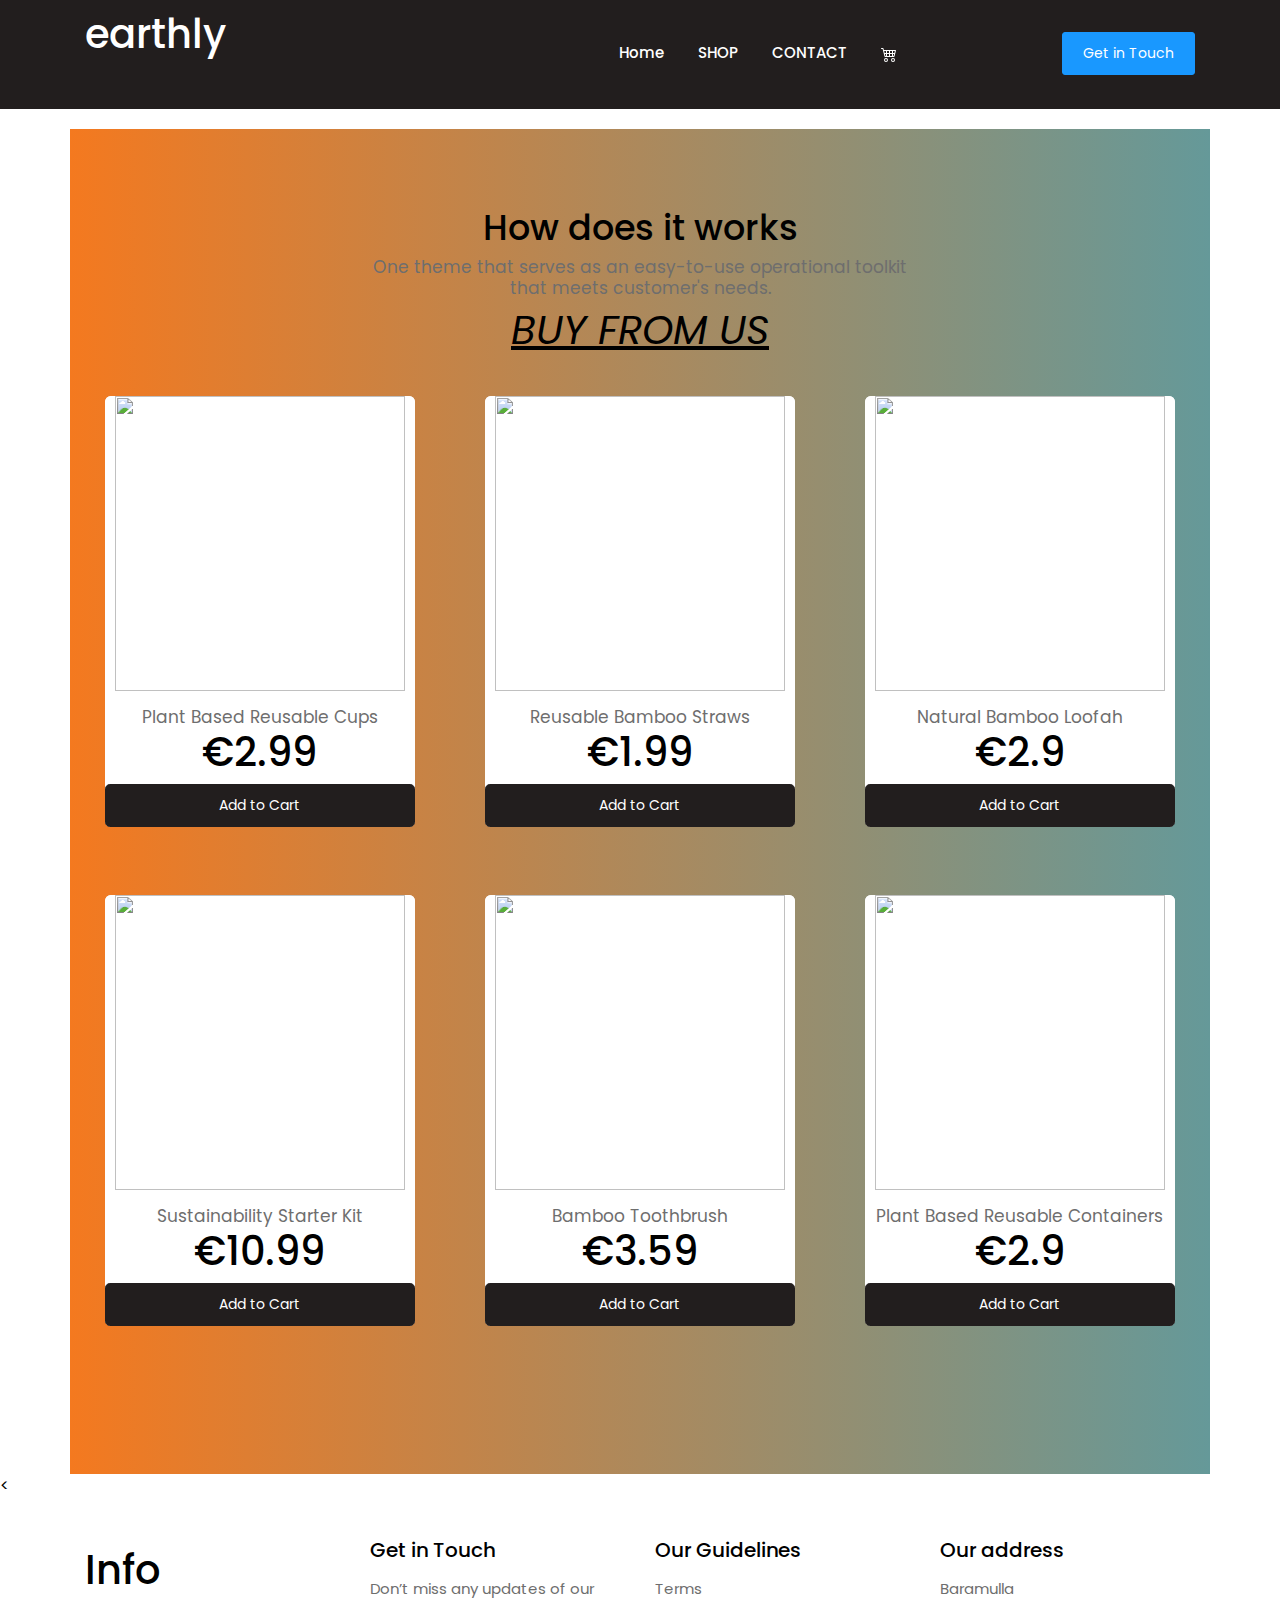
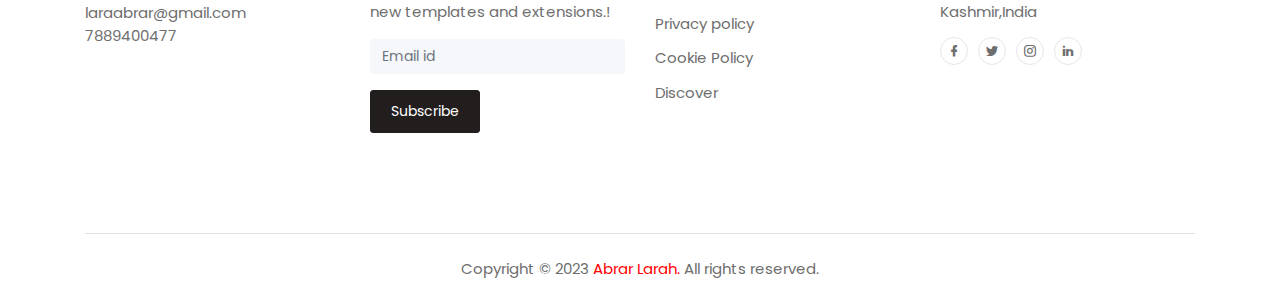
==== cart.html @ ffd044fd "Add files via upload" ====
<!DOCTYPE html>
<html lang="en" dir="ltr">
  <head>
    <title>earthly</title>
    <meta charset="UTF-8">
    <meta name="viewport" content="width=device-width, initial-scale=1.0">
    <meta http-equiv="X-UA-Compatible" content="ie=edge">
    <link rel="stylesheet" href="vendors/owl-carousel/css/owl.carousel.min.css">
    <link rel="stylesheet" href="vendors/owl-carousel/css/owl.theme.default.css">
    <link rel="stylesheet" href="vendors/mdi/css/materialdesignicons.min.css">
    <link rel="stylesheet" href="vendors/aos/css/aos.css">
    <link rel="stylesheet" href="css/style.min.css">
    <link rel="stylesheet" href="styles.css">
  </head>

<!-- <body class="spex-beck" > -->




  <body id="body" data-spy="scroll" data-target=".navbar" data-offset="100">
    <header id="header-section">
            <!-- <nav class="navbar navbar-expand-lg navbar-dark bg-dark"> -->
      <nav class="navbar navbar-expand-lg  navbar-dark bg-dark  pl-3 pl-sm-0" id="navbar">
      <div class="container">
        <h1 >earthly</h1>

        <div class="navbar-brand-wrapper d-flex w-100">
          <!-- <img src="images/Group2.svg" alt=""> -->
          <button class="navbar-toggler ml-auto" type="button" data-toggle="collapse" data-target="#navbarSupportedContent" aria-controls="navbarSupportedContent" aria-expanded="false" aria-label="Toggle navigation">
            <span class="mdi mdi-menu navbar-toggler-icon"></span>
          </button>
        </div>
        <div class="collapse navbar-collapse navbar-menu-wrapper" id="navbarSupportedContent">
          <ul class="navbar-nav align-items-lg-center align-items-start ml-auto">
            <li class="d-flex align-items-center justify-content-between pl-4 pl-lg-0">
              <div class="navbar-collapse-logo">
                <!-- <img src="images/Group2.svg" alt=""> -->
              </div>
              <h1>
            <!-- <span class="tv">earthly</span -->
            <!-- ><p>Sustainable products at affordable prices</p> -->
              <button class="navbar-toggler close-button" type="button" data-toggle="collapse" data-target="#navbarSupportedContent" aria-controls="navbarSupportedContent" aria-expanded="false" aria-label="Toggle navigation">
                <span class="mdi mdi-close navbar-toggler-icon pl-5"></span>
              </button>
            </li>
            <li class="nav-item">
              <a class="nav-link" href="index.html" style="color:white;">Home <span class="sr-only">(current)</span></a>
            </li>
            <!-- <li class="nav-item">
              <a class="nav-link" href="#digital-marketing-section" style="color:white;">Blog</a>
            </li> -->
            <li class="nav-item">
              <a class="nav-link" href="#features-section"style="color:white;">SHOP</a>
            </li>

            <li class="nav-item">
              <a class="nav-link" href="#contact-details-section" style="color:white;">CONTACT </a>
            <!-- </li>
<li class="nav-item">
            <a class="nav-link" href="hob.html">ddd</a></li>
 -->

                      <li class="nav-item">
                        <a class="nav-link" href="cart.html"style="color:white;"><svg xmlns="http://www.w3.org/2000/svg" width="16" height="16" fill="currentColor" class="bi bi-cart4" viewBox="0 0 16 16">
    <path d="M0 2.5A.5.5 0 0 1 .5 2H2a.5.5 0 0 1 .485.379L2.89 4H14.5a.5.5 0 0 1 .485.621l-1.5 6A.5.5 0 0 1 13 11H4a.5.5 0 0 1-.485-.379L1.61 3H.5a.5.5 0 0 1-.5-.5zM3.14 5l.5 2H5V5H3.14zM6 5v2h2V5H6zm3 0v2h2V5H9zm3 0v2h1.36l.5-2H12zm1.11 3H12v2h.61l.5-2zM11 8H9v2h2V8zM8 8H6v2h2V8zM5 8H3.89l.5 2H5V8zm0 5a1 1 0 1 0 0 2 1 1 0 0 0 0-2zm-2 1a2 2 0 1 1 4 0 2 2 0 0 1-4 0zm9-1a1 1 0 1 0 0 2 1 1 0 0 0 0-2zm-2 1a2 2 0 1 1 4 0 2 2 0 0 1-4 0z"/>
  </svg></a>
                      </li>



            <li class="nav-item btn-contact-us pl-4 pl-lg-0">
              <button class="btn btn-info" data-toggle="modal" data-target="#exampleModal">Get in Touch</button>
            </li>
          </ul>
        </div>
      </div>
      </nav>
    </header>

















  <h1 class=""></h1>




      <div   class="container spex-beck ">
         <section class="features-overview " id="features-section" >
          <div class="content-header">
            <h2>How does it works</h2>
            <h6 class="section-subtitle text-muted">One theme that serves as an easy-to-use operational toolkit<br>that meets customer's needs.</h6>

  <h1 style="text-align:center" class="section-subtitle text-mute"><i><u>BUY FROM US</u></i></h1>



              <section class="customer-feedback" id="">

              <section id="pricing">

                <div class="row">

                  <div class="pricing-column col-lg-4">
                  <div class="card customer-cards">
                    <div class="card ">
                      <div class="text-center">

                      <div class="containerr">
                        <img src="https://static.wixstatic.com/media/ead566_14e75a560cbc411ead722de92eaf8189~mv2.jpg/v1/fill/w_383,h_383,al_c,q_80,usm_0.66_1.00_0.01,enc_auto/ead566_14e75a560cbc411ead722de92eaf8189~mv2.jpg"    width="290" height="  295" alt="" class="img-custome">
                        <div class="overlayy">
                        <img src="https://static.wixstatic.com/media/ead566_be12cf35ae454264874d19841803bf17~mv2.jpg/v1/fill/w_383,h_383,al_c,q_80,usm_0.66_1.00_0.01,enc_auto/ead566_be12cf35ae454264874d19841803bf17~mv2.jpg"  width="290" height="  295" alt="" class="img-custome">

                        </div>
                      </div>

                      <h6 class="card-title pt-3  customer-designation text-muted m-0">Plant Based Reusable Cups</h6>
                      <h1>€2.99</h1>
                            <div class="d-grid gap-2 ">
                            <button type="button" class= "btn btn-lg btn-block btn-dark"  > Add to Cart</button></div>

                      </div>
                    </div>
                  </div>

                      </div>





                                                                                    <div class="pricing-column col-lg-4">
                                                                                    <div class="card customer-cards">
                                                                                      <div class="card ">
                                                                                        <div class="text-center">

                                                                                        <div class="containerr">

                                                                                          <img src="https://static.wixstatic.com/media/ead566_9cbaa34eb7e94b8e8ebba3580880d70d~mv2.jpg/v1/fill/w_1225,h_689,al_c,q_85,usm_0.66_1.00_0.01/ead566_9cbaa34eb7e94b8e8ebba3580880d70d~mv2.webp" width="290" height="  295" alt="" class="img-custome">
                                                                                          <div class="overlayy">
                                                                                            <img src="https://static.wixstatic.com/media/ead566_f00cb71f38d7415eacd2c60085f51907~mv2.jpg/v1/fill/w_1000,h_562,al_c,q_85/ead566_f00cb71f38d7415eacd2c60085f51907~mv2.webp"  width="290" height="  295" alt="" class="img-custome">

                                                                                          </div>
                                                                                        </div>

                                                                                        <h6 class="card-title pt-3  customer-designation text-muted m-0">Reusable Bamboo Straws</h6>
                                                                                        <h1>€1.99</h1>
                                                                                              <div class="d-grid gap-2 ">
                                                                                              <button type="button" class= "btn btn-lg btn-block btn-dark"  > Add to Cart</button></div>

                                                                                        </div>
                                                                                      </div>
                                                                                    </div>

                                                                                        </div>






                                                                                      <div class="pricing-column col-lg-4">
                                                                                      <div class="card customer-cards">
                                                                                        <div class="card ">
                                                                                          <div class="text-center">

                                                                                          <div class="containerr">
                                                                                            <img src="https://static.wixstatic.com/media/ead566_f6bd1296bdc747c0b1ecd468719a05e4~mv2.jpg/v1/fill/w_1225,h_689,al_c,q_85,usm_0.66_1.00_0.01/ead566_f6bd1296bdc747c0b1ecd468719a05e4~mv2.webp" width="290" height="  295" alt="" class="img-custome">

                                                                                            <div class="overlayy">
                                                                                              <img src="https://static.wixstatic.com/media/ead566_bb684fa9db814a0783631430b46f33bb~mv2.jpg/v1/fill/w_745,h_419,al_c,q_85/ead566_bb684fa9db814a0783631430b46f33bb~mv2.webp" width="290" height="  295" alt="" class="img-custome">

                                                                                            </div>
                                                                                          </div>

                                                                                          <h6 class="card-title pt-3  customer-designation text-muted m-0">Natural Bamboo Loofah</h6>
                                                                                          <h1>€2.9</h1>
                                                                                                <div class="d-grid gap-2 ">
                                                                                                <button type="button" class= "btn btn-lg btn-block btn-dark"  > Add to Cart</button></div>

                                                                                          </div>
                                                                                        </div>
                                                                                      </div>

                                                                                          </div>



                                                                                        <div class="pricing-column col-lg-4">
                                                                                        <div class="card customer-cards">
                                                                                          <div class="card ">
                                                                                            <div class="text-center">

                                                                                            <div class="containerr">
                                                                                              <img src="https://static.wixstatic.com/media/ead566_a12b3feb70ae46139eee97c99f6ecebf~mv2.jpg/v1/fill/w_1225,h_689,al_c,q_85,usm_0.66_1.00_0.01/ead566_a12b3feb70ae46139eee97c99f6ecebf~mv2.webp" width="290" height="  295" alt="" class="img-custome">
                                                                                        <div class="overlayy">
                                                                                          <img src="https://static.wixstatic.com/media/ead566_32221ce4c71f4cccb618412c8801effe~mv2.jpg/v1/fill/w_1225,h_689,al_c,q_85,usm_0.66_1.00_0.01/ead566_32221ce4c71f4cccb618412c8801effe~mv2.webp" width="290" height="  295" alt="" class="img-custome">
                                                                                              </div>
                                                                                            </div>

                                                                                            <h6 class="card-title pt-3  customer-designation text-muted m-0">Sustainability Starter Kit</h6>
                                                                                            <h1>€10.99</h1>
                                                                                                  <div class="d-grid gap-2 ">
                                                                                                  <button type="button" class= "btn btn-lg btn-block btn-dark"  > Add to Cart</button></div>

                                                                                            </div>
                                                                                          </div>
                                                                                        </div>

                                                                                            </div>




                                                                                          <div class="pricing-column col-lg-4">
                                                                                          <div class="card customer-cards">
                                                                                            <div class="card ">
                                                                                              <div class="text-center">

                                                                                              <div class="containerr">
                                                                                                <img src="https://static.wixstatic.com/media/ead566_6be0fd8f737649beb1c4595837f479e3~mv2.jpg/v1/fill/w_1225,h_689,al_c,q_85,usm_0.66_1.00_0.01/ead566_6be0fd8f737649beb1c4595837f479e3~mv2.webp" width="290" height="  295" alt="" class="img-custome">
                                                                                                <div class="overlayy">
                                                                                                <img src="https://static.wixstatic.com/media/ead566_15c1739b1d054071b975f1fdee7a8759~mv2.jpg/v1/fill/w_1225,h_689,al_c,q_85,usm_0.66_1.00_0.01/ead566_15c1739b1d054071b975f1fdee7a8759~mv2.webp" width="290" height="  295" alt="" class="img-custome">
                                                                                                </div>
                                                                                              </div>
                                                                                              <h6 class="card-title pt-3  customer-designation text-muted m-0">Bamboo Toothbrush</h6>
                                                                                              <h1>€3.59</h1>
                                                                                                    <div class="d-grid gap-2 ">
                                                                                                    <button type="button" class= "btn btn-lg btn-block btn-dark"  > Add to Cart</button></div>

                                                                                              </div>
                                                                                            </div>
                                                                                          </div>


                                                                                            </div>





                                                                                            <div class="pricing-column col-lg-4">
                                                                                            <div class="card customer-cards">
                                                                                              <div class="card ">
                                                                                                <div class="text-center">

                                                                                                <div class="containerr">
                                                                                            <img src="https://static.wixstatic.com/media/ead566_a15d38945fbf42d98ebe19c0262b157e~mv2.jpg/v1/fill/w_1000,h_562,al_c,q_85/ead566_a15d38945fbf42d98ebe19c0262b157e~mv2.webp" width="290" height="  295" alt="" class="img-custome">
                                                                                                  <div class="overlayy">
                                                                                                    <img src="https://static.wixstatic.com/media/ead566_accfe36a331741fb81daacaa4d00c94d~mv2.jpg/v1/fill/w_1000,h_562,al_c,q_85/ead566_accfe36a331741fb81daacaa4d00c94d~mv2.webp" width="290" height="  295" alt="" class="img-custome">

                                                                                                  </div>
                                                                                                </div>

                                                                                                <h6 class="card-title pt-3  customer-designation text-muted m-0">Plant Based Reusable Containers</h6>
                                                                                                <h1>€2.9</h1>

                                                                                                      <div class="d-grid gap-2 ">
                                                                                                      <button type="button" class= "btn btn-lg btn-block btn-dark"  > Add to Cart</button></div>

                                                                                                </div>
                                                                                              </div>
                                                                                            </div>

                                                                                                </div>
                                                                                              </div>

              </section>




  </div>


        </section>






</div>

<
<div style="padding-top:40px;"   class="container   ">

        <section class="contact-details" id="contact-details-section">
          <div class="row text-center text-md-left">
            <div class="col-12 col-md-6 col-lg-3 grid-margin">
              <!-- <img src="images/Group2.svg" alt="" class="pb-2"> -->
              <div class="pt-2">
                <h1>Info</h1>
                <p class="text-muted m-0">laraabrar@gmail.com</p>
                <p class="text-muted m-0">7889400477</p>
              </div>
            </div>
            <div class="col-12 col-md-6 col-lg-3 grid-margin">
              <h5 class="pb-2">Get in Touch</h5>
              <p class="text-muted">Don’t miss any updates of our new templates and extensions.!</p>
              <form>
                <input type="text" class="form-control" id="Email" placeholder="Email id">
              </form>
              <div class="pt-3">
                <button class="btn btn-dark">Subscribe</button>
              </div>
            </div>
            <div class="col-12 col-md-6 col-lg-3 grid-margin">
              <h5 class="pb-2">Our Guidelines</h5>
              <a href="#"><p class="m-0 pb-2">Terms</p></a>
              <a href="#" ><p class="m-0 pt-1 pb-2">Privacy policy</p></a>
              <a href="#"><p class="m-0 pt-1 pb-2">Cookie Policy</p></a>
              <a href="#"><p class="m-0 pt-1">Discover</p></a>
            </div>
            <div class="col-12 col-md-6 col-lg-3 grid-margin">
                <h5 class="pb-2">Our address</h5>
                <p class="text-muted">Baramulla<br>Kashmir,India</p>
                <div class="d-flex justify-content-center justify-content-md-start">
                  <a href="https://www.facebook.com/abrar.lara/"><span class="mdi mdi-facebook"></span></a>
                  <a href="https://twitter.com/Abrar_larah"><span class="mdi mdi-twitter"></span></a>
                  <a href="https://www.instagram.com/abrar_lara/"><span class="mdi mdi-instagram"></span></a>
                  <a href="#"><span class="mdi mdi-linkedin"></span></a>
                </div>
            </div>
          </div>
        </section>
        <footer class="border-top">
          <p class="text-center text-muted pt-4">Copyright © 2023<a href="" class="px-1">Abrar Larah.</a>All rights reserved.</p>
        </footer>
        <!-- Modal for Contact - us Button -->
        <div class="modal fade" id="exampleModal" tabindex="-1" role="dialog" aria-labelledby="exampleModalLabel" aria-hidden="true">
          <div class="modal-dialog" role="document">
            <div class="modal-content">
              <div class="modal-header">
                <h4 class="modal-title" id="exampleModalLabel">Contact Us</h4>
              </div>
              <div class="modal-body">
                <form>
                  <div class="form-group">
                    <label for="Name">Name</label>
                    <input type="text" class="form-control" id="Name" placeholder="Name">
                  </div>
                  <div class="form-group">
                    <label for="Email">Email</label>
                    <input type="email" class="form-control" id="Email-1" placeholder="Email">
                  </div>
                  <div class="form-group">
                    <label for="Message">Message</label>
                    <textarea class="form-control" id="Message" placeholder="Enter your Message"></textarea>
                  </div>
                </form>
              </div>
              <div class="modal-footer">
                <button type="button" class="btn btn-light" data-dismiss="modal">Close</button>
                <button type="button" class="btn btn-success">Submit</button>
              </div>
            </div>
          </div>
        </div>

        </div>
        <script src="vendors/jquery/jquery.min.js"></script>
        <script src="vendors/bootstrap/bootstrap.min.js"></script>
        <script src="vendors/owl-carousel/js/owl.carousel.min.js"></script>
        <script src="vendors/aos/js/aos.js"></script>
        <script src="js/landingpage.js"></script>


        </html>
---- css/style.min.css ----
@import "https://fonts.googleapis.com/css?family=Poppins:400,500,700&display=swap";
/*!
 * Bootstrap v4.3.1 (https://getbootstrap.com/)
 * Copyright 2011-2019 The Bootstrap Authors
 * Copyright 2011-2019 Twitter, Inc.
 * Licensed under MIT (https://github.com/twbs/bootstrap/blob/master/LICENSE)
 */:root{--blue:#007bff;--indigo:#6610f2;--purple:#6f42c1;--pink:#e83e8c;--red:#dc3545;--orange:#fd7e14;--yellow:#ffc107;--green:#28a745;--teal:#20c997;--cyan:#17a2b8;--white:#fff;--gray:#6c757d;--gray-dark:#343a40;--primary:#000637;--secondary:#bbbbf2;--success:#5ed6b3;--info:#1998ff;--warning:#ffad00;--danger:red;--light:#fc7341;--dark:#221e1e;--breakpoint-xs:0;--breakpoint-sm:576px;--breakpoint-md:768px;--breakpoint-lg:992px;--breakpoint-xl:1200px;--font-family-sans-serif:-apple-system,BlinkMacSystemFont,"Segoe UI",Roboto,"Helvetica Neue",Arial,"Noto Sans",sans-serif,"Apple Color Emoji","Segoe UI Emoji","Segoe UI Symbol","Noto Color Emoji";--font-family-monospace:SFMono-Regular,Menlo,Monaco,Consolas,"Liberation Mono","Courier New",monospace}*,:after,:before{box-sizing:border-box}html{font-family:sans-serif;line-height:1.15;-webkit-text-size-adjust:100%;-webkit-tap-highlight-color:rgba(0,0,0,0)}article,aside,figcaption,figure,footer,header,hgroup,main,nav,section{display:block}body{font-family:-apple-system,BlinkMacSystemFont,Segoe UI,Roboto,Helvetica Neue,Arial,Noto Sans,sans-serif,Apple Color Emoji,Segoe UI Emoji,Segoe UI Symbol,Noto Color Emoji;font-size:1rem;font-weight:400;line-height:1.5;color:#212529;text-align:left;background-color:#fff}[tabindex="-1"]:focus{outline:0!important}hr{box-sizing:content-box;height:0;overflow:visible}h1,h2,h3,h4,h5,h6{margin-top:0;margin-bottom:.5rem}p{margin-top:0;margin-bottom:1rem}abbr[data-original-title],abbr[title]{text-decoration:underline;-webkit-text-decoration:underline dotted;text-decoration:underline dotted;cursor:help;border-bottom:0;-webkit-text-decoration-skip-ink:none;text-decoration-skip-ink:none}address{font-style:normal;line-height:inherit}address,dl,ol,ul{margin-bottom:1rem}dl,ol,ul{margin-top:0}ol ol,ol ul,ul ol,ul ul{margin-bottom:0}dt{font-weight:700}dd{margin-bottom:.5rem;margin-left:0}blockquote{margin:0 0 1rem}b,strong{font-weight:bolder}small{font-size:80%}sub,sup{position:relative;font-size:75%;line-height:0;vertical-align:baseline}sub{bottom:-.25em}sup{top:-.5em}a{color:#000637;text-decoration:none;background-color:transparent}a:hover{color:#000;text-decoration:underline}a:not([href]):not([tabindex]),a:not([href]):not([tabindex]):focus,a:not([href]):not([tabindex]):hover{color:inherit;text-decoration:none}a:not([href]):not([tabindex]):focus{outline:0}code,kbd,pre,samp{font-family:SFMono-Regular,Menlo,Monaco,Consolas,Liberation Mono,Courier New,monospace;font-size:1em}pre{margin-top:0;margin-bottom:1rem;overflow:auto}figure{margin:0 0 1rem}img{border-style:none}img,svg{vertical-align:middle}svg{overflow:hidden}table{border-collapse:collapse}caption{padding-top:.75rem;padding-bottom:.75rem;color:#6e6e6e;text-align:left;caption-side:bottom}th{text-align:inherit}label{display:inline-block;margin-bottom:.5rem}button{border-radius:0}button:focus{outline:1px dotted;outline:5px auto -webkit-focus-ring-color}button,input,optgroup,select,textarea{margin:0;font-family:inherit;font-size:inherit;line-height:inherit}button,input{overflow:visible}button,select{text-transform:none}select{word-wrap:normal}[type=button],[type=reset],[type=submit],button{-webkit-appearance:button}[type=button]:not(:disabled),[type=reset]:not(:disabled),[type=submit]:not(:disabled),button:not(:disabled){cursor:pointer}[type=button]::-moz-focus-inner,[type=reset]::-moz-focus-inner,[type=submit]::-moz-focus-inner,button::-moz-focus-inner{padding:0;border-style:none}input[type=checkbox],input[type=radio]{box-sizing:border-box;padding:0}input[type=date],input[type=datetime-local],input[type=month],input[type=time]{-webkit-appearance:listbox}textarea{overflow:auto;resize:vertical}fieldset{min-width:0;padding:0;margin:0;border:0}legend{display:block;width:100%;max-width:100%;padding:0;margin-bottom:.5rem;font-size:1.5rem;line-height:inherit;color:inherit;white-space:normal}progress{vertical-align:baseline}[type=number]::-webkit-inner-spin-button,[type=number]::-webkit-outer-spin-button{height:auto}[type=search]{outline-offset:-2px;-webkit-appearance:none}[type=search]::-webkit-search-decoration{-webkit-appearance:none}::-webkit-file-upload-button{font:inherit;-webkit-appearance:button}output{display:inline-block}summary{display:list-item;cursor:pointer}template{display:none}[hidden]{display:none!important}.h1,.h2,.h3,.h4,.h5,.h6,h1,h2,h3,h4,h5,h6{margin-bottom:.5rem;font-weight:500;line-height:1.2}.h1,h1{font-size:2.5rem}.h2,h2{font-size:2rem}.h3,h3{font-size:1.75rem}.h4,h4{font-size:1.5rem}.h5,h5{font-size:1.25rem}.h6,h6{font-size:1rem}.lead{font-size:1.25rem;font-weight:300}.display-1{font-size:6rem}.display-1,.display-2{font-weight:300;line-height:1.2}.display-2{font-size:5.5rem}.display-3{font-size:4.5rem}.display-3,.display-4{font-weight:300;line-height:1.2}.display-4{font-size:3.5rem}hr{margin-top:1rem;margin-bottom:1rem;border:0;border-top:1px solid rgba(0,0,0,.1)}.small,small{font-size:80%;font-weight:400}.mark,mark{padding:.2em;background-color:#fcf8e3}.list-inline,.list-unstyled{padding-left:0;list-style:none}.list-inline-item{display:inline-block}.list-inline-item:not(:last-child){margin-right:.5rem}.initialism{font-size:90%;text-transform:uppercase}.blockquote{margin-bottom:1rem;font-size:1.25rem}.blockquote-footer{display:block;font-size:80%;color:#6c757d}.blockquote-footer:before{content:"\2014\00A0"}.img-fluid,.img-thumbnail{max-width:100%;height:auto}.img-thumbnail{padding:.25rem;background-color:#fff;border:1px solid #dee2e6;border-radius:.25rem}.figure{display:inline-block}.figure-img{margin-bottom:.5rem;line-height:1}.figure-caption{font-size:90%;color:#6c757d}code{font-size:87.5%;color:#e83e8c;word-break:break-word}a>code{color:inherit}kbd{padding:.2rem .4rem;font-size:87.5%;color:#fff;background-color:#212529;border-radius:.2rem}kbd kbd{padding:0;font-size:100%;font-weight:700}pre{display:block;font-size:87.5%;color:#212529}pre code{font-size:inherit;color:inherit;word-break:normal}.pre-scrollable{max-height:340px;overflow-y:scroll}.container{width:100%;padding-right:15px;padding-left:15px;margin-right:auto;margin-left:auto}@media (min-width:576px){.container{max-width:540px}}@media (min-width:768px){.container{max-width:720px}}@media (min-width:992px){.container{max-width:960px}}@media (min-width:1200px){.container{max-width:1140px}}.container-fluid{width:100%;padding-right:15px;padding-left:15px;margin-right:auto;margin-left:auto}.row{display:flex;flex-wrap:wrap;margin-right:-15px;margin-left:-15px}.no-gutters{margin-right:0;margin-left:0}.no-gutters>.col,.no-gutters>[class*=col-]{padding-right:0;padding-left:0}.col,.col-1,.col-2,.col-3,.col-4,.col-5,.col-6,.col-7,.col-8,.col-9,.col-10,.col-11,.col-12,.col-auto,.col-lg,.col-lg-1,.col-lg-2,.col-lg-3,.col-lg-4,.col-lg-5,.col-lg-6,.col-lg-7,.col-lg-8,.col-lg-9,.col-lg-10,.col-lg-11,.col-lg-12,.col-lg-auto,.col-md,.col-md-1,.col-md-2,.col-md-3,.col-md-4,.col-md-5,.col-md-6,.col-md-7,.col-md-8,.col-md-9,.col-md-10,.col-md-11,.col-md-12,.col-md-auto,.col-sm,.col-sm-1,.col-sm-2,.col-sm-3,.col-sm-4,.col-sm-5,.col-sm-6,.col-sm-7,.col-sm-8,.col-sm-9,.col-sm-10,.col-sm-11,.col-sm-12,.col-sm-auto,.col-xl,.col-xl-1,.col-xl-2,.col-xl-3,.col-xl-4,.col-xl-5,.col-xl-6,.col-xl-7,.col-xl-8,.col-xl-9,.col-xl-10,.col-xl-11,.col-xl-12,.col-xl-auto{position:relative;width:100%;padding-right:15px;padding-left:15px}.col{flex-basis:0;flex-grow:1;max-width:100%}.col-auto{flex:0 0 auto;width:auto;max-width:100%}.col-1{flex:0 0 8.33333%;max-width:8.33333%}.col-2{flex:0 0 16.66667%;max-width:16.66667%}.col-3{flex:0 0 25%;max-width:25%}.col-4{flex:0 0 33.33333%;max-width:33.33333%}.col-5{flex:0 0 41.66667%;max-width:41.66667%}.col-6{flex:0 0 50%;max-width:50%}.col-7{flex:0 0 58.33333%;max-width:58.33333%}.col-8{flex:0 0 66.66667%;max-width:66.66667%}.col-9{flex:0 0 75%;max-width:75%}.col-10{flex:0 0 83.33333%;max-width:83.33333%}.col-11{flex:0 0 91.66667%;max-width:91.66667%}.col-12{flex:0 0 100%;max-width:100%}.order-first{order:-1}.order-last{order:13}.order-0{order:0}.order-1{order:1}.order-2{order:2}.order-3{order:3}.order-4{order:4}.order-5{order:5}.order-6{order:6}.order-7{order:7}.order-8{order:8}.order-9{order:9}.order-10{order:10}.order-11{order:11}.order-12{order:12}.offset-1{margin-left:8.33333%}.offset-2{margin-left:16.66667%}.offset-3{margin-left:25%}.offset-4{margin-left:33.33333%}.offset-5{margin-left:41.66667%}.offset-6{margin-left:50%}.offset-7{margin-left:58.33333%}.offset-8{margin-left:66.66667%}.offset-9{margin-left:75%}.offset-10{margin-left:83.33333%}.offset-11{margin-left:91.66667%}@media (min-width:576px){.col-sm{flex-basis:0;flex-grow:1;max-width:100%}.col-sm-auto{flex:0 0 auto;width:auto;max-width:100%}.col-sm-1{flex:0 0 8.33333%;max-width:8.33333%}.col-sm-2{flex:0 0 16.66667%;max-width:16.66667%}.col-sm-3{flex:0 0 25%;max-width:25%}.col-sm-4{flex:0 0 33.33333%;max-width:33.33333%}.col-sm-5{flex:0 0 41.66667%;max-width:41.66667%}.col-sm-6{flex:0 0 50%;max-width:50%}.col-sm-7{flex:0 0 58.33333%;max-width:58.33333%}.col-sm-8{flex:0 0 66.66667%;max-width:66.66667%}.col-sm-9{flex:0 0 75%;max-width:75%}.col-sm-10{flex:0 0 83.33333%;max-width:83.33333%}.col-sm-11{flex:0 0 91.66667%;max-width:91.66667%}.col-sm-12{flex:0 0 100%;max-width:100%}.order-sm-first{order:-1}.order-sm-last{order:13}.order-sm-0{order:0}.order-sm-1{order:1}.order-sm-2{order:2}.order-sm-3{order:3}.order-sm-4{order:4}.order-sm-5{order:5}.order-sm-6{order:6}.order-sm-7{order:7}.order-sm-8{order:8}.order-sm-9{order:9}.order-sm-10{order:10}.order-sm-11{order:11}.order-sm-12{order:12}.offset-sm-0{margin-left:0}.offset-sm-1{margin-left:8.33333%}.offset-sm-2{margin-left:16.66667%}.offset-sm-3{margin-left:25%}.offset-sm-4{margin-left:33.33333%}.offset-sm-5{margin-left:41.66667%}.offset-sm-6{margin-left:50%}.offset-sm-7{margin-left:58.33333%}.offset-sm-8{margin-left:66.66667%}.offset-sm-9{margin-left:75%}.offset-sm-10{margin-left:83.33333%}.offset-sm-11{margin-left:91.66667%}}@media (min-width:768px){.col-md{flex-basis:0;flex-grow:1;max-width:100%}.col-md-auto{flex:0 0 auto;width:auto;max-width:100%}.col-md-1{flex:0 0 8.33333%;max-width:8.33333%}.col-md-2{flex:0 0 16.66667%;max-width:16.66667%}.col-md-3{flex:0 0 25%;max-width:25%}.col-md-4{flex:0 0 33.33333%;max-width:33.33333%}.col-md-5{flex:0 0 41.66667%;max-width:41.66667%}.col-md-6{flex:0 0 50%;max-width:50%}.col-md-7{flex:0 0 58.33333%;max-width:58.33333%}.col-md-8{flex:0 0 66.66667%;max-width:66.66667%}.col-md-9{flex:0 0 75%;max-width:75%}.col-md-10{flex:0 0 83.33333%;max-width:83.33333%}.col-md-11{flex:0 0 91.66667%;max-width:91.66667%}.col-md-12{flex:0 0 100%;max-width:100%}.order-md-first{order:-1}.order-md-last{order:13}.order-md-0{order:0}.order-md-1{order:1}.order-md-2{order:2}.order-md-3{order:3}.order-md-4{order:4}.order-md-5{order:5}.order-md-6{order:6}.order-md-7{order:7}.order-md-8{order:8}.order-md-9{order:9}.order-md-10{order:10}.order-md-11{order:11}.order-md-12{order:12}.offset-md-0{margin-left:0}.offset-md-1{margin-left:8.33333%}.offset-md-2{margin-left:16.66667%}.offset-md-3{margin-left:25%}.offset-md-4{margin-left:33.33333%}.offset-md-5{margin-left:41.66667%}.offset-md-6{margin-left:50%}.offset-md-7{margin-left:58.33333%}.offset-md-8{margin-left:66.66667%}.offset-md-9{margin-left:75%}.offset-md-10{margin-left:83.33333%}.offset-md-11{margin-left:91.66667%}}@media (min-width:992px){.col-lg{flex-basis:0;flex-grow:1;max-width:100%}.col-lg-auto{flex:0 0 auto;width:auto;max-width:100%}.col-lg-1{flex:0 0 8.33333%;max-width:8.33333%}.col-lg-2{flex:0 0 16.66667%;max-width:16.66667%}.col-lg-3{flex:0 0 25%;max-width:25%}.col-lg-4{flex:0 0 33.33333%;max-width:33.33333%}.col-lg-5{flex:0 0 41.66667%;max-width:41.66667%}.col-lg-6{flex:0 0 50%;max-width:50%}.col-lg-7{flex:0 0 58.33333%;max-width:58.33333%}.col-lg-8{flex:0 0 66.66667%;max-width:66.66667%}.col-lg-9{flex:0 0 75%;max-width:75%}.col-lg-10{flex:0 0 83.33333%;max-width:83.33333%}.col-lg-11{flex:0 0 91.66667%;max-width:91.66667%}.col-lg-12{flex:0 0 100%;max-width:100%}.order-lg-first{order:-1}.order-lg-last{order:13}.order-lg-0{order:0}.order-lg-1{order:1}.order-lg-2{order:2}.order-lg-3{order:3}.order-lg-4{order:4}.order-lg-5{order:5}.order-lg-6{order:6}.order-lg-7{order:7}.order-lg-8{order:8}.order-lg-9{order:9}.order-lg-10{order:10}.order-lg-11{order:11}.order-lg-12{order:12}.offset-lg-0{margin-left:0}.offset-lg-1{margin-left:8.33333%}.offset-lg-2{margin-left:16.66667%}.offset-lg-3{margin-left:25%}.offset-lg-4{margin-left:33.33333%}.offset-lg-5{margin-left:41.66667%}.offset-lg-6{margin-left:50%}.offset-lg-7{margin-left:58.33333%}.offset-lg-8{margin-left:66.66667%}.offset-lg-9{margin-left:75%}.offset-lg-10{margin-left:83.33333%}.offset-lg-11{margin-left:91.66667%}}@media (min-width:1200px){.col-xl{flex-basis:0;flex-grow:1;max-width:100%}.col-xl-auto{flex:0 0 auto;width:auto;max-width:100%}.col-xl-1{flex:0 0 8.33333%;max-width:8.33333%}.col-xl-2{flex:0 0 16.66667%;max-width:16.66667%}.col-xl-3{flex:0 0 25%;max-width:25%}.col-xl-4{flex:0 0 33.33333%;max-width:33.33333%}.col-xl-5{flex:0 0 41.66667%;max-width:41.66667%}.col-xl-6{flex:0 0 50%;max-width:50%}.col-xl-7{flex:0 0 58.33333%;max-width:58.33333%}.col-xl-8{flex:0 0 66.66667%;max-width:66.66667%}.col-xl-9{flex:0 0 75%;max-width:75%}.col-xl-10{flex:0 0 83.33333%;max-width:83.33333%}.col-xl-11{flex:0 0 91.66667%;max-width:91.66667%}.col-xl-12{flex:0 0 100%;max-width:100%}.order-xl-first{order:-1}.order-xl-last{order:13}.order-xl-0{order:0}.order-xl-1{order:1}.order-xl-2{order:2}.order-xl-3{order:3}.order-xl-4{order:4}.order-xl-5{order:5}.order-xl-6{order:6}.order-xl-7{order:7}.order-xl-8{order:8}.order-xl-9{order:9}.order-xl-10{order:10}.order-xl-11{order:11}.order-xl-12{order:12}.offset-xl-0{margin-left:0}.offset-xl-1{margin-left:8.33333%}.offset-xl-2{margin-left:16.66667%}.offset-xl-3{margin-left:25%}.offset-xl-4{margin-left:33.33333%}.offset-xl-5{margin-left:41.66667%}.offset-xl-6{margin-left:50%}.offset-xl-7{margin-left:58.33333%}.offset-xl-8{margin-left:66.66667%}.offset-xl-9{margin-left:75%}.offset-xl-10{margin-left:83.33333%}.offset-xl-11{margin-left:91.66667%}}.table{width:100%;margin-bottom:1rem;color:#212529}.table td,.table th{padding:.75rem;vertical-align:top;border-top:1px solid #dee2e6}.table thead th{vertical-align:bottom;border-bottom:2px solid #dee2e6}.table tbody+tbody{border-top:2px solid #dee2e6}.table-sm td,.table-sm th{padding:.3rem}.table-bordered,.table-bordered td,.table-bordered th{border:1px solid #dee2e6}.table-bordered thead td,.table-bordered thead th{border-bottom-width:2px}.table-borderless tbody+tbody,.table-borderless td,.table-borderless th,.table-borderless thead th{border:0}.table-striped tbody tr:nth-of-type(odd){background-color:rgba(0,0,0,.05)}.table-hover tbody tr:hover{color:#212529;background-color:rgba(0,0,0,.075)}.table-primary,.table-primary>td,.table-primary>th{background-color:#b8b9c7}.table-primary tbody+tbody,.table-primary td,.table-primary th,.table-primary thead th{border-color:#7a7e97}.table-hover .table-primary:hover,.table-hover .table-primary:hover>td,.table-hover .table-primary:hover>th{background-color:#aaabbc}.table-secondary,.table-secondary>td,.table-secondary>th{background-color:#ececfb}.table-secondary tbody+tbody,.table-secondary td,.table-secondary th,.table-secondary thead th{border-color:#dcdcf8}.table-hover .table-secondary:hover,.table-hover .table-secondary:hover>td,.table-hover .table-secondary:hover>th{background-color:#d7d7f7}.table-success,.table-success>td,.table-success>th{background-color:#d2f4ea}.table-success tbody+tbody,.table-success td,.table-success th,.table-success thead th{border-color:#abead7}.table-hover .table-success:hover,.table-hover .table-success:hover>td,.table-hover .table-success:hover>th{background-color:#beefe0}.table-info,.table-info>td,.table-info>th{background-color:#bfe2ff}.table-info tbody+tbody,.table-info td,.table-info th,.table-info thead th{border-color:#87c9ff}.table-hover .table-info:hover,.table-hover .table-info:hover>td,.table-hover .table-info:hover>th{background-color:#a6d6ff}.table-warning,.table-warning>td,.table-warning>th{background-color:#ffe8b8}.table-warning tbody+tbody,.table-warning td,.table-warning th,.table-warning thead th{border-color:#ffd47a}.table-hover .table-warning:hover,.table-hover .table-warning:hover>td,.table-hover .table-warning:hover>th{background-color:#ffe09f}.table-danger,.table-danger>td,.table-danger>th{background-color:#ffb8b8}.table-danger tbody+tbody,.table-danger td,.table-danger th,.table-danger thead th{border-color:#ff7a7a}.table-hover .table-danger:hover,.table-hover .table-danger:hover>td,.table-hover .table-danger:hover>th{background-color:#ff9f9f}.table-light,.table-light>td,.table-light>th{background-color:#fed8ca}.table-light tbody+tbody,.table-light td,.table-light th,.table-light thead th{border-color:#fdb69c}.table-hover .table-light:hover,.table-hover .table-light:hover>td,.table-hover .table-light:hover>th{background-color:#fec6b1}.table-dark,.table-dark>td,.table-dark>th{background-color:#c1c0c0}.table-dark tbody+tbody,.table-dark td,.table-dark th,.table-dark thead th{border-color:#8c8a8a}.table-hover .table-dark:hover,.table-hover .table-dark:hover>td,.table-hover .table-dark:hover>th{background-color:#b4b3b3}.table-active,.table-active>td,.table-active>th,.table-hover .table-active:hover,.table-hover .table-active:hover>td,.table-hover .table-active:hover>th{background-color:rgba(0,0,0,.075)}.table .thead-dark th{color:#fff;background-color:#343a40;border-color:#454d55}.table .thead-light th{color:#495057;background-color:#e9ecef;border-color:#dee2e6}.table-dark{color:#fff;background-color:#343a40}.table-dark td,.table-dark th,.table-dark thead th{border-color:#454d55}.table-dark.table-bordered{border:0}.table-dark.table-striped tbody tr:nth-of-type(odd){background-color:hsla(0,0%,100%,.05)}.table-dark.table-hover tbody tr:hover{color:#fff;background-color:hsla(0,0%,100%,.075)}@media (max-width:575.98px){.table-responsive-sm{display:block;width:100%;overflow-x:auto;-webkit-overflow-scrolling:touch}.table-responsive-sm>.table-bordered{border:0}}@media (max-width:767.98px){.table-responsive-md{display:block;width:100%;overflow-x:auto;-webkit-overflow-scrolling:touch}.table-responsive-md>.table-bordered{border:0}}@media (max-width:991.98px){.table-responsive-lg{display:block;width:100%;overflow-x:auto;-webkit-overflow-scrolling:touch}.table-responsive-lg>.table-bordered{border:0}}@media (max-width:1199.98px){.table-responsive-xl{display:block;width:100%;overflow-x:auto;-webkit-overflow-scrolling:touch}.table-responsive-xl>.table-bordered{border:0}}.table-responsive{display:block;width:100%;overflow-x:auto;-webkit-overflow-scrolling:touch}.table-responsive>.table-bordered{border:0}.form-control{display:block;width:100%;height:calc(1.5em + .75rem + 2px);padding:.375rem .75rem;font-size:1rem;font-weight:400;line-height:1.5;color:#495057;background-color:#fff;background-clip:padding-box;border:1px solid #ced4da;border-radius:.25rem;transition:border-color .15s ease-in-out,box-shadow .15s ease-in-out}@media (prefers-reduced-motion:reduce){.form-control{transition:none}}.form-control::-ms-expand{background-color:transparent;border:0}.form-control:focus{color:#495057;background-color:#fff;border-color:#0014b7;outline:0;box-shadow:0 0 0 .2rem rgba(0,6,55,.25)}.form-control::-webkit-input-placeholder{color:#6c757d;opacity:1}.form-control::-moz-placeholder{color:#6c757d;opacity:1}.form-control:-ms-input-placeholder{color:#6c757d;opacity:1}.form-control::-ms-input-placeholder{color:#6c757d;opacity:1}.form-control::placeholder{color:#6c757d;opacity:1}.form-control:disabled,.form-control[readonly]{background-color:#e9ecef;opacity:1}select.form-control:focus::-ms-value{color:#495057;background-color:#fff}.form-control-file,.form-control-range{display:block;width:100%}.col-form-label{padding-top:calc(.375rem + 1px);padding-bottom:calc(.375rem + 1px);margin-bottom:0;font-size:inherit;line-height:1.5}.col-form-label-lg{padding-top:calc(.5rem + 1px);padding-bottom:calc(.5rem + 1px);font-size:1.25rem;line-height:1.5}.col-form-label-sm{padding-top:calc(.25rem + 1px);padding-bottom:calc(.25rem + 1px);font-size:.875rem;line-height:1.5}.form-control-plaintext{display:block;width:100%;padding-top:.375rem;padding-bottom:.375rem;margin-bottom:0;line-height:1.5;color:#212529;background-color:transparent;border:solid transparent;border-width:1px 0}.form-control-plaintext.form-control-lg,.form-control-plaintext.form-control-sm{padding-right:0;padding-left:0}.form-control-sm{height:calc(1.5em + .5rem + 2px);padding:.25rem .5rem;font-size:.875rem;line-height:1.5;border-radius:.2rem}.form-control-lg{height:calc(1.5em + 1rem + 2px);padding:.5rem 1rem;font-size:1.25rem;line-height:1.5;border-radius:.3rem}select.form-control[multiple],select.form-control[size],textarea.form-control{height:auto}.form-group{margin-bottom:1rem}.form-text{display:block;margin-top:.25rem}.form-row{display:flex;flex-wrap:wrap;margin-right:-5px;margin-left:-5px}.form-row>.col,.form-row>[class*=col-]{padding-right:5px;padding-left:5px}.form-check{position:relative;display:block;padding-left:1.25rem}.form-check-input{position:absolute;margin-top:.3rem;margin-left:-1.25rem}.form-check-input:disabled~.form-check-label{color:#6e6e6e}.form-check-label{margin-bottom:0}.form-check-inline{display:inline-flex;align-items:center;padding-left:0;margin-right:.75rem}.form-check-inline .form-check-input{position:static;margin-top:0;margin-right:.3125rem;margin-left:0}.valid-feedback{display:none;width:100%;margin-top:.25rem;font-size:80%;color:#5ed6b3}.valid-tooltip{position:absolute;top:100%;z-index:5;display:none;max-width:100%;padding:.25rem .5rem;margin-top:.1rem;font-size:.875rem;line-height:1.5;color:#212529;background-color:rgba(94,214,179,.9);border-radius:.25rem}.form-control.is-valid,.was-validated .form-control:valid{border-color:#5ed6b3;padding-right:calc(1.5em + .75rem);background-image:url("data:image/svg+xml;charset=utf-8,%3Csvg xmlns='http://www.w3.org/2000/svg' viewBox='0 0 8 8'%3E%3Cpath fill='%235ed6b3' d='M2.3 6.73L.6 4.53c-.4-1.04.46-1.4 1.1-.8l1.1 1.4 3.4-3.8c.6-.63 1.6-.27 1.2.7l-4 4.6c-.43.5-.8.4-1.1.1z'/%3E%3C/svg%3E");background-repeat:no-repeat;background-position:100% calc(.375em + .1875rem);background-size:calc(.75em + .375rem) calc(.75em + .375rem)}.form-control.is-valid:focus,.was-validated .form-control:valid:focus{border-color:#5ed6b3;box-shadow:0 0 0 .2rem rgba(94,214,179,.25)}.form-control.is-valid~.valid-feedback,.form-control.is-valid~.valid-tooltip,.was-validated .form-control:valid~.valid-feedback,.was-validated .form-control:valid~.valid-tooltip{display:block}.was-validated textarea.form-control:valid,textarea.form-control.is-valid{padding-right:calc(1.5em + .75rem);background-position:top calc(.375em + .1875rem) right calc(.375em + .1875rem)}.custom-select.is-valid,.was-validated .custom-select:valid{border-color:#5ed6b3;padding-right:calc((3em + 2.25rem)/4 + 1.75rem);background:url("data:image/svg+xml;charset=utf-8,%3Csvg xmlns='http://www.w3.org/2000/svg' viewBox='0 0 4 5'%3E%3Cpath fill='%23343a40' d='M2 0L0 2h4zm0 5L0 3h4z'/%3E%3C/svg%3E") no-repeat right .75rem center/8px 10px,url("data:image/svg+xml;charset=utf-8,%3Csvg xmlns='http://www.w3.org/2000/svg' viewBox='0 0 8 8'%3E%3Cpath fill='%235ed6b3' d='M2.3 6.73L.6 4.53c-.4-1.04.46-1.4 1.1-.8l1.1 1.4 3.4-3.8c.6-.63 1.6-.27 1.2.7l-4 4.6c-.43.5-.8.4-1.1.1z'/%3E%3C/svg%3E") #fff no-repeat center right 1.75rem/calc(.75em + .375rem) calc(.75em + .375rem)}.custom-select.is-valid:focus,.was-validated .custom-select:valid:focus{border-color:#5ed6b3;box-shadow:0 0 0 .2rem rgba(94,214,179,.25)}.custom-select.is-valid~.valid-feedback,.custom-select.is-valid~.valid-tooltip,.form-control-file.is-valid~.valid-feedback,.form-control-file.is-valid~.valid-tooltip,.was-validated .custom-select:valid~.valid-feedback,.was-validated .custom-select:valid~.valid-tooltip,.was-validated .form-control-file:valid~.valid-feedback,.was-validated .form-control-file:valid~.valid-tooltip{display:block}.form-check-input.is-valid~.form-check-label,.was-validated .form-check-input:valid~.form-check-label{color:#5ed6b3}.form-check-input.is-valid~.valid-feedback,.form-check-input.is-valid~.valid-tooltip,.was-validated .form-check-input:valid~.valid-feedback,.was-validated .form-check-input:valid~.valid-tooltip{display:block}.custom-control-input.is-valid~.custom-control-label,.was-validated .custom-control-input:valid~.custom-control-label{color:#5ed6b3}.custom-control-input.is-valid~.custom-control-label:before,.was-validated .custom-control-input:valid~.custom-control-label:before{border-color:#5ed6b3}.custom-control-input.is-valid~.valid-feedback,.custom-control-input.is-valid~.valid-tooltip,.was-validated .custom-control-input:valid~.valid-feedback,.was-validated .custom-control-input:valid~.valid-tooltip{display:block}.custom-control-input.is-valid:checked~.custom-control-label:before,.was-validated .custom-control-input:valid:checked~.custom-control-label:before{border-color:#87e0c6;background-color:#87e0c6}.custom-control-input.is-valid:focus~.custom-control-label:before,.was-validated .custom-control-input:valid:focus~.custom-control-label:before{box-shadow:0 0 0 .2rem rgba(94,214,179,.25)}.custom-control-input.is-valid:focus:not(:checked)~.custom-control-label:before,.custom-file-input.is-valid~.custom-file-label,.was-validated .custom-control-input:valid:focus:not(:checked)~.custom-control-label:before,.was-validated .custom-file-input:valid~.custom-file-label{border-color:#5ed6b3}.custom-file-input.is-valid~.valid-feedback,.custom-file-input.is-valid~.valid-tooltip,.was-validated .custom-file-input:valid~.valid-feedback,.was-validated .custom-file-input:valid~.valid-tooltip{display:block}.custom-file-input.is-valid:focus~.custom-file-label,.was-validated .custom-file-input:valid:focus~.custom-file-label{border-color:#5ed6b3;box-shadow:0 0 0 .2rem rgba(94,214,179,.25)}.invalid-feedback{display:none;width:100%;margin-top:.25rem;font-size:80%;color:red}.invalid-tooltip{position:absolute;top:100%;z-index:5;display:none;max-width:100%;padding:.25rem .5rem;margin-top:.1rem;font-size:.875rem;line-height:1.5;color:#fff;background-color:rgba(255,0,0,.9);border-radius:.25rem}.form-control.is-invalid,.was-validated .form-control:invalid{border-color:red;padding-right:calc(1.5em + .75rem);background-image:url("data:image/svg+xml;charset=utf-8,%3Csvg xmlns='http://www.w3.org/2000/svg' fill='red' viewBox='-2 -2 7 7'%3E%3Cpath stroke='red' d='M0 0l3 3m0-3L0 3'/%3E%3Ccircle r='.5'/%3E%3Ccircle cx='3' r='.5'/%3E%3Ccircle cy='3' r='.5'/%3E%3Ccircle cx='3' cy='3' r='.5'/%3E%3C/svg%3E");background-repeat:no-repeat;background-position:100% calc(.375em + .1875rem);background-size:calc(.75em + .375rem) calc(.75em + .375rem)}.form-control.is-invalid:focus,.was-validated .form-control:invalid:focus{border-color:red;box-shadow:0 0 0 .2rem rgba(255,0,0,.25)}.form-control.is-invalid~.invalid-feedback,.form-control.is-invalid~.invalid-tooltip,.was-validated .form-control:invalid~.invalid-feedback,.was-validated .form-control:invalid~.invalid-tooltip{display:block}.was-validated textarea.form-control:invalid,textarea.form-control.is-invalid{padding-right:calc(1.5em + .75rem);background-position:top calc(.375em + .1875rem) right calc(.375em + .1875rem)}.custom-select.is-invalid,.was-validated .custom-select:invalid{border-color:red;padding-right:calc((3em + 2.25rem)/4 + 1.75rem);background:url("data:image/svg+xml;charset=utf-8,%3Csvg xmlns='http://www.w3.org/2000/svg' viewBox='0 0 4 5'%3E%3Cpath fill='%23343a40' d='M2 0L0 2h4zm0 5L0 3h4z'/%3E%3C/svg%3E") no-repeat right .75rem center/8px 10px,url("data:image/svg+xml;charset=utf-8,%3Csvg xmlns='http://www.w3.org/2000/svg' fill='red' viewBox='-2 -2 7 7'%3E%3Cpath stroke='red' d='M0 0l3 3m0-3L0 3'/%3E%3Ccircle r='.5'/%3E%3Ccircle cx='3' r='.5'/%3E%3Ccircle cy='3' r='.5'/%3E%3Ccircle cx='3' cy='3' r='.5'/%3E%3C/svg%3E") #fff no-repeat center right 1.75rem/calc(.75em + .375rem) calc(.75em + .375rem)}.custom-select.is-invalid:focus,.was-validated .custom-select:invalid:focus{border-color:red;box-shadow:0 0 0 .2rem rgba(255,0,0,.25)}.custom-select.is-invalid~.invalid-feedback,.custom-select.is-invalid~.invalid-tooltip,.form-control-file.is-invalid~.invalid-feedback,.form-control-file.is-invalid~.invalid-tooltip,.was-validated .custom-select:invalid~.invalid-feedback,.was-validated .custom-select:invalid~.invalid-tooltip,.was-validated .form-control-file:invalid~.invalid-feedback,.was-validated .form-control-file:invalid~.invalid-tooltip{display:block}.form-check-input.is-invalid~.form-check-label,.was-validated .form-check-input:invalid~.form-check-label{color:red}.form-check-input.is-invalid~.invalid-feedback,.form-check-input.is-invalid~.invalid-tooltip,.was-validated .form-check-input:invalid~.invalid-feedback,.was-validated .form-check-input:invalid~.invalid-tooltip{display:block}.custom-control-input.is-invalid~.custom-control-label,.was-validated .custom-control-input:invalid~.custom-control-label{color:red}.custom-control-input.is-invalid~.custom-control-label:before,.was-validated .custom-control-input:invalid~.custom-control-label:before{border-color:red}.custom-control-input.is-invalid~.invalid-feedback,.custom-control-input.is-invalid~.invalid-tooltip,.was-validated .custom-control-input:invalid~.invalid-feedback,.was-validated .custom-control-input:invalid~.invalid-tooltip{display:block}.custom-control-input.is-invalid:checked~.custom-control-label:before,.was-validated .custom-control-input:invalid:checked~.custom-control-label:before{border-color:#f33;background-color:#f33}.custom-control-input.is-invalid:focus~.custom-control-label:before,.was-validated .custom-control-input:invalid:focus~.custom-control-label:before{box-shadow:0 0 0 .2rem rgba(255,0,0,.25)}.custom-control-input.is-invalid:focus:not(:checked)~.custom-control-label:before,.custom-file-input.is-invalid~.custom-file-label,.was-validated .custom-control-input:invalid:focus:not(:checked)~.custom-control-label:before,.was-validated .custom-file-input:invalid~.custom-file-label{border-color:red}.custom-file-input.is-invalid~.invalid-feedback,.custom-file-input.is-invalid~.invalid-tooltip,.was-validated .custom-file-input:invalid~.invalid-feedback,.was-validated .custom-file-input:invalid~.invalid-tooltip{display:block}.custom-file-input.is-invalid:focus~.custom-file-label,.was-validated .custom-file-input:invalid:focus~.custom-file-label{border-color:red;box-shadow:0 0 0 .2rem rgba(255,0,0,.25)}.form-inline{display:flex;flex-flow:row wrap;align-items:center}.form-inline .form-check{width:100%}@media (min-width:576px){.form-inline label{justify-content:center}.form-inline .form-group,.form-inline label{display:flex;align-items:center;margin-bottom:0}.form-inline .form-group{flex:0 0 auto;flex-flow:row wrap}.form-inline .form-control{display:inline-block;width:auto;vertical-align:middle}.form-inline .form-control-plaintext{display:inline-block}.form-inline .custom-select,.form-inline .input-group{width:auto}.form-inline .form-check{display:flex;align-items:center;justify-content:center;width:auto;padding-left:0}.form-inline .form-check-input{position:relative;flex-shrink:0;margin-top:0;margin-right:.25rem;margin-left:0}.form-inline .custom-control{align-items:center;justify-content:center}.form-inline .custom-control-label{margin-bottom:0}}.btn{display:inline-block;font-weight:400;color:#212529;text-align:center;vertical-align:middle;-webkit-user-select:none;-moz-user-select:none;-ms-user-select:none;user-select:none;background-color:transparent;border:1px solid transparent;line-height:1.5;border-radius:.1875rem;transition:color .15s ease-in-out,background-color .15s ease-in-out,border-color .15s ease-in-out,box-shadow .15s ease-in-out}@media (prefers-reduced-motion:reduce){.btn{transition:none}}.btn:hover{color:#212529;text-decoration:none}.btn.focus,.btn:focus{outline:0;box-shadow:0 0 0 .2rem rgba(0,6,55,.25)}.btn.disabled,.btn:disabled{opacity:.65}a.btn.disabled,fieldset:disabled a.btn{pointer-events:none}.btn-primary{background-color:#000637;border-color:#000637}.btn-primary:hover{color:#fff;background-color:#000211;border-color:#000004}.btn-primary.focus,.btn-primary:focus{box-shadow:0 0 0 .2rem rgba(38,43,85,.5)}.btn-primary.disabled,.btn-primary:disabled{color:#fff;background-color:#000637;border-color:#000637}.btn-primary:not(:disabled):not(.disabled).active,.btn-primary:not(:disabled):not(.disabled):active,.show>.btn-primary.dropdown-toggle{color:#fff;background-color:#000004;border-color:#000}.btn-primary:not(:disabled):not(.disabled).active:focus,.btn-primary:not(:disabled):not(.disabled):active:focus,.show>.btn-primary.dropdown-toggle:focus{box-shadow:0 0 0 .2rem rgba(38,43,85,.5)}.btn-secondary{color:#212529;background-color:#bbbbf2;border-color:#bbbbf2}.btn-secondary:hover{color:#212529;background-color:#9b9bec;border-color:#9090ea}.btn-secondary.focus,.btn-secondary:focus{box-shadow:0 0 0 .2rem rgba(164,165,212,.5)}.btn-secondary.disabled,.btn-secondary:disabled{color:#212529;background-color:#bbbbf2;border-color:#bbbbf2}.btn-secondary:not(:disabled):not(.disabled).active,.btn-secondary:not(:disabled):not(.disabled):active,.show>.btn-secondary.dropdown-toggle{color:#212529;background-color:#9090ea;border-color:#8585e8}.btn-secondary:not(:disabled):not(.disabled).active:focus,.btn-secondary:not(:disabled):not(.disabled):active:focus,.show>.btn-secondary.dropdown-toggle:focus{box-shadow:0 0 0 .2rem rgba(164,165,212,.5)}.btn-success{color:#212529;background-color:#5ed6b3;border-color:#5ed6b3}.btn-success:hover{color:#212529;background-color:#40cea5;border-color:#35cca0}.btn-success.focus,.btn-success:focus{box-shadow:0 0 0 .2rem rgba(85,187,158,.5)}.btn-success.disabled,.btn-success:disabled{color:#212529;background-color:#5ed6b3;border-color:#5ed6b3}.btn-success:not(:disabled):not(.disabled).active,.btn-success:not(:disabled):not(.disabled):active,.show>.btn-success.dropdown-toggle{color:#212529;background-color:#35cca0;border-color:#32c398}.btn-success:not(:disabled):not(.disabled).active:focus,.btn-success:not(:disabled):not(.disabled):active:focus,.show>.btn-success.dropdown-toggle:focus{box-shadow:0 0 0 .2rem rgba(85,187,158,.5)}.btn-info{background-color:#1998ff;border-color:#1998ff}.btn-info:hover{color:#fff;background-color:#0085f2;border-color:#007ee5}.btn-info.focus,.btn-info:focus{box-shadow:0 0 0 .2rem rgba(60,167,255,.5)}.btn-info.disabled,.btn-info:disabled{color:#fff;background-color:#1998ff;border-color:#1998ff}.btn-info:not(:disabled):not(.disabled).active,.btn-info:not(:disabled):not(.disabled):active,.show>.btn-info.dropdown-toggle{color:#fff;background-color:#007ee5;border-color:#0077d8}.btn-info:not(:disabled):not(.disabled).active:focus,.btn-info:not(:disabled):not(.disabled):active:focus,.show>.btn-info.dropdown-toggle:focus{box-shadow:0 0 0 .2rem rgba(60,167,255,.5)}.btn-warning{color:#212529;background-color:#ffad00;border-color:#ffad00}.btn-warning:hover{color:#212529;background-color:#d99300;border-color:#cc8a00}.btn-warning.focus,.btn-warning:focus{box-shadow:0 0 0 .2rem rgba(222,153,6,.5)}.btn-warning.disabled,.btn-warning:disabled{color:#212529;background-color:#ffad00;border-color:#ffad00}.btn-warning:not(:disabled):not(.disabled).active,.btn-warning:not(:disabled):not(.disabled):active,.show>.btn-warning.dropdown-toggle{color:#fff;background-color:#cc8a00;border-color:#bf8200}.btn-warning:not(:disabled):not(.disabled).active:focus,.btn-warning:not(:disabled):not(.disabled):active:focus,.show>.btn-warning.dropdown-toggle:focus{box-shadow:0 0 0 .2rem rgba(222,153,6,.5)}.btn-danger{background-color:red;border-color:red}.btn-danger:hover{color:#fff;background-color:#d90000;border-color:#c00}.btn-danger.focus,.btn-danger:focus{box-shadow:0 0 0 .2rem rgba(255,38,38,.5)}.btn-danger.disabled,.btn-danger:disabled{color:#fff;background-color:red;border-color:red}.btn-danger:not(:disabled):not(.disabled).active,.btn-danger:not(:disabled):not(.disabled):active,.show>.btn-danger.dropdown-toggle{color:#fff;background-color:#c00;border-color:#bf0000}.btn-danger:not(:disabled):not(.disabled).active:focus,.btn-danger:not(:disabled):not(.disabled):active:focus,.show>.btn-danger.dropdown-toggle:focus{box-shadow:0 0 0 .2rem rgba(255,38,38,.5)}.btn-light{color:#212529;background-color:#fc7341;border-color:#fc7341}.btn-light:hover{color:#fff;background-color:#fb571b;border-color:#fb4e0f}.btn-light.focus,.btn-light:focus{box-shadow:0 0 0 .2rem rgba(219,103,61,.5)}.btn-light.disabled,.btn-light:disabled{color:#212529;background-color:#fc7341;border-color:#fc7341}.btn-light:not(:disabled):not(.disabled).active,.btn-light:not(:disabled):not(.disabled):active,.show>.btn-light.dropdown-toggle{color:#fff;background-color:#fb4e0f;border-color:#f94604}.btn-light:not(:disabled):not(.disabled).active:focus,.btn-light:not(:disabled):not(.disabled):active:focus,.show>.btn-light.dropdown-toggle:focus{box-shadow:0 0 0 .2rem rgba(219,103,61,.5)}.btn-dark{background-color:#221e1e;border-color:#221e1e}.btn-dark:hover{color:#fff;background-color:#0e0c0c;border-color:#070606}.btn-dark.focus,.btn-dark:focus{box-shadow:0 0 0 .2rem rgba(67,64,64,.5)}.btn-dark.disabled,.btn-dark:disabled{color:#fff;background-color:#221e1e;border-color:#221e1e}.btn-dark:not(:disabled):not(.disabled).active,.btn-dark:not(:disabled):not(.disabled):active,.show>.btn-dark.dropdown-toggle{color:#fff;background-color:#070606;border-color:#000}.btn-dark:not(:disabled):not(.disabled).active:focus,.btn-dark:not(:disabled):not(.disabled):active:focus,.show>.btn-dark.dropdown-toggle:focus{box-shadow:0 0 0 .2rem rgba(67,64,64,.5)}.btn-outline-primary,.btn-outline-primary:hover{border-color:#000637}.btn-outline-primary.focus,.btn-outline-primary:focus{box-shadow:0 0 0 .2rem rgba(0,6,55,.5)}.btn-outline-primary.disabled,.btn-outline-primary:disabled{color:#000637;background-color:transparent}.btn-outline-primary:not(:disabled):not(.disabled).active,.btn-outline-primary:not(:disabled):not(.disabled):active,.show>.btn-outline-primary.dropdown-toggle{color:#fff;background-color:#000637;border-color:#000637}.btn-outline-primary:not(:disabled):not(.disabled).active:focus,.btn-outline-primary:not(:disabled):not(.disabled):active:focus,.show>.btn-outline-primary.dropdown-toggle:focus{box-shadow:0 0 0 .2rem rgba(0,6,55,.5)}.btn-outline-secondary{border-color:#bbbbf2}.btn-outline-secondary:hover{color:#212529;border-color:#bbbbf2}.btn-outline-secondary.focus,.btn-outline-secondary:focus{box-shadow:0 0 0 .2rem rgba(187,187,242,.5)}.btn-outline-secondary.disabled,.btn-outline-secondary:disabled{color:#bbbbf2;background-color:transparent}.btn-outline-secondary:not(:disabled):not(.disabled).active,.btn-outline-secondary:not(:disabled):not(.disabled):active,.show>.btn-outline-secondary.dropdown-toggle{color:#212529;background-color:#bbbbf2;border-color:#bbbbf2}.btn-outline-secondary:not(:disabled):not(.disabled).active:focus,.btn-outline-secondary:not(:disabled):not(.disabled):active:focus,.show>.btn-outline-secondary.dropdown-toggle:focus{box-shadow:0 0 0 .2rem rgba(187,187,242,.5)}.btn-outline-success{border-color:#5ed6b3}.btn-outline-success:hover{color:#212529;border-color:#5ed6b3}.btn-outline-success.focus,.btn-outline-success:focus{box-shadow:0 0 0 .2rem rgba(94,214,179,.5)}.btn-outline-success.disabled,.btn-outline-success:disabled{color:#5ed6b3;background-color:transparent}.btn-outline-success:not(:disabled):not(.disabled).active,.btn-outline-success:not(:disabled):not(.disabled):active,.show>.btn-outline-success.dropdown-toggle{color:#212529;background-color:#5ed6b3;border-color:#5ed6b3}.btn-outline-success:not(:disabled):not(.disabled).active:focus,.btn-outline-success:not(:disabled):not(.disabled):active:focus,.show>.btn-outline-success.dropdown-toggle:focus{box-shadow:0 0 0 .2rem rgba(94,214,179,.5)}.btn-outline-info,.btn-outline-info:hover{border-color:#1998ff}.btn-outline-info.focus,.btn-outline-info:focus{box-shadow:0 0 0 .2rem rgba(25,152,255,.5)}.btn-outline-info.disabled,.btn-outline-info:disabled{color:#1998ff;background-color:transparent}.btn-outline-info:not(:disabled):not(.disabled).active,.btn-outline-info:not(:disabled):not(.disabled):active,.show>.btn-outline-info.dropdown-toggle{color:#fff;background-color:#1998ff;border-color:#1998ff}.btn-outline-info:not(:disabled):not(.disabled).active:focus,.btn-outline-info:not(:disabled):not(.disabled):active:focus,.show>.btn-outline-info.dropdown-toggle:focus{box-shadow:0 0 0 .2rem rgba(25,152,255,.5)}.btn-outline-warning{border-color:#ffad00}.btn-outline-warning:hover{color:#212529;border-color:#ffad00}.btn-outline-warning.focus,.btn-outline-warning:focus{box-shadow:0 0 0 .2rem rgba(255,173,0,.5)}.btn-outline-warning.disabled,.btn-outline-warning:disabled{color:#ffad00;background-color:transparent}.btn-outline-warning:not(:disabled):not(.disabled).active,.btn-outline-warning:not(:disabled):not(.disabled):active,.show>.btn-outline-warning.dropdown-toggle{color:#212529;background-color:#ffad00;border-color:#ffad00}.btn-outline-warning:not(:disabled):not(.disabled).active:focus,.btn-outline-warning:not(:disabled):not(.disabled):active:focus,.show>.btn-outline-warning.dropdown-toggle:focus{box-shadow:0 0 0 .2rem rgba(255,173,0,.5)}.btn-outline-danger,.btn-outline-danger:hover{border-color:red}.btn-outline-danger.focus,.btn-outline-danger:focus{box-shadow:0 0 0 .2rem rgba(255,0,0,.5)}.btn-outline-danger.disabled,.btn-outline-danger:disabled{color:red;background-color:transparent}.btn-outline-danger:not(:disabled):not(.disabled).active,.btn-outline-danger:not(:disabled):not(.disabled):active,.show>.btn-outline-danger.dropdown-toggle{color:#fff;background-color:red;border-color:red}.btn-outline-danger:not(:disabled):not(.disabled).active:focus,.btn-outline-danger:not(:disabled):not(.disabled):active:focus,.show>.btn-outline-danger.dropdown-toggle:focus{box-shadow:0 0 0 .2rem rgba(255,0,0,.5)}.btn-outline-light{border-color:#fc7341}.btn-outline-light:hover{color:#212529;border-color:#fc7341}.btn-outline-light.focus,.btn-outline-light:focus{box-shadow:0 0 0 .2rem rgba(252,115,65,.5)}.btn-outline-light.disabled,.btn-outline-light:disabled{color:#fc7341;background-color:transparent}.btn-outline-light:not(:disabled):not(.disabled).active,.btn-outline-light:not(:disabled):not(.disabled):active,.show>.btn-outline-light.dropdown-toggle{color:#212529;background-color:#fc7341;border-color:#fc7341}.btn-outline-light:not(:disabled):not(.disabled).active:focus,.btn-outline-light:not(:disabled):not(.disabled):active:focus,.show>.btn-outline-light.dropdown-toggle:focus{box-shadow:0 0 0 .2rem rgba(252,115,65,.5)}.btn-outline-dark,.btn-outline-dark:hover{border-color:#221e1e}.btn-outline-dark.focus,.btn-outline-dark:focus{box-shadow:0 0 0 .2rem rgba(34,30,30,.5)}.btn-outline-dark.disabled,.btn-outline-dark:disabled{color:#221e1e;background-color:transparent}.btn-outline-dark:not(:disabled):not(.disabled).active,.btn-outline-dark:not(:disabled):not(.disabled):active,.show>.btn-outline-dark.dropdown-toggle{color:#fff;background-color:#221e1e;border-color:#221e1e}.btn-outline-dark:not(:disabled):not(.disabled).active:focus,.btn-outline-dark:not(:disabled):not(.disabled):active:focus,.show>.btn-outline-dark.dropdown-toggle:focus{box-shadow:0 0 0 .2rem rgba(34,30,30,.5)}.btn-link{font-weight:400;color:#000637;text-decoration:none}.btn-link:hover{color:#000;text-decoration:underline}.btn-link.focus,.btn-link:focus{text-decoration:underline;box-shadow:none}.btn-link.disabled,.btn-link:disabled{color:#6c757d;pointer-events:none}.btn-group-lg>.btn,.btn-lg{padding:.5rem 1rem;font-size:1.25rem;line-height:1.5;border-radius:.3rem}.btn-group-sm>.btn,.btn-sm{padding:.25rem .5rem;font-size:.875rem;line-height:1.5;border-radius:.2rem}.btn-block{display:block;width:100%}.btn-block+.btn-block{margin-top:.5rem}input[type=button].btn-block,input[type=reset].btn-block,input[type=submit].btn-block{width:100%}.fade{transition:opacity .15s linear}@media (prefers-reduced-motion:reduce){.fade{transition:none}}.fade:not(.show){opacity:0}.collapse:not(.show){display:none}.collapsing{position:relative;height:0;overflow:hidden;transition:height .35s ease}@media (prefers-reduced-motion:reduce){.collapsing{transition:none}}.dropdown,.dropleft,.dropright,.dropup{position:relative}.dropdown-toggle{white-space:nowrap}.dropdown-toggle:after{display:inline-block;margin-left:.255em;vertical-align:.255em;content:"";border-top:.3em solid;border-right:.3em solid transparent;border-bottom:0;border-left:.3em solid transparent}.dropdown-toggle:empty:after{margin-left:0}.dropdown-menu{position:absolute;top:100%;left:0;z-index:1000;display:none;float:left;min-width:10rem;padding:.5rem 0;margin:.125rem 0 0;font-size:1rem;color:#212529;text-align:left;list-style:none;background-color:#fff;background-clip:padding-box;border:1px solid rgba(0,0,0,.15);border-radius:.25rem}.dropdown-menu-left{right:auto;left:0}.dropdown-menu-right{right:0;left:auto}@media (min-width:576px){.dropdown-menu-sm-left{right:auto;left:0}.dropdown-menu-sm-right{right:0;left:auto}}@media (min-width:768px){.dropdown-menu-md-left{right:auto;left:0}.dropdown-menu-md-right{right:0;left:auto}}@media (min-width:992px){.dropdown-menu-lg-left{right:auto;left:0}.dropdown-menu-lg-right{right:0;left:auto}}@media (min-width:1200px){.dropdown-menu-xl-left{right:auto;left:0}.dropdown-menu-xl-right{right:0;left:auto}}.dropup .dropdown-menu{top:auto;bottom:100%;margin-top:0;margin-bottom:.125rem}.dropup .dropdown-toggle:after{display:inline-block;margin-left:.255em;vertical-align:.255em;content:"";border-top:0;border-right:.3em solid transparent;border-bottom:.3em solid;border-left:.3em solid transparent}.dropup .dropdown-toggle:empty:after{margin-left:0}.dropright .dropdown-menu{top:0;right:auto;left:100%;margin-top:0;margin-left:.125rem}.dropright .dropdown-toggle:after{display:inline-block;margin-left:.255em;vertical-align:.255em;content:"";border-top:.3em solid transparent;border-right:0;border-bottom:.3em solid transparent;border-left:.3em solid}.dropright .dropdown-toggle:empty:after{margin-left:0}.dropright .dropdown-toggle:after{vertical-align:0}.dropleft .dropdown-menu{top:0;right:100%;left:auto;margin-top:0;margin-right:.125rem}.dropleft .dropdown-toggle:after{display:inline-block;margin-left:.255em;vertical-align:.255em;content:"";display:none}.dropleft .dropdown-toggle:before{display:inline-block;margin-right:.255em;vertical-align:.255em;content:"";border-top:.3em solid transparent;border-right:.3em solid;border-bottom:.3em solid transparent}.dropleft .dropdown-toggle:empty:after{margin-left:0}.dropleft .dropdown-toggle:before{vertical-align:0}.dropdown-menu[x-placement^=bottom],.dropdown-menu[x-placement^=left],.dropdown-menu[x-placement^=right],.dropdown-menu[x-placement^=top]{right:auto;bottom:auto}.dropdown-divider{height:0;margin:.5rem 0;overflow:hidden;border-top:1px solid #e9ecef}.dropdown-item{display:block;width:100%;padding:.25rem 1.5rem;clear:both;font-weight:400;color:#212529;text-align:inherit;white-space:nowrap;background-color:transparent;border:0}.dropdown-item:focus,.dropdown-item:hover{color:#16181b;text-decoration:none;background-color:#f8f9fa}.dropdown-item.active,.dropdown-item:active{color:#fff;text-decoration:none;background-color:#000637}.dropdown-item.disabled,.dropdown-item:disabled{color:#6c757d;pointer-events:none;background-color:transparent}.dropdown-menu.show{display:block}.dropdown-header{display:block;padding:.5rem 1.5rem;margin-bottom:0;font-size:.875rem;color:#6c757d;white-space:nowrap}.dropdown-item-text{display:block;padding:.25rem 1.5rem;color:#212529}.btn-group,.btn-group-vertical{position:relative;display:inline-flex;vertical-align:middle}.btn-group-vertical>.btn,.btn-group>.btn{position:relative;flex:1 1 auto}.btn-group-vertical>.btn.active,.btn-group-vertical>.btn:active,.btn-group-vertical>.btn:focus,.btn-group-vertical>.btn:hover,.btn-group>.btn.active,.btn-group>.btn:active,.btn-group>.btn:focus,.btn-group>.btn:hover{z-index:1}.btn-toolbar{display:flex;flex-wrap:wrap;justify-content:flex-start}.btn-toolbar .input-group{width:auto}.btn-group>.btn-group:not(:first-child),.btn-group>.btn:not(:first-child){margin-left:-1px}.btn-group>.btn-group:not(:last-child)>.btn,.btn-group>.btn:not(:last-child):not(.dropdown-toggle){border-top-right-radius:0;border-bottom-right-radius:0}.btn-group>.btn-group:not(:first-child)>.btn,.btn-group>.btn:not(:first-child){border-top-left-radius:0;border-bottom-left-radius:0}.dropdown-toggle-split{padding-right:.9375rem;padding-left:.9375rem}.dropdown-toggle-split:after,.dropright .dropdown-toggle-split:after,.dropup .dropdown-toggle-split:after{margin-left:0}.dropleft .dropdown-toggle-split:before{margin-right:0}.btn-group-sm>.btn+.dropdown-toggle-split,.btn-sm+.dropdown-toggle-split{padding-right:.375rem;padding-left:.375rem}.btn-group-lg>.btn+.dropdown-toggle-split,.btn-lg+.dropdown-toggle-split{padding-right:.75rem;padding-left:.75rem}.btn-group-vertical{flex-direction:column;align-items:flex-start;justify-content:center}.btn-group-vertical>.btn,.btn-group-vertical>.btn-group{width:100%}.btn-group-vertical>.btn-group:not(:first-child),.btn-group-vertical>.btn:not(:first-child){margin-top:-1px}.btn-group-vertical>.btn-group:not(:last-child)>.btn,.btn-group-vertical>.btn:not(:last-child):not(.dropdown-toggle){border-bottom-right-radius:0;border-bottom-left-radius:0}.btn-group-vertical>.btn-group:not(:first-child)>.btn,.btn-group-vertical>.btn:not(:first-child){border-top-left-radius:0;border-top-right-radius:0}.btn-group-toggle>.btn,.btn-group-toggle>.btn-group>.btn{margin-bottom:0}.btn-group-toggle>.btn-group>.btn input[type=checkbox],.btn-group-toggle>.btn-group>.btn input[type=radio],.btn-group-toggle>.btn input[type=checkbox],.btn-group-toggle>.btn input[type=radio]{position:absolute;clip:rect(0,0,0,0);pointer-events:none}.input-group{position:relative;display:flex;flex-wrap:wrap;align-items:stretch;width:100%}.input-group>.custom-file,.input-group>.custom-select,.input-group>.form-control,.input-group>.form-control-plaintext{position:relative;flex:1 1 auto;width:1%;margin-bottom:0}.input-group>.custom-file+.custom-file,.input-group>.custom-file+.custom-select,.input-group>.custom-file+.form-control,.input-group>.custom-select+.custom-file,.input-group>.custom-select+.custom-select,.input-group>.custom-select+.form-control,.input-group>.form-control+.custom-file,.input-group>.form-control+.custom-select,.input-group>.form-control+.form-control,.input-group>.form-control-plaintext+.custom-file,.input-group>.form-control-plaintext+.custom-select,.input-group>.form-control-plaintext+.form-control{margin-left:-1px}.input-group>.custom-file .custom-file-input:focus~.custom-file-label,.input-group>.custom-select:focus,.input-group>.form-control:focus{z-index:3}.input-group>.custom-file .custom-file-input:focus{z-index:4}.input-group>.custom-select:not(:last-child),.input-group>.form-control:not(:last-child){border-top-right-radius:0;border-bottom-right-radius:0}.input-group>.custom-select:not(:first-child),.input-group>.form-control:not(:first-child){border-top-left-radius:0;border-bottom-left-radius:0}.input-group>.custom-file{display:flex;align-items:center}.input-group>.custom-file:not(:last-child) .custom-file-label,.input-group>.custom-file:not(:last-child) .custom-file-label:after{border-top-right-radius:0;border-bottom-right-radius:0}.input-group>.custom-file:not(:first-child) .custom-file-label{border-top-left-radius:0;border-bottom-left-radius:0}.input-group-append,.input-group-prepend{display:flex}.input-group-append .btn,.input-group-prepend .btn{position:relative;z-index:2}.input-group-append .btn:focus,.input-group-prepend .btn:focus{z-index:3}.input-group-append .btn+.btn,.input-group-append .btn+.input-group-text,.input-group-append .input-group-text+.btn,.input-group-append .input-group-text+.input-group-text,.input-group-prepend .btn+.btn,.input-group-prepend .btn+.input-group-text,.input-group-prepend .input-group-text+.btn,.input-group-prepend .input-group-text+.input-group-text{margin-left:-1px}.input-group-prepend{margin-right:-1px}.input-group-append{margin-left:-1px}.input-group-text{display:flex;align-items:center;padding:.375rem .75rem;margin-bottom:0;font-size:1rem;font-weight:400;line-height:1.5;color:#495057;text-align:center;white-space:nowrap;background-color:#e9ecef;border:1px solid #ced4da;border-radius:.25rem}.input-group-text input[type=checkbox],.input-group-text input[type=radio]{margin-top:0}.input-group-lg>.custom-select,.input-group-lg>.form-control:not(textarea){height:calc(1.5em + 1rem + 2px)}.input-group-lg>.custom-select,.input-group-lg>.form-control,.input-group-lg>.input-group-append>.btn,.input-group-lg>.input-group-append>.input-group-text,.input-group-lg>.input-group-prepend>.btn,.input-group-lg>.input-group-prepend>.input-group-text{padding:.5rem 1rem;font-size:1.25rem;line-height:1.5;border-radius:.3rem}.input-group-sm>.custom-select,.input-group-sm>.form-control:not(textarea){height:calc(1.5em + .5rem + 2px)}.input-group-sm>.custom-select,.input-group-sm>.form-control,.input-group-sm>.input-group-append>.btn,.input-group-sm>.input-group-append>.input-group-text,.input-group-sm>.input-group-prepend>.btn,.input-group-sm>.input-group-prepend>.input-group-text{padding:.25rem .5rem;font-size:.875rem;line-height:1.5;border-radius:.2rem}.input-group-lg>.custom-select,.input-group-sm>.custom-select{padding-right:1.75rem}.input-group>.input-group-append:last-child>.btn:not(:last-child):not(.dropdown-toggle),.input-group>.input-group-append:last-child>.input-group-text:not(:last-child),.input-group>.input-group-append:not(:last-child)>.btn,.input-group>.input-group-append:not(:last-child)>.input-group-text,.input-group>.input-group-prepend>.btn,.input-group>.input-group-prepend>.input-group-text{border-top-right-radius:0;border-bottom-right-radius:0}.input-group>.input-group-append>.btn,.input-group>.input-group-append>.input-group-text,.input-group>.input-group-prepend:first-child>.btn:not(:first-child),.input-group>.input-group-prepend:first-child>.input-group-text:not(:first-child),.input-group>.input-group-prepend:not(:first-child)>.btn,.input-group>.input-group-prepend:not(:first-child)>.input-group-text{border-top-left-radius:0;border-bottom-left-radius:0}.custom-control{position:relative;display:block;min-height:1.5rem;padding-left:1.5rem}.custom-control-inline{display:inline-flex;margin-right:1rem}.custom-control-input{position:absolute;z-index:-1;opacity:0}.custom-control-input:checked~.custom-control-label:before{color:#fff;border-color:#000637;background-color:#000637}.custom-control-input:focus~.custom-control-label:before{box-shadow:0 0 0 .2rem rgba(0,6,55,.25)}.custom-control-input:focus:not(:checked)~.custom-control-label:before{border-color:#0014b7}.custom-control-input:not(:disabled):active~.custom-control-label:before{color:#fff;background-color:#0019ea;border-color:#0019ea}.custom-control-input:disabled~.custom-control-label{color:#6c757d}.custom-control-input:disabled~.custom-control-label:before{background-color:#e9ecef}.custom-control-label{position:relative;margin-bottom:0;vertical-align:top}.custom-control-label:before{pointer-events:none;background-color:#fff;border:1px solid #adb5bd}.custom-control-label:after,.custom-control-label:before{position:absolute;top:.25rem;left:-1.5rem;display:block;width:1rem;height:1rem;content:""}.custom-control-label:after{background:no-repeat 50%/50% 50%}.custom-checkbox .custom-control-label:before{border-radius:.25rem}.custom-checkbox .custom-control-input:checked~.custom-control-label:after{background-image:url("data:image/svg+xml;charset=utf-8,%3Csvg xmlns='http://www.w3.org/2000/svg' viewBox='0 0 8 8'%3E%3Cpath fill='%23fff' d='M6.564.75l-3.59 3.612-1.538-1.55L0 4.26l2.974 2.99L8 2.193z'/%3E%3C/svg%3E")}.custom-checkbox .custom-control-input:indeterminate~.custom-control-label:before{border-color:#000637;background-color:#000637}.custom-checkbox .custom-control-input:indeterminate~.custom-control-label:after{background-image:url("data:image/svg+xml;charset=utf-8,%3Csvg xmlns='http://www.w3.org/2000/svg' viewBox='0 0 4 4'%3E%3Cpath stroke='%23fff' d='M0 2h4'/%3E%3C/svg%3E")}.custom-checkbox .custom-control-input:disabled:checked~.custom-control-label:before{background-color:rgba(0,6,55,.5)}.custom-checkbox .custom-control-input:disabled:indeterminate~.custom-control-label:before{background-color:rgba(0,6,55,.5)}.custom-radio .custom-control-label:before{border-radius:50%}.custom-radio .custom-control-input:checked~.custom-control-label:after{background-image:url("data:image/svg+xml;charset=utf-8,%3Csvg xmlns='http://www.w3.org/2000/svg' viewBox='-4 -4 8 8'%3E%3Ccircle r='3' fill='%23fff'/%3E%3C/svg%3E")}.custom-radio .custom-control-input:disabled:checked~.custom-control-label:before{background-color:rgba(0,6,55,.5)}.custom-switch{padding-left:2.25rem}.custom-switch .custom-control-label:before{left:-2.25rem;width:1.75rem;pointer-events:all;border-radius:.5rem}.custom-switch .custom-control-label:after{top:calc(.25rem + 2px);left:calc(-2.25rem + 2px);width:calc(1rem - 4px);height:calc(1rem - 4px);background-color:#adb5bd;border-radius:.5rem;transition:transform .15s ease-in-out,background-color .15s ease-in-out,border-color .15s ease-in-out,box-shadow .15s ease-in-out}@media (prefers-reduced-motion:reduce){.custom-switch .custom-control-label:after{transition:none}}.custom-switch .custom-control-input:checked~.custom-control-label:after{background-color:#fff;transform:translateX(.75rem)}.custom-switch .custom-control-input:disabled:checked~.custom-control-label:before{background-color:rgba(0,6,55,.5)}.custom-select{display:inline-block;width:100%;height:calc(1.5em + .75rem + 2px);padding:.375rem 1.75rem .375rem .75rem;font-size:1rem;font-weight:400;line-height:1.5;color:#495057;vertical-align:middle;background:url("data:image/svg+xml;charset=utf-8,%3Csvg xmlns='http://www.w3.org/2000/svg' viewBox='0 0 4 5'%3E%3Cpath fill='%23343a40' d='M2 0L0 2h4zm0 5L0 3h4z'/%3E%3C/svg%3E") no-repeat right .75rem center/8px 10px;background-color:#fff;border:1px solid #ced4da;border-radius:.25rem;-webkit-appearance:none;-moz-appearance:none;appearance:none}.custom-select:focus{border-color:#0014b7;outline:0;box-shadow:0 0 0 .2rem rgba(0,6,55,.25)}.custom-select:focus::-ms-value{color:#495057;background-color:#fff}.custom-select[multiple],.custom-select[size]:not([size="1"]){height:auto;padding-right:.75rem;background-image:none}.custom-select:disabled{color:#6c757d;background-color:#e9ecef}.custom-select::-ms-expand{display:none}.custom-select-sm{height:calc(1.5em + .5rem + 2px);padding-top:.25rem;padding-bottom:.25rem;padding-left:.5rem;font-size:.875rem}.custom-select-lg{height:calc(1.5em + 1rem + 2px);padding-top:.5rem;padding-bottom:.5rem;padding-left:1rem;font-size:1.25rem}.custom-file{display:inline-block;margin-bottom:0}.custom-file,.custom-file-input{position:relative;width:100%;height:calc(1.5em + .75rem + 2px)}.custom-file-input{z-index:2;margin:0;opacity:0}.custom-file-input:focus~.custom-file-label{border-color:#0014b7;box-shadow:0 0 0 .2rem rgba(0,6,55,.25)}.custom-file-input:disabled~.custom-file-label{background-color:#e9ecef}.custom-file-input:lang(en)~.custom-file-label:after{content:"Browse"}.custom-file-input~.custom-file-label[data-browse]:after{content:attr(data-browse)}.custom-file-label{left:0;z-index:1;height:calc(1.5em + .75rem + 2px);font-weight:400;background-color:#fff;border:1px solid #ced4da;border-radius:.25rem}.custom-file-label,.custom-file-label:after{position:absolute;top:0;right:0;padding:.375rem .75rem;line-height:1.5;color:#495057}.custom-file-label:after{bottom:0;z-index:3;display:block;height:calc(1.5em + .75rem);content:"Browse";background-color:#e9ecef;border-left:inherit;border-radius:0 .25rem .25rem 0}.custom-range{width:100%;height:1.4rem;padding:0;background-color:transparent;-webkit-appearance:none;-moz-appearance:none;appearance:none}.custom-range:focus{outline:none}.custom-range:focus::-webkit-slider-thumb{box-shadow:0 0 0 1px #fff,0 0 0 .2rem rgba(0,6,55,.25)}.custom-range:focus::-moz-range-thumb{box-shadow:0 0 0 1px #fff,0 0 0 .2rem rgba(0,6,55,.25)}.custom-range:focus::-ms-thumb{box-shadow:0 0 0 1px #fff,0 0 0 .2rem rgba(0,6,55,.25)}.custom-range::-moz-focus-outer{border:0}.custom-range::-webkit-slider-thumb{width:1rem;height:1rem;margin-top:-.25rem;background-color:#000637;border:0;border-radius:1rem;transition:background-color .15s ease-in-out,border-color .15s ease-in-out,box-shadow .15s ease-in-out;-webkit-appearance:none;appearance:none}@media (prefers-reduced-motion:reduce){.custom-range::-webkit-slider-thumb{transition:none}}.custom-range::-webkit-slider-thumb:active{background-color:#0019ea}.custom-range::-webkit-slider-runnable-track{width:100%;height:.5rem;color:transparent;cursor:pointer;background-color:#dee2e6;border-color:transparent;border-radius:1rem}.custom-range::-moz-range-thumb{width:1rem;height:1rem;background-color:#000637;border:0;border-radius:1rem;transition:background-color .15s ease-in-out,border-color .15s ease-in-out,box-shadow .15s ease-in-out;-moz-appearance:none;appearance:none}@media (prefers-reduced-motion:reduce){.custom-range::-moz-range-thumb{transition:none}}.custom-range::-moz-range-thumb:active{background-color:#0019ea}.custom-range::-moz-range-track{width:100%;height:.5rem;color:transparent;cursor:pointer;background-color:#dee2e6;border-color:transparent;border-radius:1rem}.custom-range::-ms-thumb{width:1rem;height:1rem;margin-top:0;margin-right:.2rem;margin-left:.2rem;background-color:#000637;border:0;border-radius:1rem;transition:background-color .15s ease-in-out,border-color .15s ease-in-out,box-shadow .15s ease-in-out;appearance:none}@media (prefers-reduced-motion:reduce){.custom-range::-ms-thumb{transition:none}}.custom-range::-ms-thumb:active{background-color:#0019ea}.custom-range::-ms-track{width:100%;height:.5rem;color:transparent;cursor:pointer;background-color:transparent;border-color:transparent;border-width:.5rem}.custom-range::-ms-fill-lower,.custom-range::-ms-fill-upper{background-color:#dee2e6;border-radius:1rem}.custom-range::-ms-fill-upper{margin-right:15px}.custom-range:disabled::-webkit-slider-thumb{background-color:#adb5bd}.custom-range:disabled::-webkit-slider-runnable-track{cursor:default}.custom-range:disabled::-moz-range-thumb{background-color:#adb5bd}.custom-range:disabled::-moz-range-track{cursor:default}.custom-range:disabled::-ms-thumb{background-color:#adb5bd}.custom-control-label:before,.custom-file-label,.custom-select{transition:background-color .15s ease-in-out,border-color .15s ease-in-out,box-shadow .15s ease-in-out}@media (prefers-reduced-motion:reduce){.custom-control-label:before,.custom-file-label,.custom-select{transition:none}}.nav{display:flex;flex-wrap:wrap;padding-left:0;margin-bottom:0;list-style:none}.nav-link{display:block;padding:.5rem 1rem}.nav-link:focus,.nav-link:hover{text-decoration:none}.nav-link.disabled{color:#6c757d;pointer-events:none;cursor:default}.nav-tabs{border-bottom:1px solid #dee2e6}.nav-tabs .nav-item{margin-bottom:-1px}.nav-tabs .nav-link{border:1px solid transparent;border-top-left-radius:.25rem;border-top-right-radius:.25rem}.nav-tabs .nav-link:focus,.nav-tabs .nav-link:hover{border-color:#e9ecef #e9ecef #dee2e6}.nav-tabs .nav-link.disabled{color:#6c757d;background-color:transparent;border-color:transparent}.nav-tabs .nav-item.show .nav-link,.nav-tabs .nav-link.active{color:#495057;background-color:#fff;border-color:#dee2e6 #dee2e6 #fff}.nav-tabs .dropdown-menu{margin-top:-1px;border-top-left-radius:0;border-top-right-radius:0}.nav-pills .nav-link{border-radius:.25rem}.nav-pills .nav-link.active,.nav-pills .show>.nav-link{color:#fff;background-color:#000637}.nav-fill .nav-item{flex:1 1 auto;text-align:center}.nav-justified .nav-item{flex-basis:0;flex-grow:1;text-align:center}.tab-content>.tab-pane{display:none}.tab-content>.active{display:block}.navbar{position:relative;padding:.5rem 1rem}.navbar,.navbar>.container,.navbar>.container-fluid{display:flex;flex-wrap:wrap;align-items:center;justify-content:space-between}.navbar-brand{display:inline-block;padding-top:.3125rem;padding-bottom:.3125rem;margin-right:1rem;font-size:1.25rem;line-height:inherit;white-space:nowrap}.navbar-brand:focus,.navbar-brand:hover{text-decoration:none}.navbar-nav{display:flex;flex-direction:column;padding-left:0;margin-bottom:0;list-style:none}.navbar-nav .nav-link{padding-right:0;padding-left:0}.navbar-nav .dropdown-menu{position:static;float:none}.navbar-text{display:inline-block;padding-top:.5rem;padding-bottom:.5rem}.navbar-collapse{flex-basis:100%;flex-grow:1;align-items:center}.navbar-toggler{padding:.25rem .75rem;font-size:1.25rem;line-height:1;background-color:transparent;border:1px solid transparent;border-radius:.1875rem}.navbar-toggler:focus,.navbar-toggler:hover{text-decoration:none}.navbar-toggler-icon{display:inline-block;width:1.5em;height:1.5em;vertical-align:middle;content:"";background:no-repeat 50%;background-size:100% 100%}@media (max-width:575.98px){.navbar-expand-sm>.container,.navbar-expand-sm>.container-fluid{padding-right:0;padding-left:0}}@media (min-width:576px){.navbar-expand-sm{flex-flow:row nowrap;justify-content:flex-start}.navbar-expand-sm .navbar-nav{flex-direction:row}.navbar-expand-sm .navbar-nav .dropdown-menu{position:absolute}.navbar-expand-sm .navbar-nav .nav-link{padding-right:.5rem;padding-left:.5rem}.navbar-expand-sm>.container,.navbar-expand-sm>.container-fluid{flex-wrap:nowrap}.navbar-expand-sm .navbar-collapse{display:flex!important;flex-basis:auto}.navbar-expand-sm .navbar-toggler{display:none}}@media (max-width:767.98px){.navbar-expand-md>.container,.navbar-expand-md>.container-fluid{padding-right:0;padding-left:0}}@media (min-width:768px){.navbar-expand-md{flex-flow:row nowrap;justify-content:flex-start}.navbar-expand-md .navbar-nav{flex-direction:row}.navbar-expand-md .navbar-nav .dropdown-menu{position:absolute}.navbar-expand-md .navbar-nav .nav-link{padding-right:.5rem;padding-left:.5rem}.navbar-expand-md>.container,.navbar-expand-md>.container-fluid{flex-wrap:nowrap}.navbar-expand-md .navbar-collapse{display:flex!important;flex-basis:auto}.navbar-expand-md .navbar-toggler{display:none}}@media (max-width:991.98px){.navbar-expand-lg>.container,.navbar-expand-lg>.container-fluid{padding-right:0;padding-left:0}}@media (min-width:992px){.navbar-expand-lg{flex-flow:row nowrap;justify-content:flex-start}.navbar-expand-lg .navbar-nav{flex-direction:row}.navbar-expand-lg .navbar-nav .dropdown-menu{position:absolute}.navbar-expand-lg .navbar-nav .nav-link{padding-right:.5rem;padding-left:.5rem}.navbar-expand-lg>.container,.navbar-expand-lg>.container-fluid{flex-wrap:nowrap}.navbar-expand-lg .navbar-collapse{display:flex!important;flex-basis:auto}.navbar-expand-lg .navbar-toggler{display:none}}@media (max-width:1199.98px){.navbar-expand-xl>.container,.navbar-expand-xl>.container-fluid{padding-right:0;padding-left:0}}@media (min-width:1200px){.navbar-expand-xl{flex-flow:row nowrap;justify-content:flex-start}.navbar-expand-xl .navbar-nav{flex-direction:row}.navbar-expand-xl .navbar-nav .dropdown-menu{position:absolute}.navbar-expand-xl .navbar-nav .nav-link{padding-right:.5rem;padding-left:.5rem}.navbar-expand-xl>.container,.navbar-expand-xl>.container-fluid{flex-wrap:nowrap}.navbar-expand-xl .navbar-collapse{display:flex!important;flex-basis:auto}.navbar-expand-xl .navbar-toggler{display:none}}.navbar-expand{flex-flow:row nowrap;justify-content:flex-start}.navbar-expand>.container,.navbar-expand>.container-fluid{padding-right:0;padding-left:0}.navbar-expand .navbar-nav{flex-direction:row}.navbar-expand .navbar-nav .dropdown-menu{position:absolute}.navbar-expand .navbar-nav .nav-link{padding-right:.5rem;padding-left:.5rem}.navbar-expand>.container,.navbar-expand>.container-fluid{flex-wrap:nowrap}.navbar-expand .navbar-collapse{display:flex!important;flex-basis:auto}.navbar-expand .navbar-toggler{display:none}.navbar-light .navbar-brand,.navbar-light .navbar-brand:focus,.navbar-light .navbar-brand:hover{color:rgba(0,0,0,.9)}.navbar-light .navbar-nav .nav-link{color:rgba(0,0,0,.5)}.navbar-light .navbar-nav .nav-link:focus,.navbar-light .navbar-nav .nav-link:hover{color:rgba(0,0,0,.7)}.navbar-light .navbar-nav .nav-link.disabled{color:rgba(0,0,0,.3)}.navbar-light .navbar-nav .active>.nav-link,.navbar-light .navbar-nav .nav-link.active,.navbar-light .navbar-nav .nav-link.show,.navbar-light .navbar-nav .show>.nav-link{color:rgba(0,0,0,.9)}.navbar-light .navbar-toggler{color:rgba(0,0,0,.5);border-color:rgba(0,0,0,.1)}.navbar-light .navbar-toggler-icon{background-image:url("data:image/svg+xml;charset=utf-8,%3Csvg viewBox='0 0 30 30' xmlns='http://www.w3.org/2000/svg'%3E%3Cpath stroke='rgba(0, 0, 0, 0.5)' stroke-width='2' stroke-linecap='round' stroke-miterlimit='10' d='M4 7h22M4 15h22M4 23h22'/%3E%3C/svg%3E")}.navbar-light .navbar-text{color:rgba(0,0,0,.5)}.navbar-light .navbar-text a,.navbar-light .navbar-text a:focus,.navbar-light .navbar-text a:hover{color:rgba(0,0,0,.9)}.navbar-dark .navbar-brand,.navbar-dark .navbar-brand:focus,.navbar-dark .navbar-brand:hover{color:#fff}.navbar-dark .navbar-nav .nav-link{color:hsla(0,0%,100%,.5)}.navbar-dark .navbar-nav .nav-link:focus,.navbar-dark .navbar-nav .nav-link:hover{color:hsla(0,0%,100%,.75)}.navbar-dark .navbar-nav .nav-link.disabled{color:hsla(0,0%,100%,.25)}.navbar-dark .navbar-nav .active>.nav-link,.navbar-dark .navbar-nav .nav-link.active,.navbar-dark .navbar-nav .nav-link.show,.navbar-dark .navbar-nav .show>.nav-link{color:#fff}.navbar-dark .navbar-toggler{color:hsla(0,0%,100%,.5);border-color:hsla(0,0%,100%,.1)}.navbar-dark .navbar-toggler-icon{background-image:url("data:image/svg+xml;charset=utf-8,%3Csvg viewBox='0 0 30 30' xmlns='http://www.w3.org/2000/svg'%3E%3Cpath stroke='rgba(255, 255, 255, 0.5)' stroke-width='2' stroke-linecap='round' stroke-miterlimit='10' d='M4 7h22M4 15h22M4 23h22'/%3E%3C/svg%3E")}.navbar-dark .navbar-text{color:hsla(0,0%,100%,.5)}.navbar-dark .navbar-text a,.navbar-dark .navbar-text a:focus,.navbar-dark .navbar-text a:hover{color:#fff}.card{position:relative;display:flex;flex-direction:column;min-width:0;word-wrap:break-word;background-color:#fff;background-clip:border-box;border:1px solid rgba(0,0,0,.125);border-radius:.25rem}.card>hr{margin-right:0;margin-left:0}.card>.list-group:first-child .list-group-item:first-child{border-top-left-radius:.25rem;border-top-right-radius:.25rem}.card>.list-group:last-child .list-group-item:last-child{border-bottom-right-radius:.25rem;border-bottom-left-radius:.25rem}.card-body{flex:1 1 auto;padding:1.25rem}.card-title{margin-bottom:.75rem}.card-subtitle{margin-top:-.375rem}.card-subtitle,.card-text:last-child{margin-bottom:0}.card-link:hover{text-decoration:none}.card-link+.card-link{margin-left:1.25rem}.card-header{padding:.75rem 1.25rem;margin-bottom:0;background-color:rgba(0,0,0,.03);border-bottom:1px solid rgba(0,0,0,.125)}.card-header:first-child{border-radius:calc(.25rem - 1px) calc(.25rem - 1px) 0 0}.card-header+.list-group .list-group-item:first-child{border-top:0}.card-footer{padding:.75rem 1.25rem;background-color:rgba(0,0,0,.03);border-top:1px solid rgba(0,0,0,.125)}.card-footer:last-child{border-radius:0 0 calc(.25rem - 1px) calc(.25rem - 1px)}.card-header-tabs{margin-bottom:-.75rem;border-bottom:0}.card-header-pills,.card-header-tabs{margin-right:-.625rem;margin-left:-.625rem}.card-img-overlay{position:absolute;top:0;right:0;bottom:0;left:0;padding:1.25rem}.card-img{width:100%;border-radius:calc(.25rem - 1px)}.card-img-top{width:100%;border-top-left-radius:calc(.25rem - 1px);border-top-right-radius:calc(.25rem - 1px)}.card-img-bottom{width:100%;border-bottom-right-radius:calc(.25rem - 1px);border-bottom-left-radius:calc(.25rem - 1px)}.card-deck{display:flex;flex-direction:column}.card-deck .card{margin-bottom:15px}@media (min-width:576px){.card-deck{flex-flow:row wrap;margin-right:-15px;margin-left:-15px}.card-deck .card{display:flex;flex:1 0 0%;flex-direction:column;margin-right:15px;margin-bottom:0;margin-left:15px}}.card-group{display:flex;flex-direction:column}.card-group>.card{margin-bottom:15px}@media (min-width:576px){.card-group{flex-flow:row wrap}.card-group>.card{flex:1 0 0%;margin-bottom:0}.card-group>.card+.card{margin-left:0;border-left:0}.card-group>.card:not(:last-child){border-top-right-radius:0;border-bottom-right-radius:0}.card-group>.card:not(:last-child) .card-header,.card-group>.card:not(:last-child) .card-img-top{border-top-right-radius:0}.card-group>.card:not(:last-child) .card-footer,.card-group>.card:not(:last-child) .card-img-bottom{border-bottom-right-radius:0}.card-group>.card:not(:first-child){border-top-left-radius:0;border-bottom-left-radius:0}.card-group>.card:not(:first-child) .card-header,.card-group>.card:not(:first-child) .card-img-top{border-top-left-radius:0}.card-group>.card:not(:first-child) .card-footer,.card-group>.card:not(:first-child) .card-img-bottom{border-bottom-left-radius:0}}.card-columns .card{margin-bottom:.75rem}@media (min-width:576px){.card-columns{-moz-column-count:3;column-count:3;-moz-column-gap:1.25rem;column-gap:1.25rem;orphans:1;widows:1}.card-columns .card{display:inline-block;width:100%}}.accordion>.card{overflow:hidden}.accordion>.card:not(:first-of-type) .card-header:first-child{border-radius:0}.accordion>.card:not(:first-of-type):not(:last-of-type){border-bottom:0;border-radius:0}.accordion>.card:first-of-type{border-bottom:0;border-bottom-right-radius:0;border-bottom-left-radius:0}.accordion>.card:last-of-type{border-top-left-radius:0;border-top-right-radius:0}.accordion>.card .card-header{margin-bottom:-1px}.breadcrumb{display:flex;flex-wrap:wrap;padding:.75rem 1rem;margin-bottom:1rem;list-style:none;background-color:#e9ecef;border-radius:.25rem}.breadcrumb-item+.breadcrumb-item{padding-left:.5rem}.breadcrumb-item+.breadcrumb-item:before{display:inline-block;padding-right:.5rem;color:#6c757d;content:"/"}.breadcrumb-item+.breadcrumb-item:hover:before{text-decoration:underline;text-decoration:none}.breadcrumb-item.active{color:#6c757d}.pagination{display:flex;padding-left:0;list-style:none;border-radius:.25rem}.page-link{position:relative;display:block;padding:.5rem .75rem;margin-left:-1px;line-height:1.25;color:#000637;background-color:#fff;border:1px solid #dee2e6}.page-link:hover{z-index:2;color:#000;text-decoration:none;background-color:#e9ecef;border-color:#dee2e6}.page-link:focus{z-index:2;outline:0;box-shadow:0 0 0 .2rem rgba(0,6,55,.25)}.page-item:first-child .page-link{margin-left:0;border-top-left-radius:.25rem;border-bottom-left-radius:.25rem}.page-item:last-child .page-link{border-top-right-radius:.25rem;border-bottom-right-radius:.25rem}.page-item.active .page-link{z-index:1;color:#fff;background-color:#000637;border-color:#000637}.page-item.disabled .page-link{color:#6c757d;pointer-events:none;cursor:auto;background-color:#fff;border-color:#dee2e6}.pagination-lg .page-link{padding:.75rem 1.5rem;font-size:1.25rem;line-height:1.5}.pagination-lg .page-item:first-child .page-link{border-top-left-radius:.3rem;border-bottom-left-radius:.3rem}.pagination-lg .page-item:last-child .page-link{border-top-right-radius:.3rem;border-bottom-right-radius:.3rem}.pagination-sm .page-link{padding:.25rem .5rem;font-size:.875rem;line-height:1.5}.pagination-sm .page-item:first-child .page-link{border-top-left-radius:.2rem;border-bottom-left-radius:.2rem}.pagination-sm .page-item:last-child .page-link{border-top-right-radius:.2rem;border-bottom-right-radius:.2rem}.badge{display:inline-block;padding:.25em .4em;font-size:75%;font-weight:700;line-height:1;text-align:center;white-space:nowrap;vertical-align:baseline;border-radius:.25rem;transition:color .15s ease-in-out,background-color .15s ease-in-out,border-color .15s ease-in-out,box-shadow .15s ease-in-out}@media (prefers-reduced-motion:reduce){.badge{transition:none}}a.badge:focus,a.badge:hover{text-decoration:none}.badge:empty{display:none}.btn .badge{position:relative;top:-1px}.badge-pill{padding-right:.6em;padding-left:.6em;border-radius:10rem}.badge-primary{color:#fff;background-color:#000637}a.badge-primary:focus,a.badge-primary:hover{color:#fff;background-color:#000004}a.badge-primary.focus,a.badge-primary:focus{outline:0;box-shadow:0 0 0 .2rem rgba(0,6,55,.5)}.badge-secondary{color:#212529;background-color:#bbbbf2}a.badge-secondary:focus,a.badge-secondary:hover{color:#212529;background-color:#9090ea}a.badge-secondary.focus,a.badge-secondary:focus{outline:0;box-shadow:0 0 0 .2rem rgba(187,187,242,.5)}.badge-success{color:#212529;background-color:#5ed6b3}a.badge-success:focus,a.badge-success:hover{color:#212529;background-color:#35cca0}a.badge-success.focus,a.badge-success:focus{outline:0;box-shadow:0 0 0 .2rem rgba(94,214,179,.5)}.badge-info{color:#fff;background-color:#1998ff}a.badge-info:focus,a.badge-info:hover{color:#fff;background-color:#007ee5}a.badge-info.focus,a.badge-info:focus{outline:0;box-shadow:0 0 0 .2rem rgba(25,152,255,.5)}.badge-warning{color:#212529;background-color:#ffad00}a.badge-warning:focus,a.badge-warning:hover{color:#212529;background-color:#cc8a00}a.badge-warning.focus,a.badge-warning:focus{outline:0;box-shadow:0 0 0 .2rem rgba(255,173,0,.5)}.badge-danger{color:#fff;background-color:red}a.badge-danger:focus,a.badge-danger:hover{color:#fff;background-color:#c00}a.badge-danger.focus,a.badge-danger:focus{outline:0;box-shadow:0 0 0 .2rem rgba(255,0,0,.5)}.badge-light{color:#212529;background-color:#fc7341}a.badge-light:focus,a.badge-light:hover{color:#212529;background-color:#fb4e0f}a.badge-light.focus,a.badge-light:focus{outline:0;box-shadow:0 0 0 .2rem rgba(252,115,65,.5)}.badge-dark{color:#fff;background-color:#221e1e}a.badge-dark:focus,a.badge-dark:hover{color:#fff;background-color:#070606}a.badge-dark.focus,a.badge-dark:focus{outline:0;box-shadow:0 0 0 .2rem rgba(34,30,30,.5)}.jumbotron{padding:2rem 1rem;margin-bottom:2rem;background-color:#e9ecef;border-radius:.3rem}@media (min-width:576px){.jumbotron{padding:4rem 2rem}}.jumbotron-fluid{padding-right:0;padding-left:0;border-radius:0}.alert{position:relative;padding:.75rem 1.25rem;margin-bottom:1rem;border:1px solid transparent;border-radius:.25rem}.alert-heading{color:inherit}.alert-link{font-weight:700}.alert-dismissible{padding-right:4rem}.alert-dismissible .close{position:absolute;top:0;right:0;padding:.75rem 1.25rem;color:inherit}.alert-primary{color:#00031d;background-color:#cccdd7;border-color:#b8b9c7}.alert-primary hr{border-top-color:#aaabbc}.alert-primary .alert-link{color:#000}.alert-secondary{color:#61617e;background-color:#f1f1fc;border-color:#ececfb}.alert-secondary hr{border-top-color:#d7d7f7}.alert-secondary .alert-link{color:#4b4b61}.alert-success{color:#316f5d;background-color:#dff7f0;border-color:#d2f4ea}.alert-success hr{border-top-color:#beefe0}.alert-success .alert-link{color:#214c3f}.alert-info{color:#0d4f85;background-color:#d1eaff;border-color:#bfe2ff}.alert-info hr{border-top-color:#a6d6ff}.alert-info .alert-link{color:#083357}.alert-warning{color:#855a00;background-color:#ffefcc;border-color:#ffe8b8}.alert-warning hr{border-top-color:#ffe09f}.alert-warning .alert-link{color:#523700}.alert-danger{color:#850000;background-color:#fcc;border-color:#ffb8b8}.alert-danger hr{border-top-color:#ff9f9f}.alert-danger .alert-link{color:#520000}.alert-light{color:#833c22;background-color:#fee3d9;border-color:#fed8ca}.alert-light hr{border-top-color:#fec6b1}.alert-light .alert-link{color:#5b2917}.alert-dark{color:#121010;background-color:#d3d2d2;border-color:#c1c0c0}.alert-dark hr{border-top-color:#b4b3b3}.alert-dark .alert-link{color:#000}@-webkit-keyframes progress-bar-stripes{0%{background-position:1rem 0}to{background-position:0 0}}@keyframes progress-bar-stripes{0%{background-position:1rem 0}to{background-position:0 0}}.progress{display:flex;height:1rem;overflow:hidden;font-size:.75rem;background-color:#e9ecef;border-radius:.25rem}.progress-bar{display:flex;flex-direction:column;justify-content:center;color:#fff;text-align:center;white-space:nowrap;background-color:#000637;transition:width .6s ease}@media (prefers-reduced-motion:reduce){.progress-bar{transition:none}}.progress-bar-striped{background-image:linear-gradient(45deg,hsla(0,0%,100%,.15) 25%,transparent 0,transparent 50%,hsla(0,0%,100%,.15) 0,hsla(0,0%,100%,.15) 75%,transparent 0,transparent);background-size:1rem 1rem}.progress-bar-animated{-webkit-animation:progress-bar-stripes 1s linear infinite;animation:progress-bar-stripes 1s linear infinite}@media (prefers-reduced-motion:reduce){.progress-bar-animated{-webkit-animation:none;animation:none}}.media{display:flex;align-items:flex-start}.media-body{flex:1}.list-group{display:flex;flex-direction:column;padding-left:0;margin-bottom:0}.list-group-item-action{width:100%;color:#495057;text-align:inherit}.list-group-item-action:focus,.list-group-item-action:hover{z-index:1;color:#495057;text-decoration:none;background-color:#f8f9fa}.list-group-item-action:active{color:#212529;background-color:#e9ecef}.list-group-item{position:relative;display:block;padding:.75rem 1.25rem;margin-bottom:-1px;background-color:#fff;border:1px solid rgba(0,0,0,.125)}.list-group-item:first-child{border-top-left-radius:.25rem;border-top-right-radius:.25rem}.list-group-item:last-child{margin-bottom:0;border-bottom-right-radius:.25rem;border-bottom-left-radius:.25rem}.list-group-item.disabled,.list-group-item:disabled{color:#6c757d;pointer-events:none;background-color:#fff}.list-group-item.active{z-index:2;color:#fff;background-color:#000637;border-color:#000637}.list-group-horizontal{flex-direction:row}.list-group-horizontal .list-group-item{margin-right:-1px;margin-bottom:0}.list-group-horizontal .list-group-item:first-child{border-top-left-radius:.25rem;border-bottom-left-radius:.25rem;border-top-right-radius:0}.list-group-horizontal .list-group-item:last-child{margin-right:0;border-top-right-radius:.25rem;border-bottom-right-radius:.25rem;border-bottom-left-radius:0}@media (min-width:576px){.list-group-horizontal-sm{flex-direction:row}.list-group-horizontal-sm .list-group-item{margin-right:-1px;margin-bottom:0}.list-group-horizontal-sm .list-group-item:first-child{border-top-left-radius:.25rem;border-bottom-left-radius:.25rem;border-top-right-radius:0}.list-group-horizontal-sm .list-group-item:last-child{margin-right:0;border-top-right-radius:.25rem;border-bottom-right-radius:.25rem;border-bottom-left-radius:0}}@media (min-width:768px){.list-group-horizontal-md{flex-direction:row}.list-group-horizontal-md .list-group-item{margin-right:-1px;margin-bottom:0}.list-group-horizontal-md .list-group-item:first-child{border-top-left-radius:.25rem;border-bottom-left-radius:.25rem;border-top-right-radius:0}.list-group-horizontal-md .list-group-item:last-child{margin-right:0;border-top-right-radius:.25rem;border-bottom-right-radius:.25rem;border-bottom-left-radius:0}}@media (min-width:992px){.list-group-horizontal-lg{flex-direction:row}.list-group-horizontal-lg .list-group-item{margin-right:-1px;margin-bottom:0}.list-group-horizontal-lg .list-group-item:first-child{border-top-left-radius:.25rem;border-bottom-left-radius:.25rem;border-top-right-radius:0}.list-group-horizontal-lg .list-group-item:last-child{margin-right:0;border-top-right-radius:.25rem;border-bottom-right-radius:.25rem;border-bottom-left-radius:0}}@media (min-width:1200px){.list-group-horizontal-xl{flex-direction:row}.list-group-horizontal-xl .list-group-item{margin-right:-1px;margin-bottom:0}.list-group-horizontal-xl .list-group-item:first-child{border-top-left-radius:.25rem;border-bottom-left-radius:.25rem;border-top-right-radius:0}.list-group-horizontal-xl .list-group-item:last-child{margin-right:0;border-top-right-radius:.25rem;border-bottom-right-radius:.25rem;border-bottom-left-radius:0}}.list-group-flush .list-group-item{border-right:0;border-left:0;border-radius:0}.list-group-flush .list-group-item:last-child{margin-bottom:-1px}.list-group-flush:first-child .list-group-item:first-child{border-top:0}.list-group-flush:last-child .list-group-item:last-child{margin-bottom:0;border-bottom:0}.list-group-item-primary{color:#00031d;background-color:#b8b9c7}.list-group-item-primary.list-group-item-action:focus,.list-group-item-primary.list-group-item-action:hover{color:#00031d;background-color:#aaabbc}.list-group-item-primary.list-group-item-action.active{color:#fff;background-color:#00031d;border-color:#00031d}.list-group-item-secondary{color:#61617e;background-color:#ececfb}.list-group-item-secondary.list-group-item-action:focus,.list-group-item-secondary.list-group-item-action:hover{color:#61617e;background-color:#d7d7f7}.list-group-item-secondary.list-group-item-action.active{color:#fff;background-color:#61617e;border-color:#61617e}.list-group-item-success{color:#316f5d;background-color:#d2f4ea}.list-group-item-success.list-group-item-action:focus,.list-group-item-success.list-group-item-action:hover{color:#316f5d;background-color:#beefe0}.list-group-item-success.list-group-item-action.active{color:#fff;background-color:#316f5d;border-color:#316f5d}.list-group-item-info{color:#0d4f85;background-color:#bfe2ff}.list-group-item-info.list-group-item-action:focus,.list-group-item-info.list-group-item-action:hover{color:#0d4f85;background-color:#a6d6ff}.list-group-item-info.list-group-item-action.active{color:#fff;background-color:#0d4f85;border-color:#0d4f85}.list-group-item-warning{color:#855a00;background-color:#ffe8b8}.list-group-item-warning.list-group-item-action:focus,.list-group-item-warning.list-group-item-action:hover{color:#855a00;background-color:#ffe09f}.list-group-item-warning.list-group-item-action.active{color:#fff;background-color:#855a00;border-color:#855a00}.list-group-item-danger{color:#850000;background-color:#ffb8b8}.list-group-item-danger.list-group-item-action:focus,.list-group-item-danger.list-group-item-action:hover{color:#850000;background-color:#ff9f9f}.list-group-item-danger.list-group-item-action.active{color:#fff;background-color:#850000;border-color:#850000}.list-group-item-light{color:#833c22;background-color:#fed8ca}.list-group-item-light.list-group-item-action:focus,.list-group-item-light.list-group-item-action:hover{color:#833c22;background-color:#fec6b1}.list-group-item-light.list-group-item-action.active{color:#fff;background-color:#833c22;border-color:#833c22}.list-group-item-dark{color:#121010;background-color:#c1c0c0}.list-group-item-dark.list-group-item-action:focus,.list-group-item-dark.list-group-item-action:hover{color:#121010;background-color:#b4b3b3}.list-group-item-dark.list-group-item-action.active{color:#fff;background-color:#121010;border-color:#121010}.close{float:right;font-size:1.5rem;font-weight:700;line-height:1;color:#000;text-shadow:0 1px 0 #fff;opacity:.5}.close:hover{color:#000;text-decoration:none}.close:not(:disabled):not(.disabled):focus,.close:not(:disabled):not(.disabled):hover{opacity:.75}button.close{padding:0;background-color:transparent;border:0;-webkit-appearance:none;-moz-appearance:none;appearance:none}a.close.disabled{pointer-events:none}.toast{max-width:350px;overflow:hidden;font-size:.875rem;background-color:hsla(0,0%,100%,.85);background-clip:padding-box;border:1px solid rgba(0,0,0,.1);box-shadow:0 .25rem .75rem rgba(0,0,0,.1);-webkit-backdrop-filter:blur(10px);backdrop-filter:blur(10px);opacity:0;border-radius:.25rem}.toast:not(:last-child){margin-bottom:.75rem}.toast.showing{opacity:1}.toast.show{display:block;opacity:1}.toast.hide{display:none}.toast-header{display:flex;align-items:center;padding:.25rem .75rem;color:#6c757d;background-color:hsla(0,0%,100%,.85);background-clip:padding-box;border-bottom:1px solid rgba(0,0,0,.05)}.toast-body{padding:.75rem}.modal-open{overflow:hidden}.modal-open .modal{overflow-x:hidden;overflow-y:auto}.modal{position:fixed;top:0;left:0;z-index:1050;display:none;width:100%;height:100%;overflow:hidden;outline:0}.modal-dialog{position:relative;width:auto;margin:.5rem;pointer-events:none}.modal.fade .modal-dialog{transition:transform .3s ease-out;transform:translateY(-50px)}@media (prefers-reduced-motion:reduce){.modal.fade .modal-dialog{transition:none}}.modal.show .modal-dialog{transform:none}.modal-dialog-scrollable{display:flex;max-height:calc(100% - 1rem)}.modal-dialog-scrollable .modal-content{max-height:calc(100vh - 1rem);overflow:hidden}.modal-dialog-scrollable .modal-footer,.modal-dialog-scrollable .modal-header{flex-shrink:0}.modal-dialog-scrollable .modal-body{overflow-y:auto}.modal-dialog-centered{display:flex;align-items:center;min-height:calc(100% - 1rem)}.modal-dialog-centered:before{display:block;height:calc(100vh - 1rem);content:""}.modal-dialog-centered.modal-dialog-scrollable{flex-direction:column;justify-content:center;height:100%}.modal-dialog-centered.modal-dialog-scrollable .modal-content{max-height:none}.modal-dialog-centered.modal-dialog-scrollable:before{content:none}.modal-content{position:relative;display:flex;flex-direction:column;width:100%;pointer-events:auto;background-color:#fff;background-clip:padding-box;border:1px solid rgba(0,0,0,.2);border-radius:.3rem;outline:0}.modal-backdrop{position:fixed;top:0;left:0;z-index:1040;width:100vw;height:100vh;background-color:#000}.modal-backdrop.fade{opacity:0}.modal-backdrop.show{opacity:.5}.modal-header{display:flex;align-items:flex-start;justify-content:space-between;padding:1rem;border-bottom:1px solid #dee2e6;border-top-left-radius:.3rem;border-top-right-radius:.3rem}.modal-header .close{padding:1rem;margin:-1rem -1rem -1rem auto}.modal-title{margin-bottom:0;line-height:1.5}.modal-body{position:relative;flex:1 1 auto;padding:1rem}.modal-footer{display:flex;align-items:center;justify-content:flex-end;padding:1rem;border-top:1px solid #dee2e6;border-bottom-right-radius:.3rem;border-bottom-left-radius:.3rem}.modal-footer>:not(:first-child){margin-left:.25rem}.modal-footer>:not(:last-child){margin-right:.25rem}.modal-scrollbar-measure{position:absolute;top:-9999px;width:50px;height:50px;overflow:scroll}@media (min-width:576px){.modal-dialog{max-width:500px;margin:1.75rem auto}.modal-dialog-scrollable{max-height:calc(100% - 3.5rem)}.modal-dialog-scrollable .modal-content{max-height:calc(100vh - 3.5rem)}.modal-dialog-centered{min-height:calc(100% - 3.5rem)}.modal-dialog-centered:before{height:calc(100vh - 3.5rem)}.modal-sm{max-width:300px}}@media (min-width:992px){.modal-lg,.modal-xl{max-width:800px}}@media (min-width:1200px){.modal-xl{max-width:1140px}}.tooltip{position:absolute;z-index:1070;display:block;margin:0;font-family:-apple-system,BlinkMacSystemFont,Segoe UI,Roboto,Helvetica Neue,Arial,Noto Sans,sans-serif,Apple Color Emoji,Segoe UI Emoji,Segoe UI Symbol,Noto Color Emoji;font-style:normal;font-weight:400;line-height:1.5;text-align:left;text-align:start;text-decoration:none;text-shadow:none;text-transform:none;letter-spacing:normal;word-break:normal;word-spacing:normal;white-space:normal;line-break:auto;font-size:.875rem;word-wrap:break-word;opacity:0}.tooltip.show{opacity:.9}.tooltip .arrow{position:absolute;display:block;width:.8rem;height:.4rem}.tooltip .arrow:before{position:absolute;content:"";border-color:transparent;border-style:solid}.bs-tooltip-auto[x-placement^=top],.bs-tooltip-top{padding:.4rem 0}.bs-tooltip-auto[x-placement^=top] .arrow,.bs-tooltip-top .arrow{bottom:0}.bs-tooltip-auto[x-placement^=top] .arrow:before,.bs-tooltip-top .arrow:before{top:0;border-width:.4rem .4rem 0;border-top-color:#000}.bs-tooltip-auto[x-placement^=right],.bs-tooltip-right{padding:0 .4rem}.bs-tooltip-auto[x-placement^=right] .arrow,.bs-tooltip-right .arrow{left:0;width:.4rem;height:.8rem}.bs-tooltip-auto[x-placement^=right] .arrow:before,.bs-tooltip-right .arrow:before{right:0;border-width:.4rem .4rem .4rem 0;border-right-color:#000}.bs-tooltip-auto[x-placement^=bottom],.bs-tooltip-bottom{padding:.4rem 0}.bs-tooltip-auto[x-placement^=bottom] .arrow,.bs-tooltip-bottom .arrow{top:0}.bs-tooltip-auto[x-placement^=bottom] .arrow:before,.bs-tooltip-bottom .arrow:before{bottom:0;border-width:0 .4rem .4rem;border-bottom-color:#000}.bs-tooltip-auto[x-placement^=left],.bs-tooltip-left{padding:0 .4rem}.bs-tooltip-auto[x-placement^=left] .arrow,.bs-tooltip-left .arrow{right:0;width:.4rem;height:.8rem}.bs-tooltip-auto[x-placement^=left] .arrow:before,.bs-tooltip-left .arrow:before{left:0;border-width:.4rem 0 .4rem .4rem;border-left-color:#000}.tooltip-inner{max-width:200px;padding:.25rem .5rem;color:#fff;text-align:center;background-color:#000;border-radius:.25rem}.popover{top:0;left:0;z-index:1060;max-width:276px;font-family:-apple-system,BlinkMacSystemFont,Segoe UI,Roboto,Helvetica Neue,Arial,Noto Sans,sans-serif,Apple Color Emoji,Segoe UI Emoji,Segoe UI Symbol,Noto Color Emoji;font-style:normal;font-weight:400;line-height:1.5;text-align:left;text-align:start;text-decoration:none;text-shadow:none;text-transform:none;letter-spacing:normal;word-break:normal;word-spacing:normal;white-space:normal;line-break:auto;font-size:.875rem;word-wrap:break-word;background-color:#fff;background-clip:padding-box;border:1px solid rgba(0,0,0,.2);border-radius:.3rem}.popover,.popover .arrow{position:absolute;display:block}.popover .arrow{width:1rem;height:.5rem;margin:0 .3rem}.popover .arrow:after,.popover .arrow:before{position:absolute;display:block;content:"";border-color:transparent;border-style:solid}.bs-popover-auto[x-placement^=top],.bs-popover-top{margin-bottom:.5rem}.bs-popover-auto[x-placement^=top]>.arrow,.bs-popover-top>.arrow{bottom:calc(-.5rem + -1px)}.bs-popover-auto[x-placement^=top]>.arrow:before,.bs-popover-top>.arrow:before{bottom:0;border-width:.5rem .5rem 0;border-top-color:rgba(0,0,0,.25)}.bs-popover-auto[x-placement^=top]>.arrow:after,.bs-popover-top>.arrow:after{bottom:1px;border-width:.5rem .5rem 0;border-top-color:#fff}.bs-popover-auto[x-placement^=right],.bs-popover-right{margin-left:.5rem}.bs-popover-auto[x-placement^=right]>.arrow,.bs-popover-right>.arrow{left:calc(-.5rem + -1px);width:.5rem;height:1rem;margin:.3rem 0}.bs-popover-auto[x-placement^=right]>.arrow:before,.bs-popover-right>.arrow:before{left:0;border-width:.5rem .5rem .5rem 0;border-right-color:rgba(0,0,0,.25)}.bs-popover-auto[x-placement^=right]>.arrow:after,.bs-popover-right>.arrow:after{left:1px;border-width:.5rem .5rem .5rem 0;border-right-color:#fff}.bs-popover-auto[x-placement^=bottom],.bs-popover-bottom{margin-top:.5rem}.bs-popover-auto[x-placement^=bottom]>.arrow,.bs-popover-bottom>.arrow{top:calc(-.5rem + -1px)}.bs-popover-auto[x-placement^=bottom]>.arrow:before,.bs-popover-bottom>.arrow:before{top:0;border-width:0 .5rem .5rem;border-bottom-color:rgba(0,0,0,.25)}.bs-popover-auto[x-placement^=bottom]>.arrow:after,.bs-popover-bottom>.arrow:after{top:1px;border-width:0 .5rem .5rem;border-bottom-color:#fff}.bs-popover-auto[x-placement^=bottom] .popover-header:before,.bs-popover-bottom .popover-header:before{position:absolute;top:0;left:50%;display:block;width:1rem;margin-left:-.5rem;content:"";border-bottom:1px solid #f7f7f7}.bs-popover-auto[x-placement^=left],.bs-popover-left{margin-right:.5rem}.bs-popover-auto[x-placement^=left]>.arrow,.bs-popover-left>.arrow{right:calc(-.5rem + -1px);width:.5rem;height:1rem;margin:.3rem 0}.bs-popover-auto[x-placement^=left]>.arrow:before,.bs-popover-left>.arrow:before{right:0;border-width:.5rem 0 .5rem .5rem;border-left-color:rgba(0,0,0,.25)}.bs-popover-auto[x-placement^=left]>.arrow:after,.bs-popover-left>.arrow:after{right:1px;border-width:.5rem 0 .5rem .5rem;border-left-color:#fff}.popover-header{padding:.5rem .75rem;margin-bottom:0;font-size:1rem;background-color:#f7f7f7;border-bottom:1px solid #ebebeb;border-top-left-radius:calc(.3rem - 1px);border-top-right-radius:calc(.3rem - 1px)}.popover-header:empty{display:none}.popover-body{padding:.5rem .75rem;color:#212529}.carousel{position:relative}.carousel.pointer-event{touch-action:pan-y}.carousel-inner{position:relative;width:100%;overflow:hidden}.carousel-inner:after{display:block;clear:both;content:""}.carousel-item{position:relative;display:none;float:left;width:100%;margin-right:-100%;-webkit-backface-visibility:hidden;backface-visibility:hidden;transition:transform .6s ease-in-out}@media (prefers-reduced-motion:reduce){.carousel-item{transition:none}}.carousel-item-next,.carousel-item-prev,.carousel-item.active{display:block}.active.carousel-item-right,.carousel-item-next:not(.carousel-item-left){transform:translateX(100%)}.active.carousel-item-left,.carousel-item-prev:not(.carousel-item-right){transform:translateX(-100%)}.carousel-fade .carousel-item{opacity:0;transition-property:opacity;transform:none}.carousel-fade .carousel-item-next.carousel-item-left,.carousel-fade .carousel-item-prev.carousel-item-right,.carousel-fade .carousel-item.active{z-index:1;opacity:1}.carousel-fade .active.carousel-item-left,.carousel-fade .active.carousel-item-right{z-index:0;opacity:0;transition:opacity 0s .6s}@media (prefers-reduced-motion:reduce){.carousel-fade .active.carousel-item-left,.carousel-fade .active.carousel-item-right{transition:none}}.carousel-control-next,.carousel-control-prev{position:absolute;top:0;bottom:0;z-index:1;display:flex;align-items:center;justify-content:center;width:15%;color:#fff;text-align:center;opacity:.5;transition:opacity .15s ease}@media (prefers-reduced-motion:reduce){.carousel-control-next,.carousel-control-prev{transition:none}}.carousel-control-next:focus,.carousel-control-next:hover,.carousel-control-prev:focus,.carousel-control-prev:hover{color:#fff;text-decoration:none;outline:0;opacity:.9}.carousel-control-prev{left:0}.carousel-control-next{right:0}.carousel-control-next-icon,.carousel-control-prev-icon{display:inline-block;width:20px;height:20px;background:no-repeat 50%/100% 100%}.carousel-control-prev-icon{background-image:url("data:image/svg+xml;charset=utf-8,%3Csvg xmlns='http://www.w3.org/2000/svg' fill='%23fff' viewBox='0 0 8 8'%3E%3Cpath d='M5.25 0l-4 4 4 4 1.5-1.5L4.25 4l2.5-2.5L5.25 0z'/%3E%3C/svg%3E")}.carousel-control-next-icon{background-image:url("data:image/svg+xml;charset=utf-8,%3Csvg xmlns='http://www.w3.org/2000/svg' fill='%23fff' viewBox='0 0 8 8'%3E%3Cpath d='M2.75 0l-1.5 1.5L3.75 4l-2.5 2.5L2.75 8l4-4-4-4z'/%3E%3C/svg%3E")}.carousel-indicators{position:absolute;right:0;bottom:0;left:0;z-index:15;display:flex;justify-content:center;padding-left:0;margin-right:15%;margin-left:15%;list-style:none}.carousel-indicators li{box-sizing:content-box;flex:0 1 auto;width:30px;height:3px;margin-right:3px;margin-left:3px;text-indent:-999px;cursor:pointer;background-color:#fff;background-clip:padding-box;border-top:10px solid transparent;border-bottom:10px solid transparent;opacity:.5;transition:opacity .6s ease}@media (prefers-reduced-motion:reduce){.carousel-indicators li{transition:none}}.carousel-indicators .active{opacity:1}.carousel-caption{position:absolute;right:15%;bottom:20px;left:15%;z-index:10;padding-top:20px;padding-bottom:20px;color:#fff;text-align:center}@-webkit-keyframes spinner-border{to{transform:rotate(1turn)}}@keyframes spinner-border{to{transform:rotate(1turn)}}.spinner-border{display:inline-block;width:2rem;height:2rem;vertical-align:text-bottom;border:.25em solid;border-right:.25em solid transparent;border-radius:50%;-webkit-animation:spinner-border .75s linear infinite;animation:spinner-border .75s linear infinite}.spinner-border-sm{width:1rem;height:1rem;border-width:.2em}@-webkit-keyframes spinner-grow{0%{transform:scale(0)}50%{opacity:1}}@keyframes spinner-grow{0%{transform:scale(0)}50%{opacity:1}}.spinner-grow{display:inline-block;width:2rem;height:2rem;vertical-align:text-bottom;background-color:currentColor;border-radius:50%;opacity:0;-webkit-animation:spinner-grow .75s linear infinite;animation:spinner-grow .75s linear infinite}.spinner-grow-sm{width:1rem;height:1rem}.align-baseline{vertical-align:baseline!important}.align-top{vertical-align:top!important}.align-middle{vertical-align:middle!important}.align-bottom{vertical-align:bottom!important}.align-text-bottom{vertical-align:text-bottom!important}.align-text-top{vertical-align:text-top!important}.bg-primary{background-color:#000637!important}a.bg-primary:focus,a.bg-primary:hover,button.bg-primary:focus,button.bg-primary:hover{background-color:#000004!important}.bg-secondary{background-color:#bbbbf2!important}a.bg-secondary:focus,a.bg-secondary:hover,button.bg-secondary:focus,button.bg-secondary:hover{background-color:#9090ea!important}.bg-success{background-color:#5ed6b3!important}a.bg-success:focus,a.bg-success:hover,button.bg-success:focus,button.bg-success:hover{background-color:#35cca0!important}.bg-info{background-color:#1998ff!important}a.bg-info:focus,a.bg-info:hover,button.bg-info:focus,button.bg-info:hover{background-color:#007ee5!important}.bg-warning{background-color:#ffad00!important}a.bg-warning:focus,a.bg-warning:hover,button.bg-warning:focus,button.bg-warning:hover{background-color:#cc8a00!important}.bg-danger{background-color:red!important}a.bg-danger:focus,a.bg-danger:hover,button.bg-danger:focus,button.bg-danger:hover{background-color:#c00!important}.bg-light{background-color:#fc7341!important}a.bg-light:focus,a.bg-light:hover,button.bg-light:focus,button.bg-light:hover{background-color:#fb4e0f!important}.bg-dark{background-color:#221e1e!important}a.bg-dark:focus,a.bg-dark:hover,button.bg-dark:focus,button.bg-dark:hover{background-color:#070606!important}.bg-white{background-color:#fff!important}.bg-transparent{background-color:transparent!important}.border{border:1px solid #dee2e6!important}.border-top{border-top:1px solid #dee2e6!important}.border-right{border-right:1px solid #dee2e6!important}.border-bottom{border-bottom:1px solid #dee2e6!important}.border-left{border-left:1px solid #dee2e6!important}.border-0{border:0!important}.border-top-0{border-top:0!important}.border-right-0{border-right:0!important}.border-bottom-0{border-bottom:0!important}.border-left-0{border-left:0!important}.border-primary{border-color:#000637!important}.border-secondary{border-color:#bbbbf2!important}.border-success{border-color:#5ed6b3!important}.border-info{border-color:#1998ff!important}.border-warning{border-color:#ffad00!important}.border-danger{border-color:red!important}.border-light{border-color:#fc7341!important}.border-dark{border-color:#221e1e!important}.border-white{border-color:#fff!important}.rounded-sm{border-radius:.2rem!important}.rounded{border-radius:.25rem!important}.rounded-top{border-top-left-radius:.25rem!important}.rounded-right,.rounded-top{border-top-right-radius:.25rem!important}.rounded-bottom,.rounded-right{border-bottom-right-radius:.25rem!important}.rounded-bottom,.rounded-left{border-bottom-left-radius:.25rem!important}.rounded-left{border-top-left-radius:.25rem!important}.rounded-lg{border-radius:.3rem!important}.rounded-circle{border-radius:50%!important}.rounded-pill{border-radius:50rem!important}.rounded-0{border-radius:0!important}.clearfix:after{display:block;clear:both;content:""}.d-none{display:none!important}.d-inline{display:inline!important}.d-inline-block{display:inline-block!important}.d-block{display:block!important}.d-table{display:table!important}.d-table-row{display:table-row!important}.d-table-cell{display:table-cell!important}.d-flex{display:flex!important}.d-inline-flex{display:inline-flex!important}@media (min-width:576px){.d-sm-none{display:none!important}.d-sm-inline{display:inline!important}.d-sm-inline-block{display:inline-block!important}.d-sm-block{display:block!important}.d-sm-table{display:table!important}.d-sm-table-row{display:table-row!important}.d-sm-table-cell{display:table-cell!important}.d-sm-flex{display:flex!important}.d-sm-inline-flex{display:inline-flex!important}}@media (min-width:768px){.d-md-none{display:none!important}.d-md-inline{display:inline!important}.d-md-inline-block{display:inline-block!important}.d-md-block{display:block!important}.d-md-table{display:table!important}.d-md-table-row{display:table-row!important}.d-md-table-cell{display:table-cell!important}.d-md-flex{display:flex!important}.d-md-inline-flex{display:inline-flex!important}}@media (min-width:992px){.d-lg-none{display:none!important}.d-lg-inline{display:inline!important}.d-lg-inline-block{display:inline-block!important}.d-lg-block{display:block!important}.d-lg-table{display:table!important}.d-lg-table-row{display:table-row!important}.d-lg-table-cell{display:table-cell!important}.d-lg-flex{display:flex!important}.d-lg-inline-flex{display:inline-flex!important}}@media (min-width:1200px){.d-xl-none{display:none!important}.d-xl-inline{display:inline!important}.d-xl-inline-block{display:inline-block!important}.d-xl-block{display:block!important}.d-xl-table{display:table!important}.d-xl-table-row{display:table-row!important}.d-xl-table-cell{display:table-cell!important}.d-xl-flex{display:flex!important}.d-xl-inline-flex{display:inline-flex!important}}@media print{.d-print-none{display:none!important}.d-print-inline{display:inline!important}.d-print-inline-block{display:inline-block!important}.d-print-block{display:block!important}.d-print-table{display:table!important}.d-print-table-row{display:table-row!important}.d-print-table-cell{display:table-cell!important}.d-print-flex{display:flex!important}.d-print-inline-flex{display:inline-flex!important}}.embed-responsive{position:relative;display:block;width:100%;padding:0;overflow:hidden}.embed-responsive:before{display:block;content:""}.embed-responsive .embed-responsive-item,.embed-responsive embed,.embed-responsive iframe,.embed-responsive object,.embed-responsive video{position:absolute;top:0;bottom:0;left:0;width:100%;height:100%;border:0}.embed-responsive-21by9:before{padding-top:42.85714%}.embed-responsive-16by9:before{padding-top:56.25%}.embed-responsive-4by3:before{padding-top:75%}.embed-responsive-1by1:before{padding-top:100%}.flex-row{flex-direction:row!important}.flex-column{flex-direction:column!important}.flex-row-reverse{flex-direction:row-reverse!important}.flex-column-reverse{flex-direction:column-reverse!important}.flex-wrap{flex-wrap:wrap!important}.flex-nowrap{flex-wrap:nowrap!important}.flex-wrap-reverse{flex-wrap:wrap-reverse!important}.flex-fill{flex:1 1 auto!important}.flex-grow-0{flex-grow:0!important}.flex-grow-1{flex-grow:1!important}.flex-shrink-0{flex-shrink:0!important}.flex-shrink-1{flex-shrink:1!important}.justify-content-start{justify-content:flex-start!important}.justify-content-end{justify-content:flex-end!important}.justify-content-center{justify-content:center!important}.justify-content-between{justify-content:space-between!important}.justify-content-around{justify-content:space-around!important}.align-items-start{align-items:flex-start!important}.align-items-end{align-items:flex-end!important}.align-items-center{align-items:center!important}.align-items-baseline{align-items:baseline!important}.align-items-stretch{align-items:stretch!important}.align-content-start{align-content:flex-start!important}.align-content-end{align-content:flex-end!important}.align-content-center{align-content:center!important}.align-content-between{align-content:space-between!important}.align-content-around{align-content:space-around!important}.align-content-stretch{align-content:stretch!important}.align-self-auto{align-self:auto!important}.align-self-start{align-self:flex-start!important}.align-self-end{align-self:flex-end!important}.align-self-center{align-self:center!important}.align-self-baseline{align-self:baseline!important}.align-self-stretch{align-self:stretch!important}@media (min-width:576px){.flex-sm-row{flex-direction:row!important}.flex-sm-column{flex-direction:column!important}.flex-sm-row-reverse{flex-direction:row-reverse!important}.flex-sm-column-reverse{flex-direction:column-reverse!important}.flex-sm-wrap{flex-wrap:wrap!important}.flex-sm-nowrap{flex-wrap:nowrap!important}.flex-sm-wrap-reverse{flex-wrap:wrap-reverse!important}.flex-sm-fill{flex:1 1 auto!important}.flex-sm-grow-0{flex-grow:0!important}.flex-sm-grow-1{flex-grow:1!important}.flex-sm-shrink-0{flex-shrink:0!important}.flex-sm-shrink-1{flex-shrink:1!important}.justify-content-sm-start{justify-content:flex-start!important}.justify-content-sm-end{justify-content:flex-end!important}.justify-content-sm-center{justify-content:center!important}.justify-content-sm-between{justify-content:space-between!important}.justify-content-sm-around{justify-content:space-around!important}.align-items-sm-start{align-items:flex-start!important}.align-items-sm-end{align-items:flex-end!important}.align-items-sm-center{align-items:center!important}.align-items-sm-baseline{align-items:baseline!important}.align-items-sm-stretch{align-items:stretch!important}.align-content-sm-start{align-content:flex-start!important}.align-content-sm-end{align-content:flex-end!important}.align-content-sm-center{align-content:center!important}.align-content-sm-between{align-content:space-between!important}.align-content-sm-around{align-content:space-around!important}.align-content-sm-stretch{align-content:stretch!important}.align-self-sm-auto{align-self:auto!important}.align-self-sm-start{align-self:flex-start!important}.align-self-sm-end{align-self:flex-end!important}.align-self-sm-center{align-self:center!important}.align-self-sm-baseline{align-self:baseline!important}.align-self-sm-stretch{align-self:stretch!important}}@media (min-width:768px){.flex-md-row{flex-direction:row!important}.flex-md-column{flex-direction:column!important}.flex-md-row-reverse{flex-direction:row-reverse!important}.flex-md-column-reverse{flex-direction:column-reverse!important}.flex-md-wrap{flex-wrap:wrap!important}.flex-md-nowrap{flex-wrap:nowrap!important}.flex-md-wrap-reverse{flex-wrap:wrap-reverse!important}.flex-md-fill{flex:1 1 auto!important}.flex-md-grow-0{flex-grow:0!important}.flex-md-grow-1{flex-grow:1!important}.flex-md-shrink-0{flex-shrink:0!important}.flex-md-shrink-1{flex-shrink:1!important}.justify-content-md-start{justify-content:flex-start!important}.justify-content-md-end{justify-content:flex-end!important}.justify-content-md-center{justify-content:center!important}.justify-content-md-between{justify-content:space-between!important}.justify-content-md-around{justify-content:space-around!important}.align-items-md-start{align-items:flex-start!important}.align-items-md-end{align-items:flex-end!important}.align-items-md-center{align-items:center!important}.align-items-md-baseline{align-items:baseline!important}.align-items-md-stretch{align-items:stretch!important}.align-content-md-start{align-content:flex-start!important}.align-content-md-end{align-content:flex-end!important}.align-content-md-center{align-content:center!important}.align-content-md-between{align-content:space-between!important}.align-content-md-around{align-content:space-around!important}.align-content-md-stretch{align-content:stretch!important}.align-self-md-auto{align-self:auto!important}.align-self-md-start{align-self:flex-start!important}.align-self-md-end{align-self:flex-end!important}.align-self-md-center{align-self:center!important}.align-self-md-baseline{align-self:baseline!important}.align-self-md-stretch{align-self:stretch!important}}@media (min-width:992px){.flex-lg-row{flex-direction:row!important}.flex-lg-column{flex-direction:column!important}.flex-lg-row-reverse{flex-direction:row-reverse!important}.flex-lg-column-reverse{flex-direction:column-reverse!important}.flex-lg-wrap{flex-wrap:wrap!important}.flex-lg-nowrap{flex-wrap:nowrap!important}.flex-lg-wrap-reverse{flex-wrap:wrap-reverse!important}.flex-lg-fill{flex:1 1 auto!important}.flex-lg-grow-0{flex-grow:0!important}.flex-lg-grow-1{flex-grow:1!important}.flex-lg-shrink-0{flex-shrink:0!important}.flex-lg-shrink-1{flex-shrink:1!important}.justify-content-lg-start{justify-content:flex-start!important}.justify-content-lg-end{justify-content:flex-end!important}.justify-content-lg-center{justify-content:center!important}.justify-content-lg-between{justify-content:space-between!important}.justify-content-lg-around{justify-content:space-around!important}.align-items-lg-start{align-items:flex-start!important}.align-items-lg-end{align-items:flex-end!important}.align-items-lg-center{align-items:center!important}.align-items-lg-baseline{align-items:baseline!important}.align-items-lg-stretch{align-items:stretch!important}.align-content-lg-start{align-content:flex-start!important}.align-content-lg-end{align-content:flex-end!important}.align-content-lg-center{align-content:center!important}.align-content-lg-between{align-content:space-between!important}.align-content-lg-around{align-content:space-around!important}.align-content-lg-stretch{align-content:stretch!important}.align-self-lg-auto{align-self:auto!important}.align-self-lg-start{align-self:flex-start!important}.align-self-lg-end{align-self:flex-end!important}.align-self-lg-center{align-self:center!important}.align-self-lg-baseline{align-self:baseline!important}.align-self-lg-stretch{align-self:stretch!important}}@media (min-width:1200px){.flex-xl-row{flex-direction:row!important}.flex-xl-column{flex-direction:column!important}.flex-xl-row-reverse{flex-direction:row-reverse!important}.flex-xl-column-reverse{flex-direction:column-reverse!important}.flex-xl-wrap{flex-wrap:wrap!important}.flex-xl-nowrap{flex-wrap:nowrap!important}.flex-xl-wrap-reverse{flex-wrap:wrap-reverse!important}.flex-xl-fill{flex:1 1 auto!important}.flex-xl-grow-0{flex-grow:0!important}.flex-xl-grow-1{flex-grow:1!important}.flex-xl-shrink-0{flex-shrink:0!important}.flex-xl-shrink-1{flex-shrink:1!important}.justify-content-xl-start{justify-content:flex-start!important}.justify-content-xl-end{justify-content:flex-end!important}.justify-content-xl-center{justify-content:center!important}.justify-content-xl-between{justify-content:space-between!important}.justify-content-xl-around{justify-content:space-around!important}.align-items-xl-start{align-items:flex-start!important}.align-items-xl-end{align-items:flex-end!important}.align-items-xl-center{align-items:center!important}.align-items-xl-baseline{align-items:baseline!important}.align-items-xl-stretch{align-items:stretch!important}.align-content-xl-start{align-content:flex-start!important}.align-content-xl-end{align-content:flex-end!important}.align-content-xl-center{align-content:center!important}.align-content-xl-between{align-content:space-between!important}.align-content-xl-around{align-content:space-around!important}.align-content-xl-stretch{align-content:stretch!important}.align-self-xl-auto{align-self:auto!important}.align-self-xl-start{align-self:flex-start!important}.align-self-xl-end{align-self:flex-end!important}.align-self-xl-center{align-self:center!important}.align-self-xl-baseline{align-self:baseline!important}.align-self-xl-stretch{align-self:stretch!important}}.float-left{float:left!important}.float-right{float:right!important}.float-none{float:none!important}@media (min-width:576px){.float-sm-left{float:left!important}.float-sm-right{float:right!important}.float-sm-none{float:none!important}}@media (min-width:768px){.float-md-left{float:left!important}.float-md-right{float:right!important}.float-md-none{float:none!important}}@media (min-width:992px){.float-lg-left{float:left!important}.float-lg-right{float:right!important}.float-lg-none{float:none!important}}@media (min-width:1200px){.float-xl-left{float:left!important}.float-xl-right{float:right!important}.float-xl-none{float:none!important}}.overflow-auto{overflow:auto!important}.overflow-hidden{overflow:hidden!important}.position-static{position:static!important}.position-relative{position:relative!important}.position-absolute{position:absolute!important}.position-fixed{position:fixed!important}.position-sticky{position:-webkit-sticky!important;position:sticky!important}.fixed-top{top:0}.fixed-bottom,.fixed-top{position:fixed;right:0;left:0;z-index:1030}.fixed-bottom{bottom:0}@supports ((position:-webkit-sticky) or (position:sticky)){.sticky-top{position:-webkit-sticky;position:sticky;top:0;z-index:1020}}.sr-only{position:absolute;width:1px;height:1px;padding:0;overflow:hidden;clip:rect(0,0,0,0);white-space:nowrap;border:0}.sr-only-focusable:active,.sr-only-focusable:focus{position:static;width:auto;height:auto;overflow:visible;clip:auto;white-space:normal}.shadow-sm{box-shadow:0 .125rem .25rem rgba(0,0,0,.075)!important}.shadow{box-shadow:0 .5rem 1rem rgba(0,0,0,.15)!important}.shadow-lg{box-shadow:0 1rem 3rem rgba(0,0,0,.175)!important}.shadow-none{box-shadow:none!important}.w-25{width:25%!important}.w-50{width:50%!important}.w-75{width:75%!important}.w-100{width:100%!important}.w-auto{width:auto!important}.h-25{height:25%!important}.h-50{height:50%!important}.h-75{height:75%!important}.h-100{height:100%!important}.h-auto{height:auto!important}.mw-100{max-width:100%!important}.mh-100{max-height:100%!important}.min-vw-100{min-width:100vw!important}.min-vh-100{min-height:100vh!important}.vw-100{width:100vw!important}.vh-100{height:100vh!important}.stretched-link:after{position:absolute;top:0;right:0;bottom:0;left:0;z-index:1;pointer-events:auto;content:"";background-color:transparent}.m-0{margin:0!important}.mt-0,.my-0{margin-top:0!important}.mr-0,.mx-0{margin-right:0!important}.mb-0,.my-0{margin-bottom:0!important}.ml-0,.mx-0{margin-left:0!important}.m-1{margin:.25rem!important}.mt-1,.my-1{margin-top:.25rem!important}.mr-1,.mx-1{margin-right:.25rem!important}.mb-1,.my-1{margin-bottom:.25rem!important}.ml-1,.mx-1{margin-left:.25rem!important}.m-2{margin:.5rem!important}.mt-2,.my-2{margin-top:.5rem!important}.mr-2,.mx-2{margin-right:.5rem!important}.mb-2,.my-2{margin-bottom:.5rem!important}.ml-2,.mx-2{margin-left:.5rem!important}.m-3{margin:1rem!important}.mt-3,.my-3{margin-top:1rem!important}.mr-3,.mx-3{margin-right:1rem!important}.mb-3,.my-3{margin-bottom:1rem!important}.ml-3,.mx-3{margin-left:1rem!important}.m-4{margin:1.5rem!important}.mt-4,.my-4{margin-top:1.5rem!important}.mr-4,.mx-4{margin-right:1.5rem!important}.mb-4,.my-4{margin-bottom:1.5rem!important}.ml-4,.mx-4{margin-left:1.5rem!important}.m-5{margin:3rem!important}.mt-5,.my-5{margin-top:3rem!important}.mr-5,.mx-5{margin-right:3rem!important}.mb-5,.my-5{margin-bottom:3rem!important}.ml-5,.mx-5{margin-left:3rem!important}.p-0{padding:0!important}.pt-0,.py-0{padding-top:0!important}.pr-0,.px-0{padding-right:0!important}.pb-0,.py-0{padding-bottom:0!important}.pl-0,.px-0{padding-left:0!important}.p-1{padding:.25rem!important}.pt-1,.py-1{padding-top:.25rem!important}.pr-1,.px-1{padding-right:.25rem!important}.pb-1,.py-1{padding-bottom:.25rem!important}.pl-1,.px-1{padding-left:.25rem!important}.p-2{padding:.5rem!important}.pt-2,.py-2{padding-top:.5rem!important}.pr-2,.px-2{padding-right:.5rem!important}.pb-2,.py-2{padding-bottom:.5rem!important}.pl-2,.px-2{padding-left:.5rem!important}.p-3{padding:1rem!important}.pt-3,.py-3{padding-top:1rem!important}.pr-3,.px-3{padding-right:1rem!important}.pb-3,.py-3{padding-bottom:1rem!important}.pl-3,.px-3{padding-left:1rem!important}.p-4{padding:1.5rem!important}.pt-4,.py-4{padding-top:1.5rem!important}.pr-4,.px-4{padding-right:1.5rem!important}.pb-4,.py-4{padding-bottom:1.5rem!important}.pl-4,.px-4{padding-left:1.5rem!important}.p-5{padding:3rem!important}.pt-5,.py-5{padding-top:3rem!important}.pr-5,.px-5{padding-right:3rem!important}.pb-5,.py-5{padding-bottom:3rem!important}.pl-5,.px-5{padding-left:3rem!important}.m-n1{margin:-.25rem!important}.mt-n1,.my-n1{margin-top:-.25rem!important}.mr-n1,.mx-n1{margin-right:-.25rem!important}.mb-n1,.my-n1{margin-bottom:-.25rem!important}.ml-n1,.mx-n1{margin-left:-.25rem!important}.m-n2{margin:-.5rem!important}.mt-n2,.my-n2{margin-top:-.5rem!important}.mr-n2,.mx-n2{margin-right:-.5rem!important}.mb-n2,.my-n2{margin-bottom:-.5rem!important}.ml-n2,.mx-n2{margin-left:-.5rem!important}.m-n3{margin:-1rem!important}.mt-n3,.my-n3{margin-top:-1rem!important}.mr-n3,.mx-n3{margin-right:-1rem!important}.mb-n3,.my-n3{margin-bottom:-1rem!important}.ml-n3,.mx-n3{margin-left:-1rem!important}.m-n4{margin:-1.5rem!important}.mt-n4,.my-n4{margin-top:-1.5rem!important}.mr-n4,.mx-n4{margin-right:-1.5rem!important}.mb-n4,.my-n4{margin-bottom:-1.5rem!important}.ml-n4,.mx-n4{margin-left:-1.5rem!important}.m-n5{margin:-3rem!important}.mt-n5,.my-n5{margin-top:-3rem!important}.mr-n5,.mx-n5{margin-right:-3rem!important}.mb-n5,.my-n5{margin-bottom:-3rem!important}.ml-n5,.mx-n5{margin-left:-3rem!important}.m-auto{margin:auto!important}.mt-auto,.my-auto{margin-top:auto!important}.mr-auto,.mx-auto{margin-right:auto!important}.mb-auto,.my-auto{margin-bottom:auto!important}.ml-auto,.mx-auto{margin-left:auto!important}@media (min-width:576px){.m-sm-0{margin:0!important}.mt-sm-0,.my-sm-0{margin-top:0!important}.mr-sm-0,.mx-sm-0{margin-right:0!important}.mb-sm-0,.my-sm-0{margin-bottom:0!important}.ml-sm-0,.mx-sm-0{margin-left:0!important}.m-sm-1{margin:.25rem!important}.mt-sm-1,.my-sm-1{margin-top:.25rem!important}.mr-sm-1,.mx-sm-1{margin-right:.25rem!important}.mb-sm-1,.my-sm-1{margin-bottom:.25rem!important}.ml-sm-1,.mx-sm-1{margin-left:.25rem!important}.m-sm-2{margin:.5rem!important}.mt-sm-2,.my-sm-2{margin-top:.5rem!important}.mr-sm-2,.mx-sm-2{margin-right:.5rem!important}.mb-sm-2,.my-sm-2{margin-bottom:.5rem!important}.ml-sm-2,.mx-sm-2{margin-left:.5rem!important}.m-sm-3{margin:1rem!important}.mt-sm-3,.my-sm-3{margin-top:1rem!important}.mr-sm-3,.mx-sm-3{margin-right:1rem!important}.mb-sm-3,.my-sm-3{margin-bottom:1rem!important}.ml-sm-3,.mx-sm-3{margin-left:1rem!important}.m-sm-4{margin:1.5rem!important}.mt-sm-4,.my-sm-4{margin-top:1.5rem!important}.mr-sm-4,.mx-sm-4{margin-right:1.5rem!important}.mb-sm-4,.my-sm-4{margin-bottom:1.5rem!important}.ml-sm-4,.mx-sm-4{margin-left:1.5rem!important}.m-sm-5{margin:3rem!important}.mt-sm-5,.my-sm-5{margin-top:3rem!important}.mr-sm-5,.mx-sm-5{margin-right:3rem!important}.mb-sm-5,.my-sm-5{margin-bottom:3rem!important}.ml-sm-5,.mx-sm-5{margin-left:3rem!important}.p-sm-0{padding:0!important}.pt-sm-0,.py-sm-0{padding-top:0!important}.pr-sm-0,.px-sm-0{padding-right:0!important}.pb-sm-0,.py-sm-0{padding-bottom:0!important}.pl-sm-0,.px-sm-0{padding-left:0!important}.p-sm-1{padding:.25rem!important}.pt-sm-1,.py-sm-1{padding-top:.25rem!important}.pr-sm-1,.px-sm-1{padding-right:.25rem!important}.pb-sm-1,.py-sm-1{padding-bottom:.25rem!important}.pl-sm-1,.px-sm-1{padding-left:.25rem!important}.p-sm-2{padding:.5rem!important}.pt-sm-2,.py-sm-2{padding-top:.5rem!important}.pr-sm-2,.px-sm-2{padding-right:.5rem!important}.pb-sm-2,.py-sm-2{padding-bottom:.5rem!important}.pl-sm-2,.px-sm-2{padding-left:.5rem!important}.p-sm-3{padding:1rem!important}.pt-sm-3,.py-sm-3{padding-top:1rem!important}.pr-sm-3,.px-sm-3{padding-right:1rem!important}.pb-sm-3,.py-sm-3{padding-bottom:1rem!important}.pl-sm-3,.px-sm-3{padding-left:1rem!important}.p-sm-4{padding:1.5rem!important}.pt-sm-4,.py-sm-4{padding-top:1.5rem!important}.pr-sm-4,.px-sm-4{padding-right:1.5rem!important}.pb-sm-4,.py-sm-4{padding-bottom:1.5rem!important}.pl-sm-4,.px-sm-4{padding-left:1.5rem!important}.p-sm-5{padding:3rem!important}.pt-sm-5,.py-sm-5{padding-top:3rem!important}.pr-sm-5,.px-sm-5{padding-right:3rem!important}.pb-sm-5,.py-sm-5{padding-bottom:3rem!important}.pl-sm-5,.px-sm-5{padding-left:3rem!important}.m-sm-n1{margin:-.25rem!important}.mt-sm-n1,.my-sm-n1{margin-top:-.25rem!important}.mr-sm-n1,.mx-sm-n1{margin-right:-.25rem!important}.mb-sm-n1,.my-sm-n1{margin-bottom:-.25rem!important}.ml-sm-n1,.mx-sm-n1{margin-left:-.25rem!important}.m-sm-n2{margin:-.5rem!important}.mt-sm-n2,.my-sm-n2{margin-top:-.5rem!important}.mr-sm-n2,.mx-sm-n2{margin-right:-.5rem!important}.mb-sm-n2,.my-sm-n2{margin-bottom:-.5rem!important}.ml-sm-n2,.mx-sm-n2{margin-left:-.5rem!important}.m-sm-n3{margin:-1rem!important}.mt-sm-n3,.my-sm-n3{margin-top:-1rem!important}.mr-sm-n3,.mx-sm-n3{margin-right:-1rem!important}.mb-sm-n3,.my-sm-n3{margin-bottom:-1rem!important}.ml-sm-n3,.mx-sm-n3{margin-left:-1rem!important}.m-sm-n4{margin:-1.5rem!important}.mt-sm-n4,.my-sm-n4{margin-top:-1.5rem!important}.mr-sm-n4,.mx-sm-n4{margin-right:-1.5rem!important}.mb-sm-n4,.my-sm-n4{margin-bottom:-1.5rem!important}.ml-sm-n4,.mx-sm-n4{margin-left:-1.5rem!important}.m-sm-n5{margin:-3rem!important}.mt-sm-n5,.my-sm-n5{margin-top:-3rem!important}.mr-sm-n5,.mx-sm-n5{margin-right:-3rem!important}.mb-sm-n5,.my-sm-n5{margin-bottom:-3rem!important}.ml-sm-n5,.mx-sm-n5{margin-left:-3rem!important}.m-sm-auto{margin:auto!important}.mt-sm-auto,.my-sm-auto{margin-top:auto!important}.mr-sm-auto,.mx-sm-auto{margin-right:auto!important}.mb-sm-auto,.my-sm-auto{margin-bottom:auto!important}.ml-sm-auto,.mx-sm-auto{margin-left:auto!important}}@media (min-width:768px){.m-md-0{margin:0!important}.mt-md-0,.my-md-0{margin-top:0!important}.mr-md-0,.mx-md-0{margin-right:0!important}.mb-md-0,.my-md-0{margin-bottom:0!important}.ml-md-0,.mx-md-0{margin-left:0!important}.m-md-1{margin:.25rem!important}.mt-md-1,.my-md-1{margin-top:.25rem!important}.mr-md-1,.mx-md-1{margin-right:.25rem!important}.mb-md-1,.my-md-1{margin-bottom:.25rem!important}.ml-md-1,.mx-md-1{margin-left:.25rem!important}.m-md-2{margin:.5rem!important}.mt-md-2,.my-md-2{margin-top:.5rem!important}.mr-md-2,.mx-md-2{margin-right:.5rem!important}.mb-md-2,.my-md-2{margin-bottom:.5rem!important}.ml-md-2,.mx-md-2{margin-left:.5rem!important}.m-md-3{margin:1rem!important}.mt-md-3,.my-md-3{margin-top:1rem!important}.mr-md-3,.mx-md-3{margin-right:1rem!important}.mb-md-3,.my-md-3{margin-bottom:1rem!important}.ml-md-3,.mx-md-3{margin-left:1rem!important}.m-md-4{margin:1.5rem!important}.mt-md-4,.my-md-4{margin-top:1.5rem!important}.mr-md-4,.mx-md-4{margin-right:1.5rem!important}.mb-md-4,.my-md-4{margin-bottom:1.5rem!important}.ml-md-4,.mx-md-4{margin-left:1.5rem!important}.m-md-5{margin:3rem!important}.mt-md-5,.my-md-5{margin-top:3rem!important}.mr-md-5,.mx-md-5{margin-right:3rem!important}.mb-md-5,.my-md-5{margin-bottom:3rem!important}.ml-md-5,.mx-md-5{margin-left:3rem!important}.p-md-0{padding:0!important}.pt-md-0,.py-md-0{padding-top:0!important}.pr-md-0,.px-md-0{padding-right:0!important}.pb-md-0,.py-md-0{padding-bottom:0!important}.pl-md-0,.px-md-0{padding-left:0!important}.p-md-1{padding:.25rem!important}.pt-md-1,.py-md-1{padding-top:.25rem!important}.pr-md-1,.px-md-1{padding-right:.25rem!important}.pb-md-1,.py-md-1{padding-bottom:.25rem!important}.pl-md-1,.px-md-1{padding-left:.25rem!important}.p-md-2{padding:.5rem!important}.pt-md-2,.py-md-2{padding-top:.5rem!important}.pr-md-2,.px-md-2{padding-right:.5rem!important}.pb-md-2,.py-md-2{padding-bottom:.5rem!important}.pl-md-2,.px-md-2{padding-left:.5rem!important}.p-md-3{padding:1rem!important}.pt-md-3,.py-md-3{padding-top:1rem!important}.pr-md-3,.px-md-3{padding-right:1rem!important}.pb-md-3,.py-md-3{padding-bottom:1rem!important}.pl-md-3,.px-md-3{padding-left:1rem!important}.p-md-4{padding:1.5rem!important}.pt-md-4,.py-md-4{padding-top:1.5rem!important}.pr-md-4,.px-md-4{padding-right:1.5rem!important}.pb-md-4,.py-md-4{padding-bottom:1.5rem!important}.pl-md-4,.px-md-4{padding-left:1.5rem!important}.p-md-5{padding:3rem!important}.pt-md-5,.py-md-5{padding-top:3rem!important}.pr-md-5,.px-md-5{padding-right:3rem!important}.pb-md-5,.py-md-5{padding-bottom:3rem!important}.pl-md-5,.px-md-5{padding-left:3rem!important}.m-md-n1{margin:-.25rem!important}.mt-md-n1,.my-md-n1{margin-top:-.25rem!important}.mr-md-n1,.mx-md-n1{margin-right:-.25rem!important}.mb-md-n1,.my-md-n1{margin-bottom:-.25rem!important}.ml-md-n1,.mx-md-n1{margin-left:-.25rem!important}.m-md-n2{margin:-.5rem!important}.mt-md-n2,.my-md-n2{margin-top:-.5rem!important}.mr-md-n2,.mx-md-n2{margin-right:-.5rem!important}.mb-md-n2,.my-md-n2{margin-bottom:-.5rem!important}.ml-md-n2,.mx-md-n2{margin-left:-.5rem!important}.m-md-n3{margin:-1rem!important}.mt-md-n3,.my-md-n3{margin-top:-1rem!important}.mr-md-n3,.mx-md-n3{margin-right:-1rem!important}.mb-md-n3,.my-md-n3{margin-bottom:-1rem!important}.ml-md-n3,.mx-md-n3{margin-left:-1rem!important}.m-md-n4{margin:-1.5rem!important}.mt-md-n4,.my-md-n4{margin-top:-1.5rem!important}.mr-md-n4,.mx-md-n4{margin-right:-1.5rem!important}.mb-md-n4,.my-md-n4{margin-bottom:-1.5rem!important}.ml-md-n4,.mx-md-n4{margin-left:-1.5rem!important}.m-md-n5{margin:-3rem!important}.mt-md-n5,.my-md-n5{margin-top:-3rem!important}.mr-md-n5,.mx-md-n5{margin-right:-3rem!important}.mb-md-n5,.my-md-n5{margin-bottom:-3rem!important}.ml-md-n5,.mx-md-n5{margin-left:-3rem!important}.m-md-auto{margin:auto!important}.mt-md-auto,.my-md-auto{margin-top:auto!important}.mr-md-auto,.mx-md-auto{margin-right:auto!important}.mb-md-auto,.my-md-auto{margin-bottom:auto!important}.ml-md-auto,.mx-md-auto{margin-left:auto!important}}@media (min-width:992px){.m-lg-0{margin:0!important}.mt-lg-0,.my-lg-0{margin-top:0!important}.mr-lg-0,.mx-lg-0{margin-right:0!important}.mb-lg-0,.my-lg-0{margin-bottom:0!important}.ml-lg-0,.mx-lg-0{margin-left:0!important}.m-lg-1{margin:.25rem!important}.mt-lg-1,.my-lg-1{margin-top:.25rem!important}.mr-lg-1,.mx-lg-1{margin-right:.25rem!important}.mb-lg-1,.my-lg-1{margin-bottom:.25rem!important}.ml-lg-1,.mx-lg-1{margin-left:.25rem!important}.m-lg-2{margin:.5rem!important}.mt-lg-2,.my-lg-2{margin-top:.5rem!important}.mr-lg-2,.mx-lg-2{margin-right:.5rem!important}.mb-lg-2,.my-lg-2{margin-bottom:.5rem!important}.ml-lg-2,.mx-lg-2{margin-left:.5rem!important}.m-lg-3{margin:1rem!important}.mt-lg-3,.my-lg-3{margin-top:1rem!important}.mr-lg-3,.mx-lg-3{margin-right:1rem!important}.mb-lg-3,.my-lg-3{margin-bottom:1rem!important}.ml-lg-3,.mx-lg-3{margin-left:1rem!important}.m-lg-4{margin:1.5rem!important}.mt-lg-4,.my-lg-4{margin-top:1.5rem!important}.mr-lg-4,.mx-lg-4{margin-right:1.5rem!important}.mb-lg-4,.my-lg-4{margin-bottom:1.5rem!important}.ml-lg-4,.mx-lg-4{margin-left:1.5rem!important}.m-lg-5{margin:3rem!important}.mt-lg-5,.my-lg-5{margin-top:3rem!important}.mr-lg-5,.mx-lg-5{margin-right:3rem!important}.mb-lg-5,.my-lg-5{margin-bottom:3rem!important}.ml-lg-5,.mx-lg-5{margin-left:3rem!important}.p-lg-0{padding:0!important}.pt-lg-0,.py-lg-0{padding-top:0!important}.pr-lg-0,.px-lg-0{padding-right:0!important}.pb-lg-0,.py-lg-0{padding-bottom:0!important}.pl-lg-0,.px-lg-0{padding-left:0!important}.p-lg-1{padding:.25rem!important}.pt-lg-1,.py-lg-1{padding-top:.25rem!important}.pr-lg-1,.px-lg-1{padding-right:.25rem!important}.pb-lg-1,.py-lg-1{padding-bottom:.25rem!important}.pl-lg-1,.px-lg-1{padding-left:.25rem!important}.p-lg-2{padding:.5rem!important}.pt-lg-2,.py-lg-2{padding-top:.5rem!important}.pr-lg-2,.px-lg-2{padding-right:.5rem!important}.pb-lg-2,.py-lg-2{padding-bottom:.5rem!important}.pl-lg-2,.px-lg-2{padding-left:.5rem!important}.p-lg-3{padding:1rem!important}.pt-lg-3,.py-lg-3{padding-top:1rem!important}.pr-lg-3,.px-lg-3{padding-right:1rem!important}.pb-lg-3,.py-lg-3{padding-bottom:1rem!important}.pl-lg-3,.px-lg-3{padding-left:1rem!important}.p-lg-4{padding:1.5rem!important}.pt-lg-4,.py-lg-4{padding-top:1.5rem!important}.pr-lg-4,.px-lg-4{padding-right:1.5rem!important}.pb-lg-4,.py-lg-4{padding-bottom:1.5rem!important}.pl-lg-4,.px-lg-4{padding-left:1.5rem!important}.p-lg-5{padding:3rem!important}.pt-lg-5,.py-lg-5{padding-top:3rem!important}.pr-lg-5,.px-lg-5{padding-right:3rem!important}.pb-lg-5,.py-lg-5{padding-bottom:3rem!important}.pl-lg-5,.px-lg-5{padding-left:3rem!important}.m-lg-n1{margin:-.25rem!important}.mt-lg-n1,.my-lg-n1{margin-top:-.25rem!important}.mr-lg-n1,.mx-lg-n1{margin-right:-.25rem!important}.mb-lg-n1,.my-lg-n1{margin-bottom:-.25rem!important}.ml-lg-n1,.mx-lg-n1{margin-left:-.25rem!important}.m-lg-n2{margin:-.5rem!important}.mt-lg-n2,.my-lg-n2{margin-top:-.5rem!important}.mr-lg-n2,.mx-lg-n2{margin-right:-.5rem!important}.mb-lg-n2,.my-lg-n2{margin-bottom:-.5rem!important}.ml-lg-n2,.mx-lg-n2{margin-left:-.5rem!important}.m-lg-n3{margin:-1rem!important}.mt-lg-n3,.my-lg-n3{margin-top:-1rem!important}.mr-lg-n3,.mx-lg-n3{margin-right:-1rem!important}.mb-lg-n3,.my-lg-n3{margin-bottom:-1rem!important}.ml-lg-n3,.mx-lg-n3{margin-left:-1rem!important}.m-lg-n4{margin:-1.5rem!important}.mt-lg-n4,.my-lg-n4{margin-top:-1.5rem!important}.mr-lg-n4,.mx-lg-n4{margin-right:-1.5rem!important}.mb-lg-n4,.my-lg-n4{margin-bottom:-1.5rem!important}.ml-lg-n4,.mx-lg-n4{margin-left:-1.5rem!important}.m-lg-n5{margin:-3rem!important}.mt-lg-n5,.my-lg-n5{margin-top:-3rem!important}.mr-lg-n5,.mx-lg-n5{margin-right:-3rem!important}.mb-lg-n5,.my-lg-n5{margin-bottom:-3rem!important}.ml-lg-n5,.mx-lg-n5{margin-left:-3rem!important}.m-lg-auto{margin:auto!important}.mt-lg-auto,.my-lg-auto{margin-top:auto!important}.mr-lg-auto,.mx-lg-auto{margin-right:auto!important}.mb-lg-auto,.my-lg-auto{margin-bottom:auto!important}.ml-lg-auto,.mx-lg-auto{margin-left:auto!important}}@media (min-width:1200px){.m-xl-0{margin:0!important}.mt-xl-0,.my-xl-0{margin-top:0!important}.mr-xl-0,.mx-xl-0{margin-right:0!important}.mb-xl-0,.my-xl-0{margin-bottom:0!important}.ml-xl-0,.mx-xl-0{margin-left:0!important}.m-xl-1{margin:.25rem!important}.mt-xl-1,.my-xl-1{margin-top:.25rem!important}.mr-xl-1,.mx-xl-1{margin-right:.25rem!important}.mb-xl-1,.my-xl-1{margin-bottom:.25rem!important}.ml-xl-1,.mx-xl-1{margin-left:.25rem!important}.m-xl-2{margin:.5rem!important}.mt-xl-2,.my-xl-2{margin-top:.5rem!important}.mr-xl-2,.mx-xl-2{margin-right:.5rem!important}.mb-xl-2,.my-xl-2{margin-bottom:.5rem!important}.ml-xl-2,.mx-xl-2{margin-left:.5rem!important}.m-xl-3{margin:1rem!important}.mt-xl-3,.my-xl-3{margin-top:1rem!important}.mr-xl-3,.mx-xl-3{margin-right:1rem!important}.mb-xl-3,.my-xl-3{margin-bottom:1rem!important}.ml-xl-3,.mx-xl-3{margin-left:1rem!important}.m-xl-4{margin:1.5rem!important}.mt-xl-4,.my-xl-4{margin-top:1.5rem!important}.mr-xl-4,.mx-xl-4{margin-right:1.5rem!important}.mb-xl-4,.my-xl-4{margin-bottom:1.5rem!important}.ml-xl-4,.mx-xl-4{margin-left:1.5rem!important}.m-xl-5{margin:3rem!important}.mt-xl-5,.my-xl-5{margin-top:3rem!important}.mr-xl-5,.mx-xl-5{margin-right:3rem!important}.mb-xl-5,.my-xl-5{margin-bottom:3rem!important}.ml-xl-5,.mx-xl-5{margin-left:3rem!important}.p-xl-0{padding:0!important}.pt-xl-0,.py-xl-0{padding-top:0!important}.pr-xl-0,.px-xl-0{padding-right:0!important}.pb-xl-0,.py-xl-0{padding-bottom:0!important}.pl-xl-0,.px-xl-0{padding-left:0!important}.p-xl-1{padding:.25rem!important}.pt-xl-1,.py-xl-1{padding-top:.25rem!important}.pr-xl-1,.px-xl-1{padding-right:.25rem!important}.pb-xl-1,.py-xl-1{padding-bottom:.25rem!important}.pl-xl-1,.px-xl-1{padding-left:.25rem!important}.p-xl-2{padding:.5rem!important}.pt-xl-2,.py-xl-2{padding-top:.5rem!important}.pr-xl-2,.px-xl-2{padding-right:.5rem!important}.pb-xl-2,.py-xl-2{padding-bottom:.5rem!important}.pl-xl-2,.px-xl-2{padding-left:.5rem!important}.p-xl-3{padding:1rem!important}.pt-xl-3,.py-xl-3{padding-top:1rem!important}.pr-xl-3,.px-xl-3{padding-right:1rem!important}.pb-xl-3,.py-xl-3{padding-bottom:1rem!important}.pl-xl-3,.px-xl-3{padding-left:1rem!important}.p-xl-4{padding:1.5rem!important}.pt-xl-4,.py-xl-4{padding-top:1.5rem!important}.pr-xl-4,.px-xl-4{padding-right:1.5rem!important}.pb-xl-4,.py-xl-4{padding-bottom:1.5rem!important}.pl-xl-4,.px-xl-4{padding-left:1.5rem!important}.p-xl-5{padding:3rem!important}.pt-xl-5,.py-xl-5{padding-top:3rem!important}.pr-xl-5,.px-xl-5{padding-right:3rem!important}.pb-xl-5,.py-xl-5{padding-bottom:3rem!important}.pl-xl-5,.px-xl-5{padding-left:3rem!important}.m-xl-n1{margin:-.25rem!important}.mt-xl-n1,.my-xl-n1{margin-top:-.25rem!important}.mr-xl-n1,.mx-xl-n1{margin-right:-.25rem!important}.mb-xl-n1,.my-xl-n1{margin-bottom:-.25rem!important}.ml-xl-n1,.mx-xl-n1{margin-left:-.25rem!important}.m-xl-n2{margin:-.5rem!important}.mt-xl-n2,.my-xl-n2{margin-top:-.5rem!important}.mr-xl-n2,.mx-xl-n2{margin-right:-.5rem!important}.mb-xl-n2,.my-xl-n2{margin-bottom:-.5rem!important}.ml-xl-n2,.mx-xl-n2{margin-left:-.5rem!important}.m-xl-n3{margin:-1rem!important}.mt-xl-n3,.my-xl-n3{margin-top:-1rem!important}.mr-xl-n3,.mx-xl-n3{margin-right:-1rem!important}.mb-xl-n3,.my-xl-n3{margin-bottom:-1rem!important}.ml-xl-n3,.mx-xl-n3{margin-left:-1rem!important}.m-xl-n4{margin:-1.5rem!important}.mt-xl-n4,.my-xl-n4{margin-top:-1.5rem!important}.mr-xl-n4,.mx-xl-n4{margin-right:-1.5rem!important}.mb-xl-n4,.my-xl-n4{margin-bottom:-1.5rem!important}.ml-xl-n4,.mx-xl-n4{margin-left:-1.5rem!important}.m-xl-n5{margin:-3rem!important}.mt-xl-n5,.my-xl-n5{margin-top:-3rem!important}.mr-xl-n5,.mx-xl-n5{margin-right:-3rem!important}.mb-xl-n5,.my-xl-n5{margin-bottom:-3rem!important}.ml-xl-n5,.mx-xl-n5{margin-left:-3rem!important}.m-xl-auto{margin:auto!important}.mt-xl-auto,.my-xl-auto{margin-top:auto!important}.mr-xl-auto,.mx-xl-auto{margin-right:auto!important}.mb-xl-auto,.my-xl-auto{margin-bottom:auto!important}.ml-xl-auto,.mx-xl-auto{margin-left:auto!important}}.text-monospace{font-family:SFMono-Regular,Menlo,Monaco,Consolas,Liberation Mono,Courier New,monospace!important}.text-justify{text-align:justify!important}.text-wrap{white-space:normal!important}.text-nowrap{white-space:nowrap!important}.text-truncate{overflow:hidden;text-overflow:ellipsis;white-space:nowrap}.text-left{text-align:left!important}.text-right{text-align:right!important}.text-center{text-align:center!important}@media (min-width:576px){.text-sm-left{text-align:left!important}.text-sm-right{text-align:right!important}.text-sm-center{text-align:center!important}}@media (min-width:768px){.text-md-left{text-align:left!important}.text-md-right{text-align:right!important}.text-md-center{text-align:center!important}}@media (min-width:992px){.text-lg-left{text-align:left!important}.text-lg-right{text-align:right!important}.text-lg-center{text-align:center!important}}@media (min-width:1200px){.text-xl-left{text-align:left!important}.text-xl-right{text-align:right!important}.text-xl-center{text-align:center!important}}.text-lowercase{text-transform:lowercase!important}.text-uppercase{text-transform:uppercase!important}.text-capitalize{text-transform:capitalize!important}.font-weight-light{font-weight:300!important}.font-weight-lighter{font-weight:lighter!important}.font-weight-normal{font-weight:400!important}.font-weight-bold{font-weight:700!important}.font-weight-bolder{font-weight:bolder!important}.font-italic{font-style:italic!important}.text-white{color:#fff!important}.text-primary{color:#000637!important}a.text-primary:focus,a.text-primary:hover{color:#000!important}.text-secondary{color:#bbbbf2!important}a.text-secondary:focus,a.text-secondary:hover{color:#7b7be6!important}.text-success{color:#5ed6b3!important}a.text-success:focus,a.text-success:hover{color:#2fb990!important}.text-info{color:#1998ff!important}a.text-info:focus,a.text-info:hover{color:#0070cc!important}.text-warning{color:#ffad00!important}a.text-warning:focus,a.text-warning:hover{color:#b37900!important}.text-danger{color:red!important}a.text-danger:focus,a.text-danger:hover{color:#b30000!important}.text-light{color:#fc7341!important}a.text-light:focus,a.text-light:hover{color:#ed4204!important}.text-dark{color:#221e1e!important}a.text-dark:focus,a.text-dark:hover{color:#000!important}.text-body{color:#212529!important}.text-muted{color:#6e6e6e!important}.text-black-50{color:rgba(0,0,0,.5)!important}.text-white-50{color:hsla(0,0%,100%,.5)!important}.text-hide{font:0/0 a;color:transparent;text-shadow:none;background-color:transparent;border:0}.text-decoration-none{text-decoration:none!important}.text-break{word-break:break-word!important;overflow-wrap:break-word!important}.text-reset{color:inherit!important}.visible{visibility:visible!important}.invisible{visibility:hidden!important}@media print{*,:after,:before{text-shadow:none!important;box-shadow:none!important}a:not(.btn){text-decoration:underline}abbr[title]:after{content:" (" attr(title) ")"}pre{white-space:pre-wrap!important}blockquote,pre{border:1px solid #adb5bd;page-break-inside:avoid}thead{display:table-header-group}img,tr{page-break-inside:avoid}h2,h3,p{orphans:3;widows:3}h2,h3{page-break-after:avoid}@page{size:a3}.container,body{min-width:992px!important}.navbar{display:none}.badge{border:1px solid #000}.table{border-collapse:collapse!important}.table td,.table th{background-color:#fff!important}.table-bordered td,.table-bordered th{border:1px solid #dee2e6!important}.table-dark{color:inherit}.table-dark tbody+tbody,.table-dark td,.table-dark th,.table-dark thead th{border-color:#dee2e6}.table .thead-dark th{color:inherit;border-color:#dee2e6}}h1{font-size:40px}@media (max-width:756px){h1{font-size:35px}}h2{font-size:35px}@media (max-width:756px){h2{font-size:32px}}h3{font-size:30px}h4{font-size:25px}h5{font-size:20px}h6{font-size:17px}p{font-size:15px}.font-weight-medium{font-weight:500}.font-weight-semibold{font-weight:600}body{font-family:Poppins,sans-serif;margin:0;color:#000}body.body-top-padding{padding-top:167px}body a:hover{text-decoration:none}body.sidebar-open .fixed-top{background-color:transparent}body.sidebar-open .fixed-top .navbar-brand-wrapper img{display:none}body.sidebar-open:before{position:fixed;content:"";top:0;left:0;right:0;bottom:0;z-index:3;background-color:rgba(0,0,0,.8)}.banner{background-color:#f7f8fa;text-align:center}.content-wrapper{padding:27px 0}.features-overview .content-header{padding:78px 0 48px;text-align:center}@media (max-width:992px){.features-overview .content-header{padding:60px 0}}.features-overview .readmore-link{font-size:13px;color:#97a3be;font-weight:500;transition:color .5s ease-in-out}.features-overview .readmore-link:hover{color:red}.features-overview .features-width{flex-basis:61%}@media (max-width:767px){.features-overview .features-width{flex-basis:100%}}.features-overview .img-icons{transition:all .4s ease-in-out}.features-overview .img-icons:hover{transform:scale(1.1)}@media (max-width:992px){.digital-marketing-service .flex-item:first-of-type{order:2}.digital-marketing-service .flex-item:nth-of-type(2){order:1}.digital-marketing-service .img-digital{text-align:center}}.case-studies .color-cards .card-contents{position:relative;padding:75px 0}.case-studies .color-cards .card-details p{color:#6e6e6e;font-weight:500}.case-studies .color-cards:hover .card-details,.case-studies .color-cards:hover .card-details p{color:rgba(0,51,204,.8)}.case-studies .color-cards:hover .card-desc-box{opacity:1}.case-studies .color-cards .btn{padding:6px 14px;font-size:12px}.case-studies .bg-violet{background:#bbbbf2}.case-studies .case-studies-card-img{height:106px}.case-studies .card-desc-box{position:absolute;top:0;left:0;right:0;bottom:0;background-color:rgba(0,51,204,.8);transition:all .8s ease-in-out;opacity:0}.customer-feedback .customer-cards{background:#f3f7fb;font-size:18px;margin:0 12px;transition:all .7s ease-in-out}.customer-feedback .customer-cards .img-customer{border-radius:50%;transition:all .7s ease-in-out}.customer-feedback .customer-cards:hover{background:#e4e7ea;transform:scale(1.02)}.customer-feedback .customer-cards:hover .img-customer{transform:scale(1.05)}.customer-feedback .customer-cards .content-divider{width:73px;height:3px}.contact-us .contact-us-bgimage{background-image:url(../images/gdpr.jpg);background-position:50%;background-repeat:no-repeat;background-size:cover;text-align:center;padding:83px 0 68px}.contact-details .mdi{font-size:14px;color:#6e6e6e;border-radius:50px;border:1px solid hsla(0,0%,59.2%,.24);padding:3px 6px;margin-right:10px;transition:all .6s ease-in-out}.contact-details .mdi:hover{background:#a6a6a6;color:#fff}.contact-details a{color:#6e6e6e;transition:all .6s ease-in-out}.contact-details a:hover,footer a{color:red}footer a:hover{color:#000}.customer-designation,.section-subtitle{font-weight:400}.header-small .navbar{background:#fff;padding:18px 0;box-shadow:0 0 30px 0 rgba(0,0,0,.2)}.header-small .navbar.fixed-top{top:-50px;margin-top:50px;transition:margin-top 1s ease}@media (min-width:992px){.header-small .navbar .btn{padding:5px 10px;margin-left:20px}}.owl-nav{font-size:30px;text-align:center;color:#6e6e6e}.owl-theme .owl-dots .owl-dot{outline:none}.owl-theme .owl-dots .owl-dot span{display:inline-block;width:.9375rem;height:.9375rem;box-sizing:border-box;background-color:red;border:3px solid transparent;border-radius:50%;transform:scale(.6);transition:all .3s ease-in-out;opacity:.7}.owl-theme .owl-dots .owl-dot.active span{background-color:transparent;border-color:red;transform:scale(.9)}.owl-carousel .owl-item{padding:16px 0}.owl-carousel .owl-item img{width:auto;margin:0 auto}.owl-item:nth-child(odd) .content-divider{background-color:#000}.owl-item:nth-child(2n) .content-divider{background-color:red}@media (max-width:575px){.container{padding:0 30px}}.navbar{background-color:#f7f8fa;padding:49px 0 63px}.navbar .navbar-toggler{line-height:inherit}.navbar .navbar-toggler .mdi-menu{font-size:30px}.navbar .navbar-toggler .mdi-close{font-size:20px}.navbar .navbar-menu-wrapper .navbar-nav .btn-contact-us{margin-left:148px;white-space:nowrap}@media (max-width:992px){.navbar .navbar-menu-wrapper .navbar-nav .btn-contact-us{margin-left:0}}.navbar .navbar-menu-wrapper .navbar-nav .nav-link{font-size:.9375rem;padding:0 17px;font-weight:500;color:#111}.navbar .navbar-menu-wrapper .navbar-nav .nav-link:hover{color:red;transition:all .3s ease}.navbar .navbar-menu-wrapper .navbar-nav .nav-link.active{color:red}.navbar .navbar-collapse-logo{display:none}@media (max-width:992px){.navbar .navbar-menu-wrapper .navbar-nav .nav-link{font-size:16px}.navbar .navbar-menu-wrapper.navbar-collapse{position:fixed;top:0;right:0;background:#fff;z-index:20;height:100vh;padding:50px 0;width:250px;transform:translateX(100%);transition:transform .25s ease-in-out}.navbar .navbar-menu-wrapper.navbar-collapse.show{transform:translateX(0)}.navbar .navbar-menu-wrapper.navbar-collapse ul li{padding:10px}.navbar .navbar-collapse-logo{display:block}}.grid-margin{margin-bottom:100px}@media (max-width:992px){.grid-margin{margin-bottom:75px}}@media (max-width:756px){.grid-margin{margin-bottom:60px}}@media (min-width:992px){.grid-margin-lg-0{margin-bottom:0}}.stretch-card{display:flex;align-items:stretch;justify-content:stretch}.stretch-card .card{width:100%;min-width:100%}.btn{font-size:.875rem;font-family:Poppins,sans-serif;padding:.625rem 1.25rem;outline:none}.btn.btn-rounded{border-radius:50px}.btn.btn-white{background:#fff;transition:all .5s ease-in-out}.btn.btn-white:hover{background:red;color:#fff}.btn:focus{box-shadow:none}.btn-primary{transition:all .5s ease-in-out;color:#fff}.btn-primary:hover{background:transparent;color:#000637;border:1px solid #000637}.btn-secondary{transition:all .5s ease-in-out;color:#fff}.btn-secondary:hover{background:transparent;color:#bbbbf2;border:1px solid #bbbbf2}.btn-success{transition:all .5s ease-in-out;color:#fff}.btn-success:hover{background:transparent;color:#5ed6b3;border:1px solid #5ed6b3}.btn-info{transition:all .5s ease-in-out;color:#fff}.btn-info:hover{background:transparent;color:#1998ff;border:1px solid #1998ff}.btn-warning{transition:all .5s ease-in-out;color:#fff}.btn-warning:hover{background:transparent;color:#ffad00;border:1px solid #ffad00}.btn-danger{transition:all .5s ease-in-out;color:#fff}.btn-danger:hover{background:transparent;color:red;border:1px solid red}.btn-light{transition:all .5s ease-in-out;color:#fff}.btn-light:hover{background:transparent;color:#fc7341;border:1px solid #fc7341}.btn-dark{transition:all .5s ease-in-out;color:#fff}.btn-dark:hover{background:transparent;color:#221e1e;border:1px solid #221e1e}.btn-opacity-primary{color:#000637;background-color:#0012a7;border:2px solid transparent;transition:all .5s ease-in-out}.btn-opacity-primary:hover{color:#000637;background-color:#fff;border:2px solid #000637}.btn-opacity-secondary{color:#bbbbf2;background-color:#fff;border:2px solid transparent;transition:all .5s ease-in-out}.btn-opacity-secondary:hover{color:#bbbbf2;background-color:#fff;border:2px solid #bbbbf2}.btn-opacity-success{color:#5ed6b3;background-color:#b7eddd;border:2px solid transparent;transition:all .5s ease-in-out}.btn-opacity-success:hover{color:#5ed6b3;background-color:#fff;border:2px solid #5ed6b3}.btn-opacity-info{color:#1998ff;background-color:#89caff;border:2px solid transparent;transition:all .5s ease-in-out}.btn-opacity-info:hover{color:#1998ff;background-color:#fff;border:2px solid #1998ff}.btn-opacity-warning{color:#ffad00;background-color:#ffd170;border:2px solid transparent;transition:all .5s ease-in-out}.btn-opacity-warning:hover{color:#ffad00;background-color:#fff;border:2px solid #ffad00}.btn-opacity-danger{color:red;background-color:#ff7070;border:2px solid transparent;transition:all .5s ease-in-out}.btn-opacity-danger:hover{color:red;background-color:#fff;border:2px solid red}.btn-opacity-light{color:#fc7341;background-color:#fec4af;border:2px solid transparent;transition:all .5s ease-in-out}.btn-opacity-light:hover{color:#fc7341;background-color:#fff;border:2px solid #fc7341}.btn-opacity-dark{color:#221e1e;background-color:#5e5353;border:2px solid transparent;transition:all .5s ease-in-out}.btn-opacity-dark:hover{color:#221e1e;background-color:#fff;border:2px solid #221e1e}.btn-outline-primary{color:#000637;background-color:#fff;border:2px solid #000637;transition:all .5s ease-in-out}.btn-outline-primary:hover{color:#fff;background-color:#000637}.btn-outline-secondary{color:#bbbbf2;background-color:#fff;border:2px solid #bbbbf2;transition:all .5s ease-in-out}.btn-outline-secondary:hover{color:#fff;background-color:#bbbbf2}.btn-outline-success{color:#5ed6b3;background-color:#fff;border:2px solid #5ed6b3;transition:all .5s ease-in-out}.btn-outline-success:hover{color:#fff;background-color:#5ed6b3}.btn-outline-info{color:#1998ff;background-color:#fff;border:2px solid #1998ff;transition:all .5s ease-in-out}.btn-outline-info:hover{color:#fff;background-color:#1998ff}.btn-outline-warning{color:#ffad00;background-color:#fff;border:2px solid #ffad00;transition:all .5s ease-in-out}.btn-outline-warning:hover{color:#fff;background-color:#ffad00}.btn-outline-danger{color:red;background-color:#fff;border:2px solid red;transition:all .5s ease-in-out}.btn-outline-danger:hover{color:#fff;background-color:red}.btn-outline-light{color:#fc7341;background-color:#fff;border:2px solid #fc7341;transition:all .5s ease-in-out}.btn-outline-light:hover{color:#fff;background-color:#fc7341}.btn-outline-dark{color:#221e1e;background-color:#fff;border:2px solid #221e1e;transition:all .5s ease-in-out}.btn-outline-dark:hover{color:#fff;background-color:#221e1e}.card{border:none;border-radius:6px}.card .card-body{padding:43px 36px}.card .card-body .card-title{font-size:18px;margin-bottom:7px}.form-control{font-size:14px}.form-control,.form-control:focus{background-color:#f6f7fb;border:none}.form-control:focus{box-shadow:none}.modal-content{width:500px}@media (max-width:575px){.modal-content{width:300px}}.modal-content .modal-header{justify-content:center;border:none}.modal-content .modal-body{padding:0 40px}.modal-content .modal-footer{border:none;justify-content:flex-start;padding:5px 0 20px 39px}
/*# sourceMappingURL=maps/style.min.css.map */
---- styles.css ----
.imagee {
  display: block;
  width: 100%;
  height: auto;
}

.overlayy {
  position: absolute;
  top: 0;
  bottom: 0;
  left: 0;
  right: 0;
  height: 100%;
  width: 100%;
  opacity: 0;
  transition: .5s ease;
  /* background-color: #008CBA; */
}

.containerr:hover .overlayy {
  opacity: 1;
}

.containerr {
  position: relative;
  padding: auto;

  width: 100%;
}
.card-body {

}



#pricing {
  padding-top: : 3%;
  padding-bottom: 6%;
}

.pricing-column {
  padding: 3% 2%;
}

 .price-text {
  font-size: 2.5rem;
  line-height: 1.5;
   padding: 2%;
}
#header-section{
  color: White;
  padding-bottom: 1%;
}
.nav-item{
  color:yellow;
    padding-top: 2rem;
}
/* navigation bar */
.navbar {
  padding: 0 0 2.1rem;
}


.spectrum-background {
    background:
        linear-gradient(red, transparent),
        linear-gradient(to top left, lime, transparent),
        linear-gradient(to top right, blue, transparent);
    background-blend-mode: screen;
}
.he-he{
  padding-top: 4rem;
}
.spec-back{
  background: #16A085;  /* fallback for old browsers */
background: -webkit-linear-gradient(to right, #F4D03F, #16A085);  /* Chrome 10-25, Safari 5.1-6 */
background: linear-gradient(to right, #F4D03F, #16A085); /* W3C, IE 10+/ Edge, Firefox 16+, Chrome 26+, Opera 12+, Safari 7+ */

}

.spei-bec{
  background: #3A1C71;  /* fallback for old browsers */
background: -webkit-linear-gradient(to left, #FFAF7B, #D76D77, #3A1C71);  /* Chrome 10-25, Safari 5.1-6 */
background: linear-gradient(to left, #FFAF7B, #D76D77, #3A1C71); /* W3C, IE 10+/ Edge, Firefox 16+, Chrome 26+, Opera 12+, Safari 7+ */

}

.specc-backk{
  background: #0B486B;  /* fallback for old browsers */
background: -webkit-linear-gradient(to left, #F56217, #0B486B);  /* Chrome 10-25, Safari 5.1-6 */
background: linear-gradient(to left, #F56217, #0B486B); /* W3C, IE 10+/ Edge, Firefox 16+, Chrome 26+, Opera 12+, Safari 7+ */

}
.specs-backe{
  background: #BA8B02;  /* fallback for old browsers */
background: -webkit-linear-gradient(to left, #181818, #BA8B02);  /* Chrome 10-25, Safari 5.1-6 */
background: linear-gradient(to left, #181818, #BA8B02); /* W3C, IE 10+/ Edge, Firefox 16+, Chrome 26+, Opera 12+, Safari 7+ */

}
.spex-beck{
  background: #659999;  /* fallback for old browsers */
  background: -webkit-linear-gradient(to right, #f4791f, #659999);  /* Chrome 10-25, Safari 5.1-6 */
  background: linear-gradient(to right, #f4791f, #659999); /* W3C, IE 10+/ Edge, Firefox 16+, Chrome 26+, Opera 12+, Safari 7+ */

}
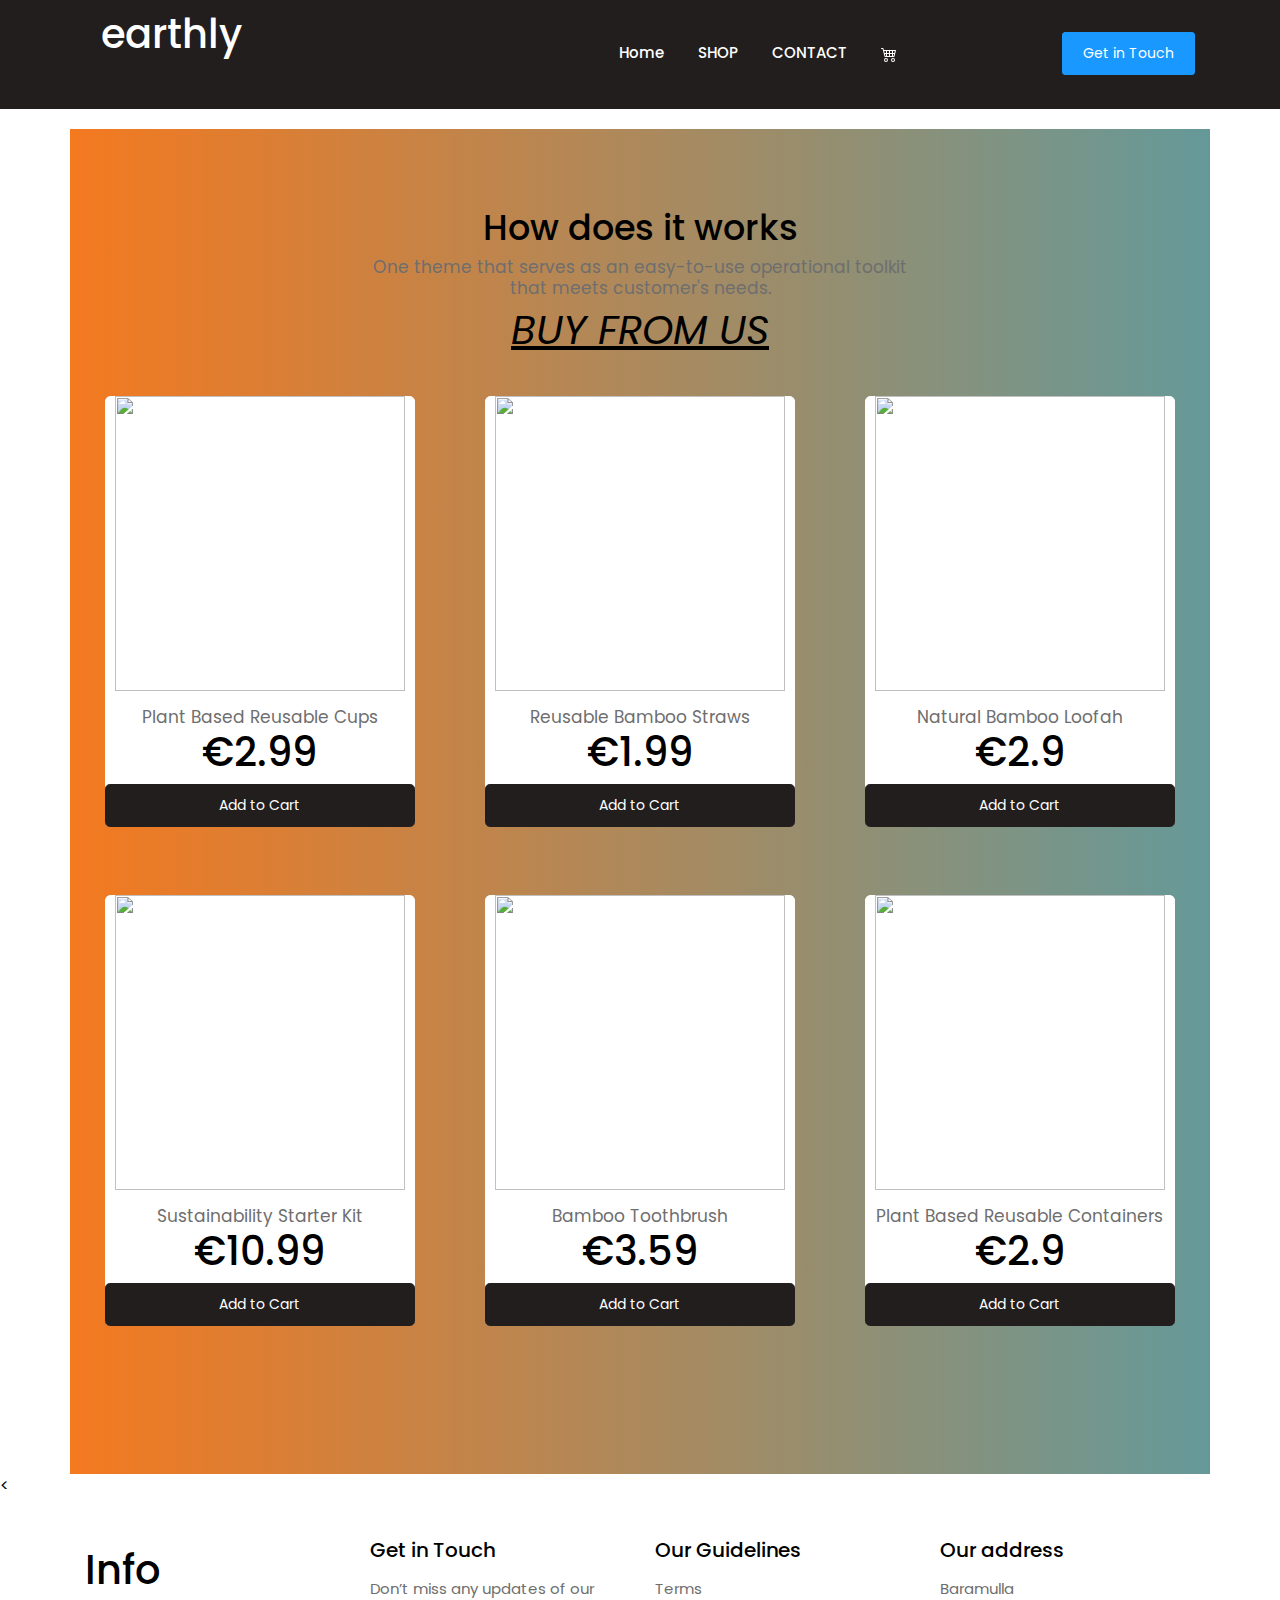
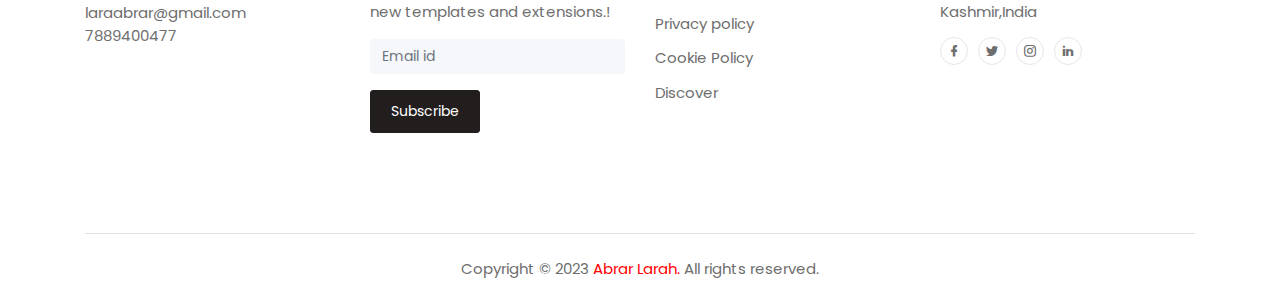
==== commit 73f49f43: "Update cart.html" ====
--- a/cart.html
+++ b/cart.html
@@ -23,7 +23,7 @@
             <!-- <nav class="navbar navbar-expand-lg navbar-dark bg-dark"> -->
       <nav class="navbar navbar-expand-lg  navbar-dark bg-dark  pl-3 pl-sm-0" id="navbar">
       <div class="container">
-        <h1 >earthly</h1>
+          <a class="nav-link" href="index.html" style="color:white;"><h1>earthly</h1></a>
 
         <div class="navbar-brand-wrapper d-flex w-100">
           <!-- <img src="images/Group2.svg" alt=""> -->
